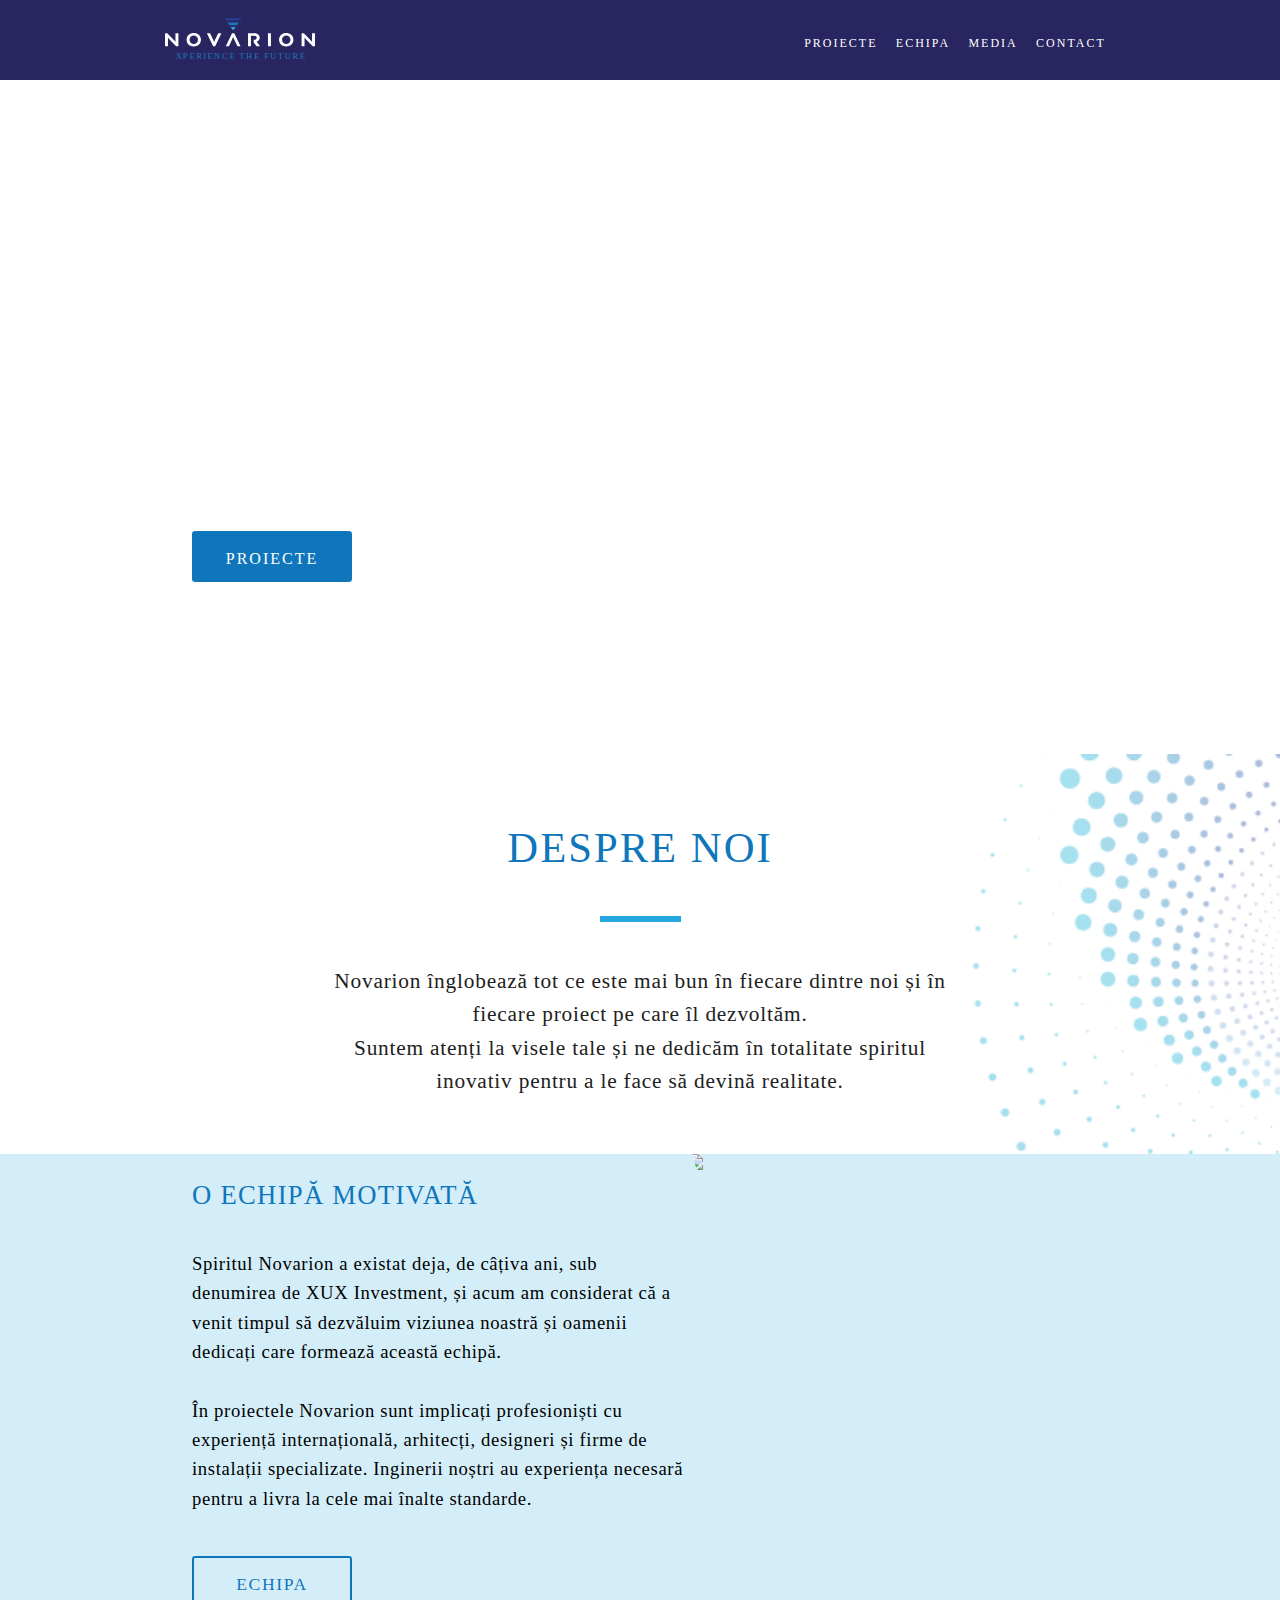
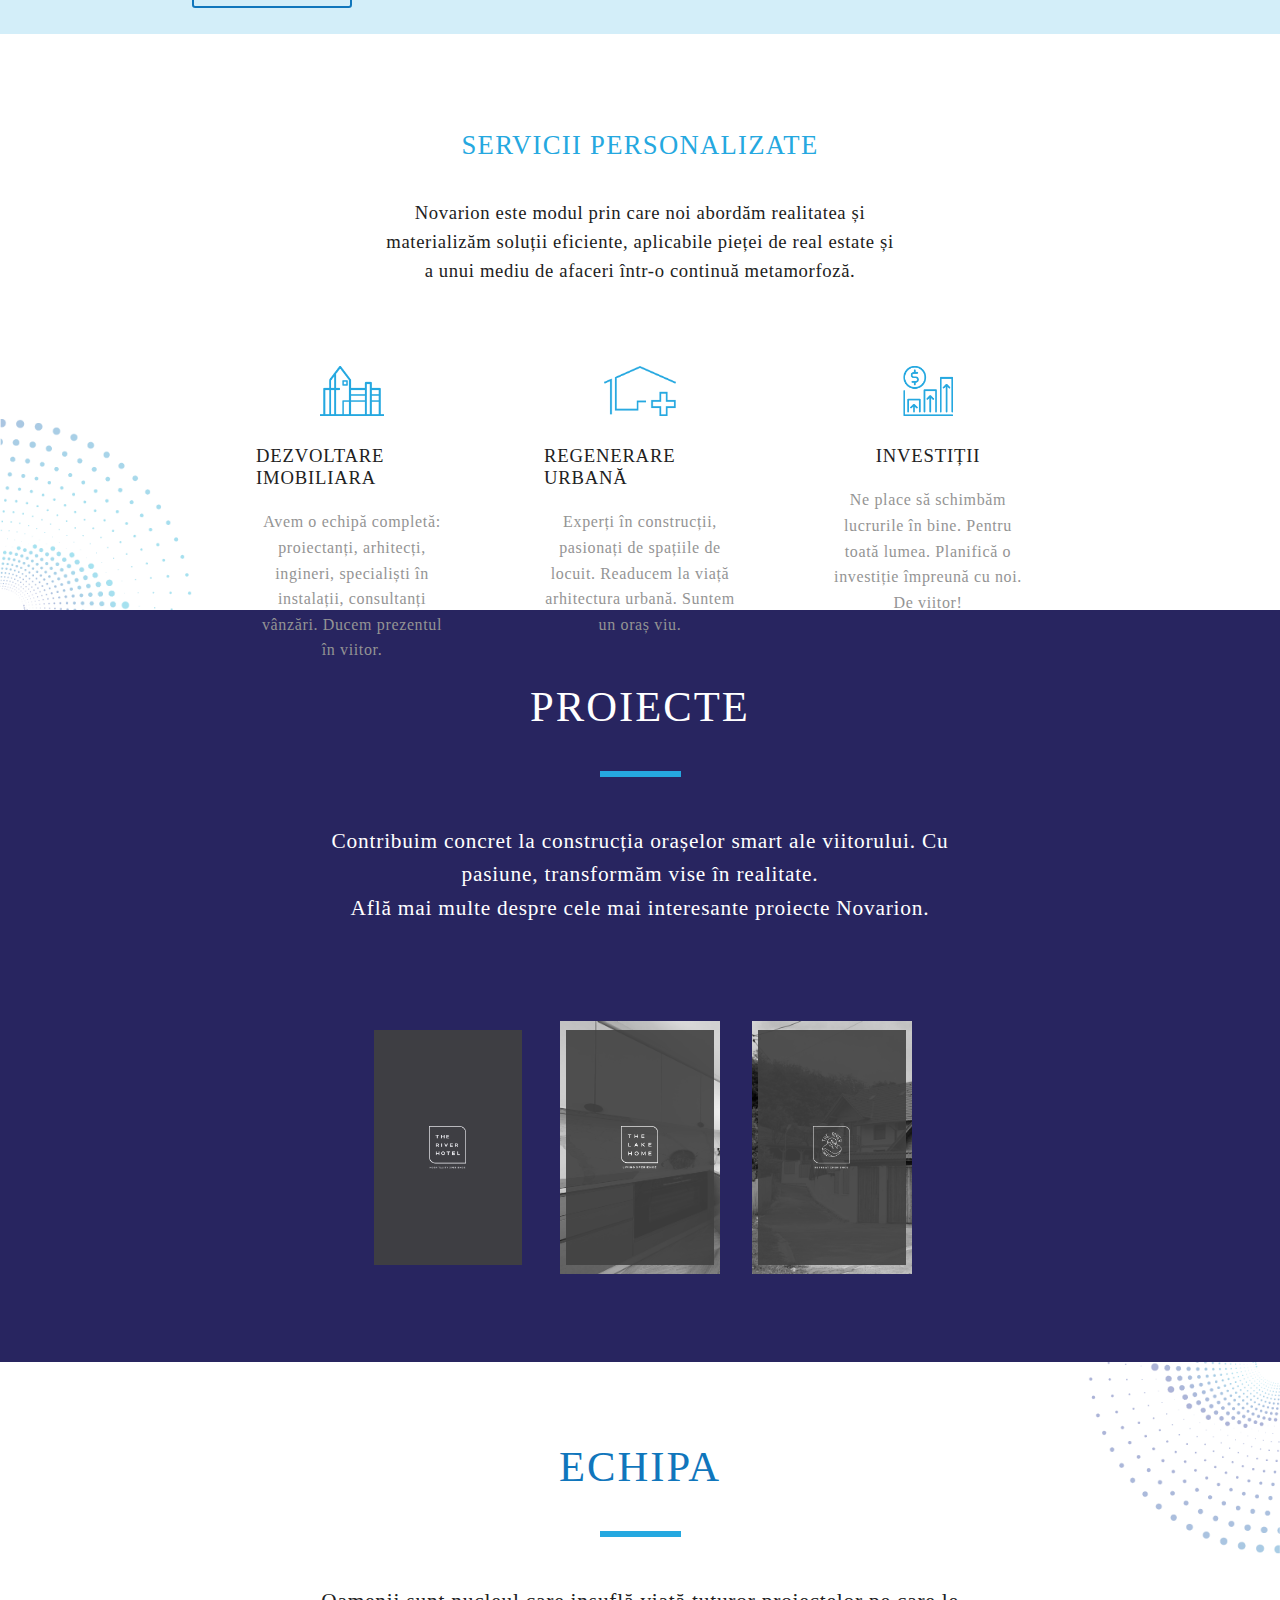
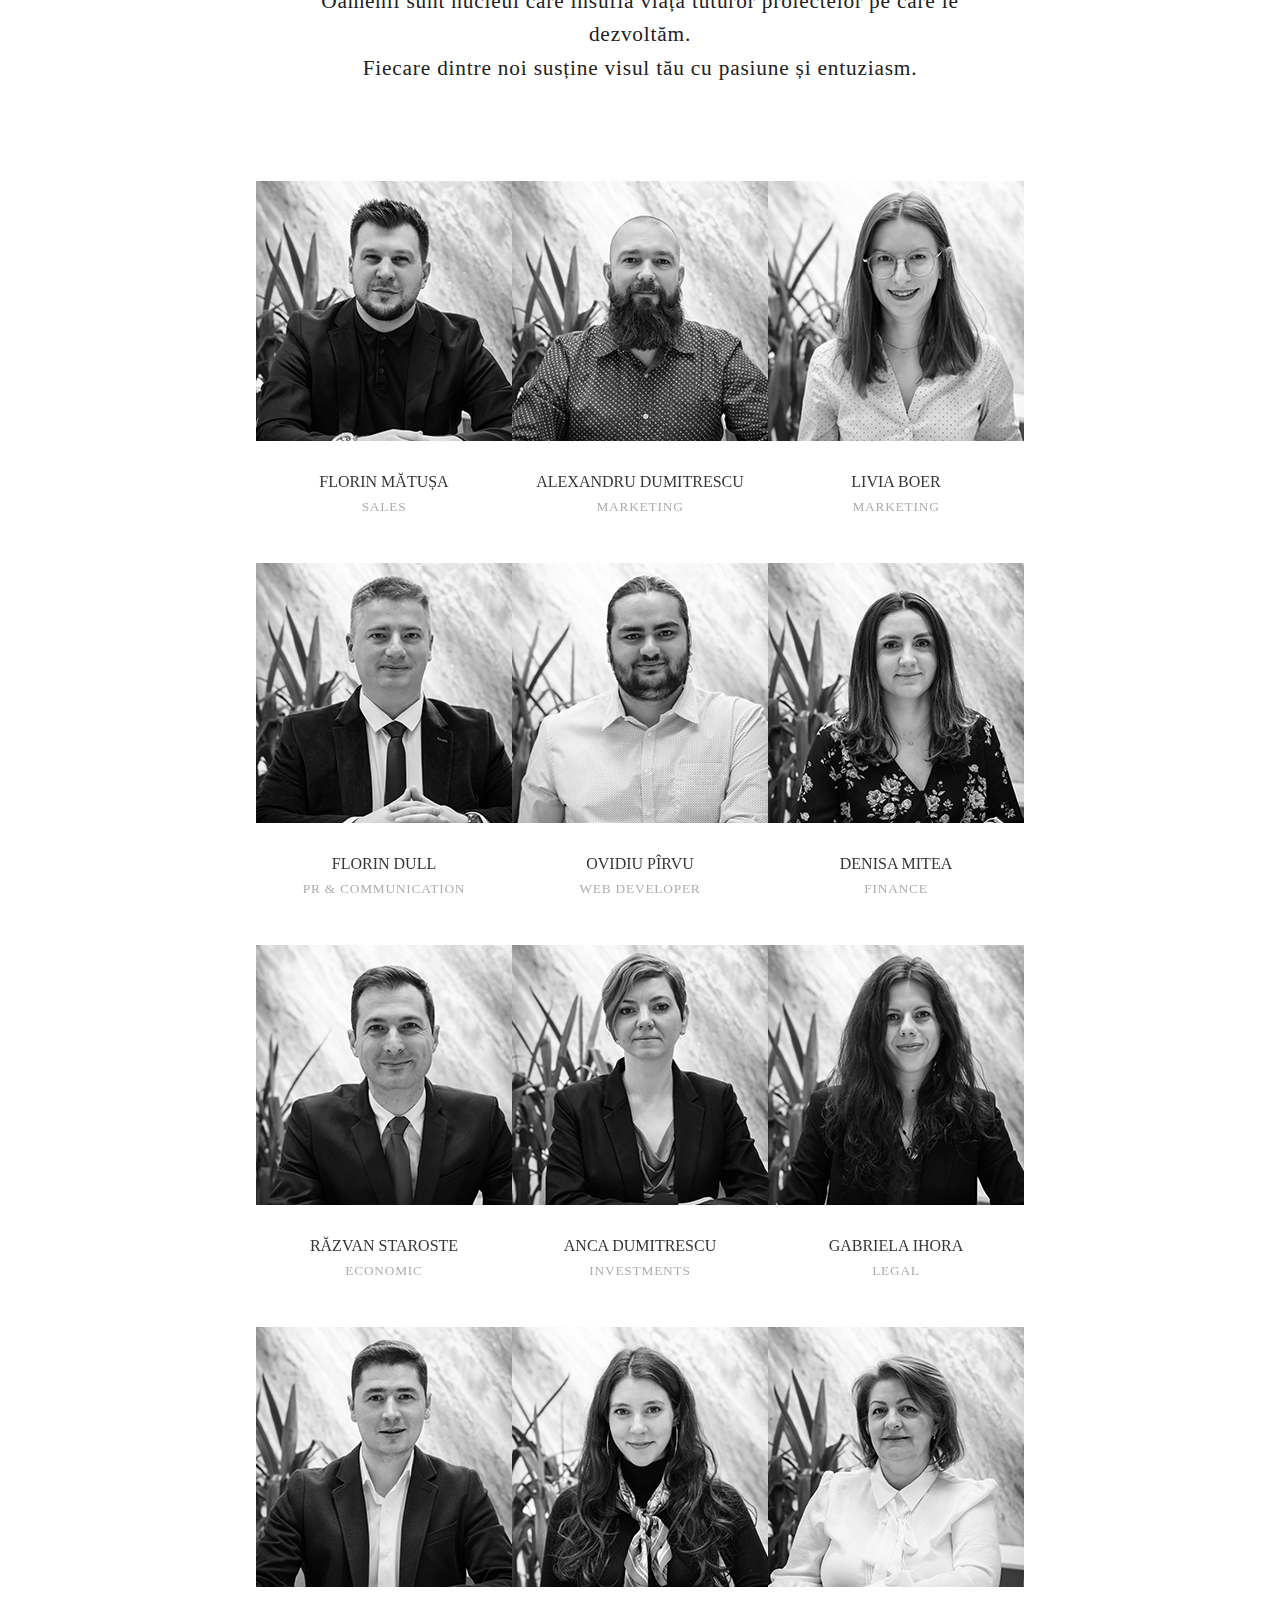
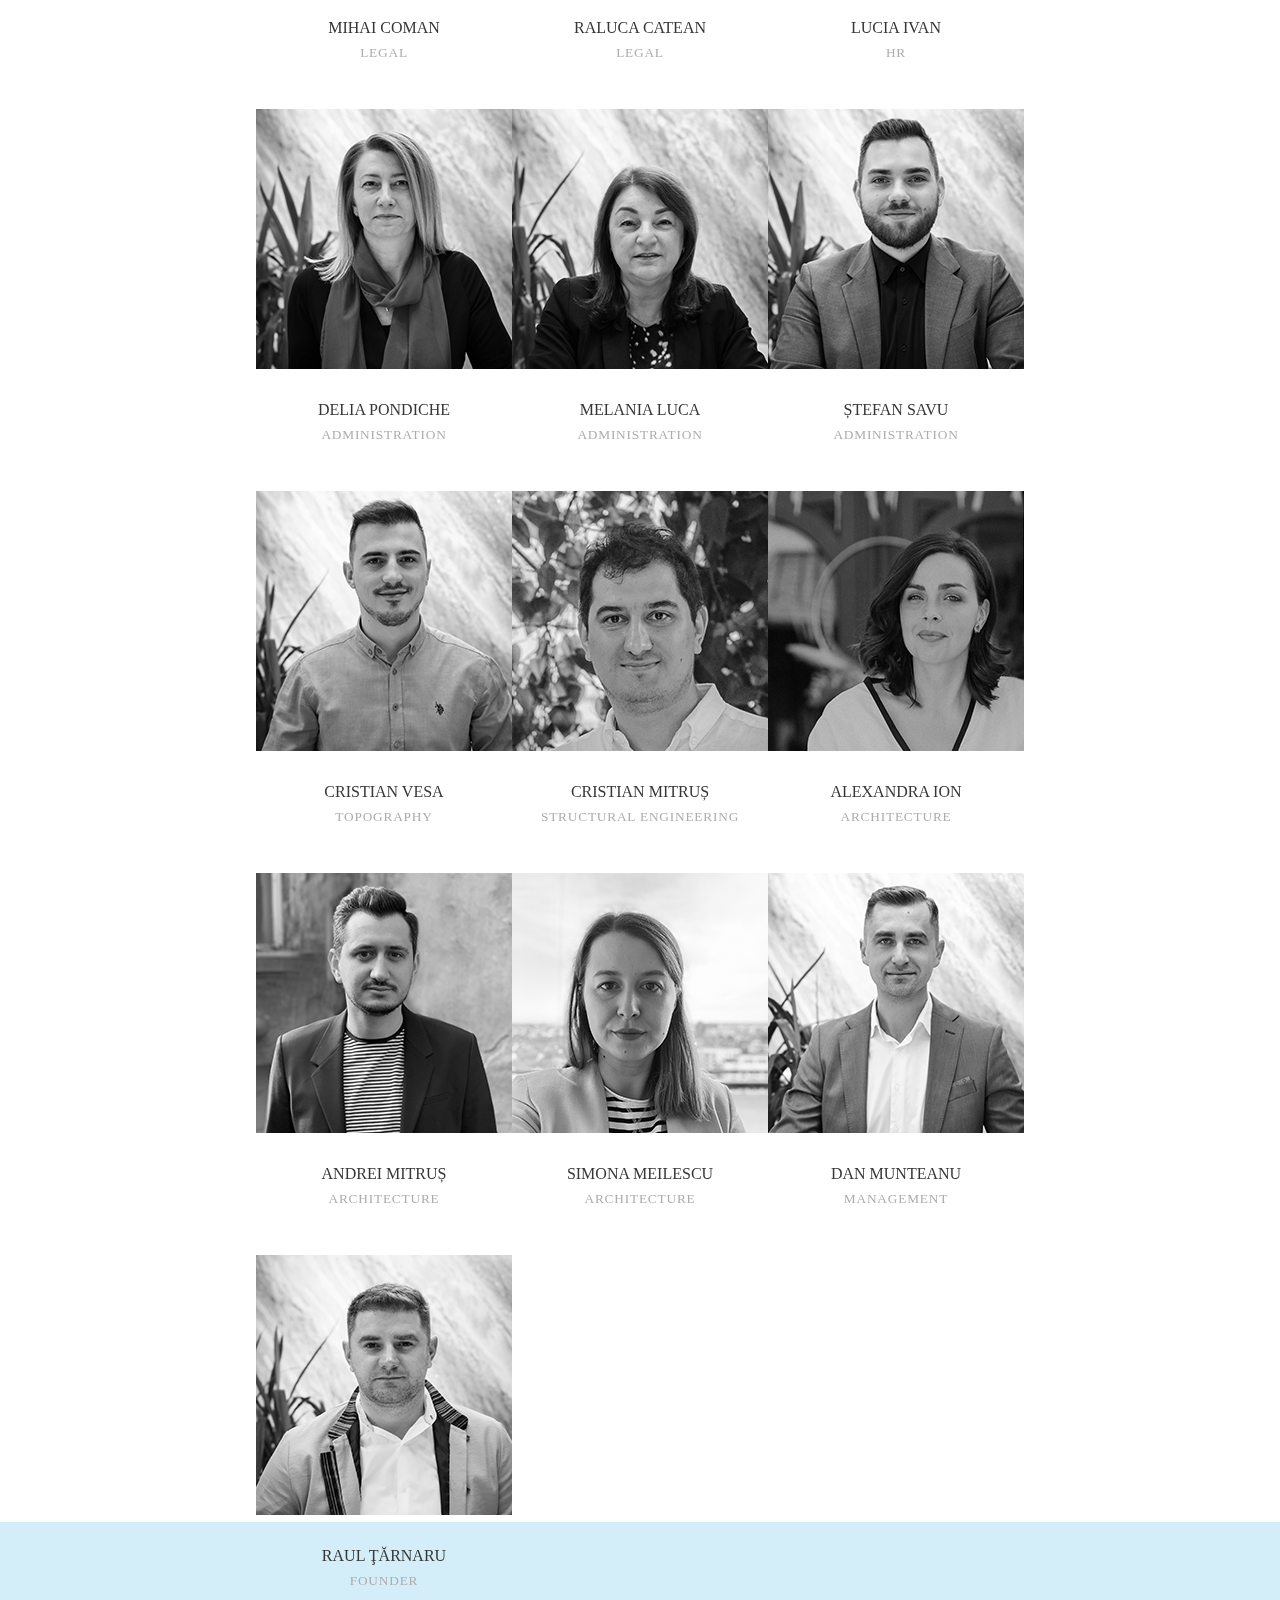
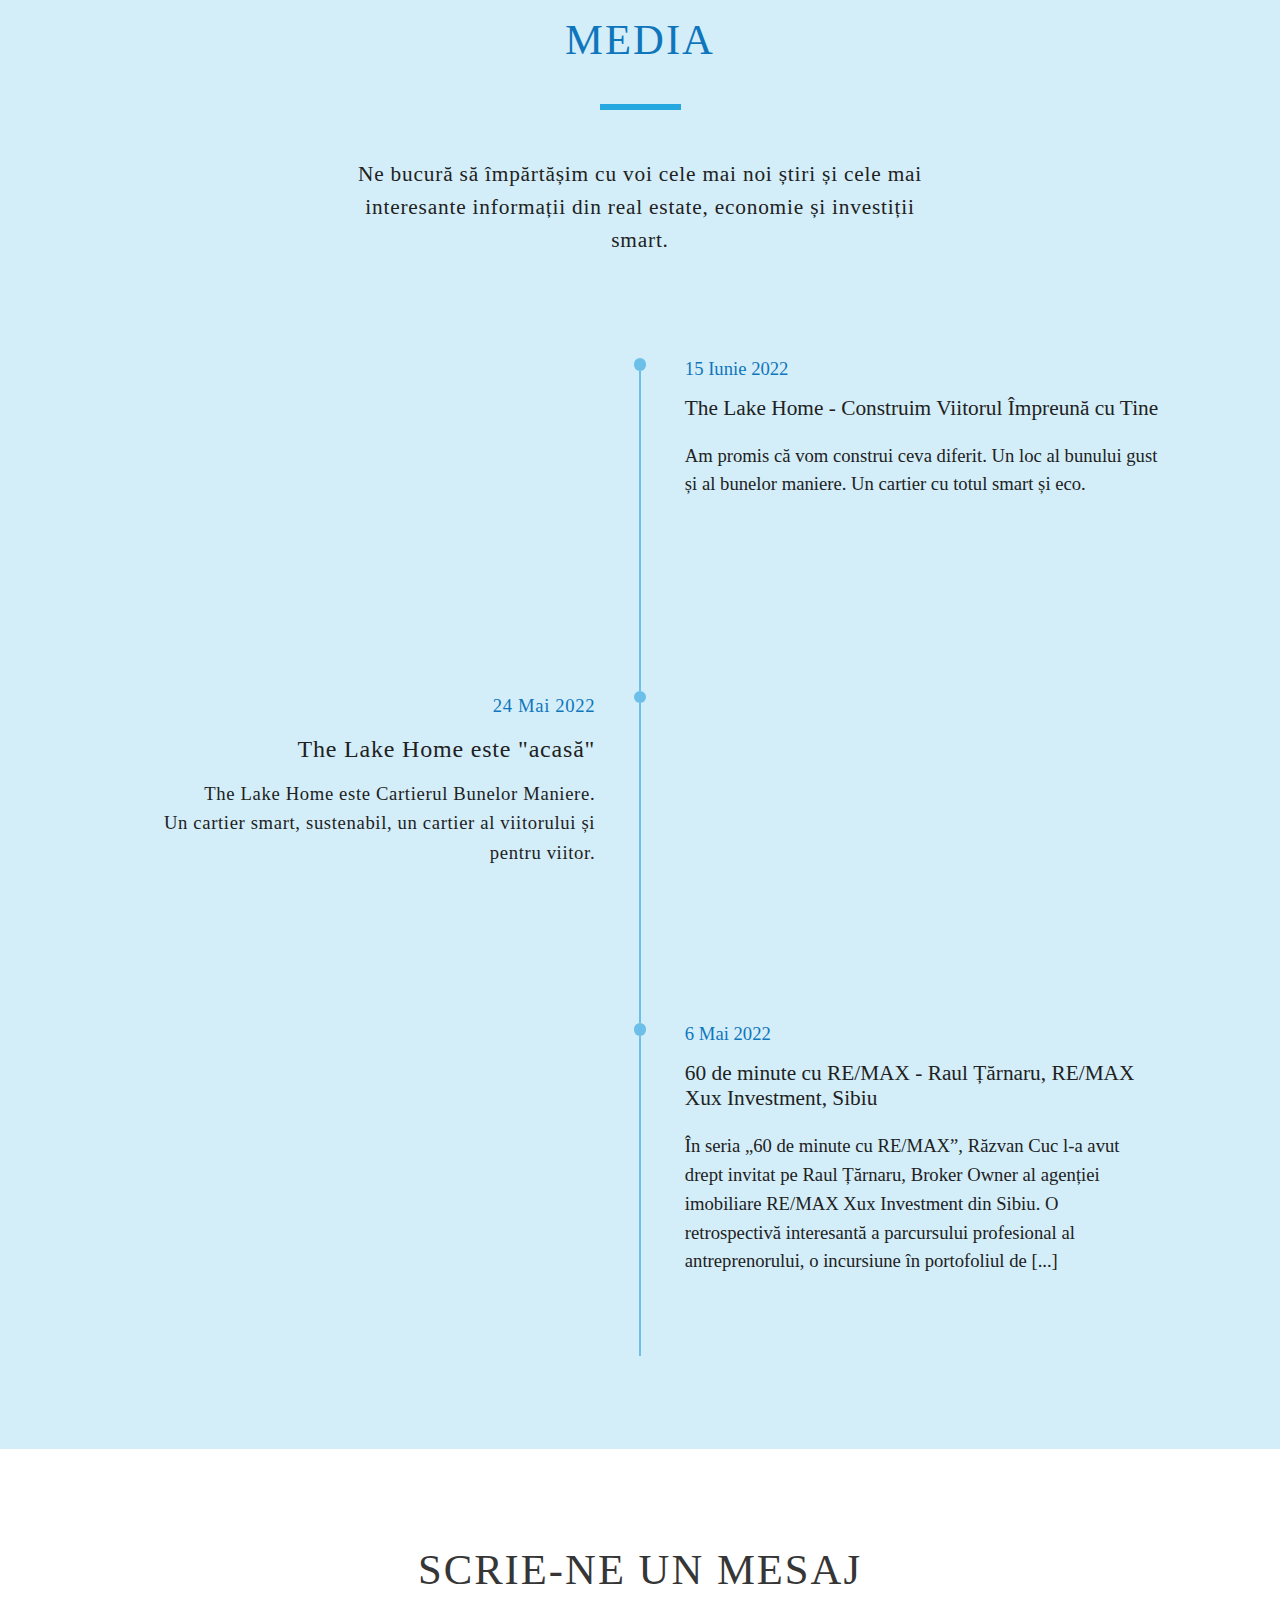
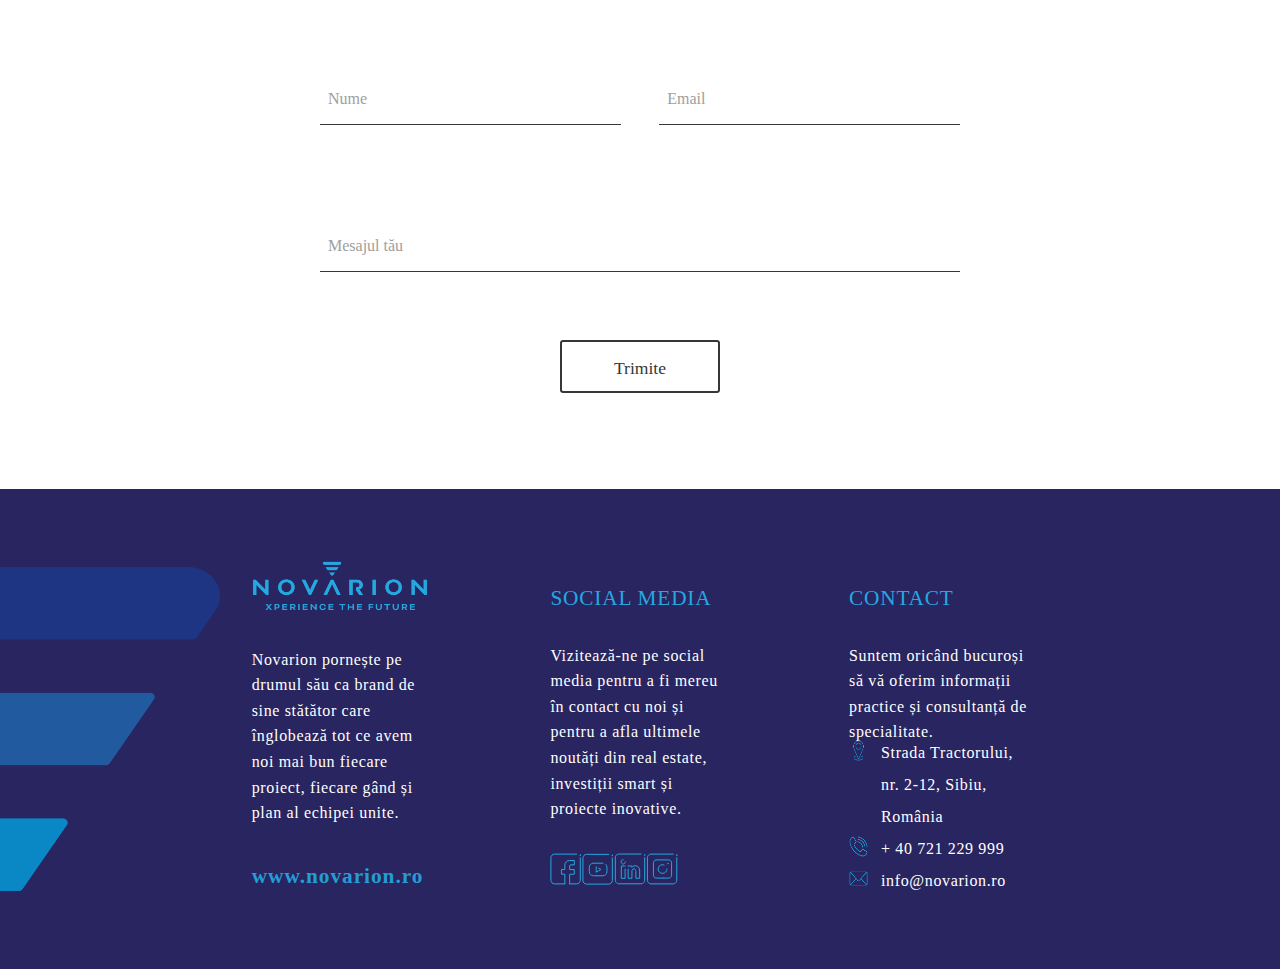
==== main.html @ 921be876 "changed 21 06 last" ====
<!DOCTYPE html>
<html>
<link rel="stylesheet" href = "style.css"></link>
<head><link rel="preconnect" href="https://fonts.googleapis.com">
	<link rel="preconnect" href="https://fonts.gstatic.com" crossorigin>
	<link href="https://fonts.googleapis.com/css2?family=Poppins&display=swap" rel="stylesheet">
	<title> Novarion </title>
</head>

<body>

	<nav>
	  <div class="logo">
		<img src="/media/sigla_negative.svg" >
	  </div>
	  <ul class="navlinks">
		<li><a href="#projects">PROIECTE</a><div class="barHover"></div></li>
		<li><a href="#echipa">ECHIPA</a><div class="barHover"></div></li>
		<li><a href="#media">MEDIA</a><div class="barHover"></div></li>
		<li><a href="#Form">CONTACT</a><div class="barHover"></div></li>
	  </ul>
	  <div class="burger">
		<div class="line1"></div>
		<div class="line2"></div>
		<div class="line3"></div>
	  </div>
	</nav>

	<header class="header">
		<div class="headerImg"></div>
		<div class="wrapperHeader">
			<h3>SUNTEM VIZIUNE. RESPIRĂM INOVAȚIE.</h3>
			<h1>CONSTRUIM VIITORUL</h1> <h1 class="marg1">ÎMPREUNĂ CU TINE </h1>
			<a href="#projects"><button class="btnProjects">PROIECTE</button></a>
		</div>
	</header>


	<section class="aboutUs">
		<h4>DESPRE NOI</h4>
		<div class="blueBar"></div>
		<p>Novarion înglobează tot ce este mai bun în fiecare dintre noi și în fiecare proiect pe care îl dezvoltăm. <br>
		Suntem atenți la visele tale și ne dedicăm în totalitate spiritul inovativ pentru a le face să devină realitate.</p>
	</section>

	<section class="echipaMotivata"> 
		<div class="content">
			<h4>O ECHIPĂ MOTIVATĂ</h4>
			<p>Spiritul Novarion a existat deja, de câțiva ani, sub denumirea de 	
				XUX Investment, și acum am considerat că a venit timpul să dezvăluim viziunea noastră și oamenii dedicați care formează această echipă.
				<br>
				<br>
				În proiectele Novarion sunt implicați profesioniști cu experiență internațională, arhitecți, designeri și firme de instalații specializate. 
				Inginerii noștri au experiența necesară pentru a livra la cele mai înalte standarde.
			</p>
			<a href="#echipa"><button class="goToTeam">ECHIPA</button></a>
		</div>
		<img src="/media/Team-4.jpg"  class="secondImg">
	</section>

	<section class="services">
		<h4>Servicii personalizate</h4>
		<p>Novarion este modul prin care noi abordăm realitatea și	materializăm soluții eficiente, aplicabile pieței de real estate și a unui mediu de afaceri într-o continuă metamorfoză.</p>
		<div class="theServices">
			<div class="ser">
				<div class="serImg">
					<img src="/media/imobiliaria.png" >
				</div>
				<h3 class="specialH">DEZVOLTARE IMOBILIARA</h4>
				<p>Avem o echipă completă: proiectanți, arhitecți, ingineri, specialiști în instalații, consultanți vânzări. Ducem prezentul în viitor.</p>
			</div>

			<div class="ser">
				<div class="serImg">
					<img src="/media/architecture_icon.png" >
				</div>
				<h3>regenerare urbană</h4>
				<p>Experți în construcții, pasionați de spațiile de locuit. Readucem la viață arhitectura urbană.
					Suntem un oraș viu.</p>
			</div>

			<div class="ser">
				<div class="serImg">
					<img src="/media/investitii.png">
				</div>	
				<h3>investiții</h4>
				<p>Ne place să schimbăm lucrurile în bine. Pentru toată lumea. Planifică o investiție împreună cu noi. De viitor!</p>
			</div>
		</div>
	</section>

	<section class="projects" id="projects">
		<h4>PROIECTE</h4>
		<div class="blueBar"></div>
		<p>Contribuim concret la construcția orașelor smart ale viitorului. Cu pasiune, transformăm vise în realitate. <br> Află mai multe despre cele mai interesante proiecte Novarion.
		</p>
		<div class="threeProjects" >
			<div class="projectsBtns1" id="riverHotel" onclick="NewTabHotel()"> 
				
					<div class="aGreyBlock1" alt="ImageName"></div>
				
			</div>
			
			<div class="projectsBtns2" id="thelake" onclick="NewTabLake()"> 
				<div class="aGreyBlock2"></div>
			</div>
			
			<div class="projectsBtns3" onclick="NewTabRiver()"> 
				<div class="aGreyBlock3"></div>
			</div>
		</div>
	</section>

	<section class="echipa" id="echipa">
		
		<h4>ECHIPA</h4>
		<div class="blueBar"></div>
		<p class="ppl">Oamenii sunt nucleul care insuflă viață tuturor proiectelor pe care le dezvoltăm. <br> Fiecare dintre noi susține visul tău cu pasiune și entuziasm.</p>
		<div id="Exitclick">
			<div class="teamTable">
				<div class="onerow" >
						<div class="memberBox" id="memberBox" >
							<img src="/media/Photos/Florin M.jpg"  id="showmore" >
							<p  id="showless" class="description"> Omul potrivit la locul potrivit nu este un simplu proverb, este mai degrabă o teoremă a vieții lui Florin, el îndeplinind o serie de roluri în domeniul real estate și management operațional.</p>
							<div  id="showmore" class="nameJob">
									<h5 class="name">FLORIN MĂTUȘA</h5> 
									<p class="Job">Sales</p>
							</div>
						</div>

					<div class="memberBox"  id="memberBoxAlex">
						<img src="/media/Photos/Alex.jpg" id="showmoreAlex" >
						<p class="description" id="showlessA" name="Alex">Alex este producătorul celor mai frumoase și expresive efecte vizuale, fiind pasionat de fotografie, în esența sa cea mai puternică unealtă estetică. În echipa noastră, are locul său unic, fiind și consultant de imagine.</p>
						<div class="nameJob" id="showmoreAlex" >
							<h5 class="name">Alexandru dumitrescu</h5>
							<p class="Job">marketing</p>
						</div>
					</div>

					<div class="memberBox" id="memberBoxLiv">
						<img src="/media/Photos/Livia.jpg" id="showmoreLiv">
						<p class="description" id="showlessLiv">Livia reprezintă un element-cheie în echipa noastră și, în același timp, o prezență plăcută pe care suntem bucuroși să o avem. A adus în mijlocul nostru energia și dezinvoltura din Brazilia, țara sa natală, și datorită ei, avem o deschidere culturală și mai mare decât înainte.</p>
						<div class="nameJob" id="showmoreLiv">
							<h5 class="name">LIVIA Boer</h5>
							<p class="Job">marketing</p>
						</div>
					</div>

					<div class="memberBox"  id="memberBoxFlo">
						<img src="/media/Photos/Florin D.jpg" id="showmoreFlo">
						<p id="showlessFlo" class="description">Florin are rolul său bine definit în echipa noastră, e un liant între suflete și idei, între concept și profilare, fiind mereu în căutare de oameni deosebiți, povești de viață care trăiesc visele.</p>
						<div id="showmoreFlo" class="nameJob">
							<h5 class="name">FLORIN dull</h5>
							<p class="Job">pr & communication</p>
						</div>
					</div>

					<div class="memberBox" id="memberBoxOvi">
						<img src="/media/Photos/Ovidiu.jpg" id="showmoreOvi">
						<p class="description" id="showlessOvi" >Ovidiu este cel care „vorbește” limbajele pe care majoritatea dintre noi nu le cunoaștem. A absolvit Facultatea de Informatică din Pitești și este specializat în dezvoltare de aplicații și aplicații software cu specific targetat.</p>
						<div class="nameJob" id="showmoreOvi">
							<h5 class="name">OVIDIU PÎRVU</h5>
							<p class="Job">WEB DEVELOPER</p>
						</div>
					</div>

					<div class="memberBox" id="memberBoxDen">
						<img src="/media/Photos/Denisa.jpg" id="showmoreDen" >
						<p class="description" id="showlessDen">Denisa se potrivește perfect în echipa noastră, și ne dă, zi de zi, un exemplu de atitudine proactivă și abordare complexă, în ceea ce privește activitățile aflate pe agenda de lucru.</p>
						<div class="nameJob" id="showmoreDen">
							<h5 class="name">DENISA MITEA</h5>
							<p class="Job">FINANCE</p>
						</div>
					</div>

					<div class="memberBox" id="memberBoxRaz">
						<img src="/media/Photos/Razvan.jpg" id="showmoreRaz">
						<p class="description" id="showlessRaz"> Răzvan este omul care trăiește o viață de investiții, la propriu. Investește timp de calitate în mijlocul familiei, investește timp special dedicat prietenilor și relațiilor interumane, în general. </p>
						<div class="nameJob" id="showmoreRaz">
							<h5 class="name">RĂZVAN STAROSTE</h5>
							<p class="Job">ECONOMIC</p>
						</div>
					</div>

					<div class="memberBox" id="memberBoxAnc">
						<img src="/media/Photos/Anca.jpg" id="showmoreAnc">
						<p class="description" id="showlessAnc"> Anca este una dintre persoanele care știu, cu adevărat, ce vor de la viață. Are o vastă experiență în domeniul investițiilor internaționale, în ultimii 7 ani făcând parte dintr-o echipă de Investor Services în cadrul unei companii canadiene.</p>
						<div class="nameJob" id="showlessAnc">
							<h5 class="name">anca dumitrescu</h5>
							<p class="Job">investments</p>
						</div>
					</div>

					<div class="memberBox"id="memberBoxGab"> 
						<img src="/media/Photos/Gabriela.jpg" id="showmoreGab">
						<p class="description" id="showlessGab" > Gabriela se transpune într-o multitudine de roluri. Datorită flexibilității și prezenței de spirit, ea contribuie mereu la reușitele noastre, ale tuturor. Este gata să întindă o mână de ajutor, fiind persoana care știe să deslușească totul, mai puțin sensul a două cuvinte: „Nu pot”. </p>
						<div class="nameJob" id="showmoreGab">
							<h5 class="name">GABRIELA IHORA</h5>
							<p class="Job">LEGAL</p>
						</div>
					</div>

					<div class="memberBox" id="memberBoxMih">
						<img src="/media/Photos/Mihai C.jpg" id="showmoreMih">
						<p class="description" id="showlessMih" >Mereu concentrat, dedicat acestui domeniu foarte complex și interesant, Mihai a căutat să găsească întotdeauna o soluție optimă, etică și eficientă, bazându-se pe prevederile legale ca sursă primară și care, pentru el, reprezintă bornele de orientare.</p>
						<div class="nameJob" id="showmoreMih">
							<h5 class="name">MIHAI COMAN</h5>
							<p class="Job">LEGAL</p>
						</div>
					</div>

					<div class="memberBox" id="memberBoxRal">
						<img src="/media/Photos/Raluca-1.jpg" id="showmoreRal">
						<p class="description" id="showlessRal">Raluca este mare iubitoare de câini și membru activ al Centrului Chinologic
							Sibiu. Ne arată mereu că este posibil să gândești liber, să pui în practică orice plan, indiferent cât de greu ar părea, pentru că, la final, experiența contează.</p>
						<div class="nameJob" id="showmoreRal">
							<h5 class="name">RALUCA CATEAN</h5>
							<p class="Job">LEGAL</p>
						</div>
					</div>

					<div class="memberBox" id="memberBoxLuc">
						<img src="/media/Photos/Lucia.jpg" id="showmoreLuc">
						<p class="description" id="showlessLuc">Lucia este un om de comunicare, mai înainte de toate. Ne completăm prin comunicare, ne sușținem și ne bucurăm de momentele petrecute la birou, acest timp prețios pe care îl valorificăm mai ales prin acea implicare creativă, oricare ne-ar fi anii din câmpul muncii.</p>
						<div class="nameJob" id="showmoreLuc">
							<h5 class="name">LUCIA IVAN</h5>
							<p class="Job">HR</p>
						</div>
					</div>

					<div class="memberBox" id="memberBoxDel">
						<img src="/media/Photos/Delia.jpg" id="showmoreDel">
						<p class="description" id="showlessDel" >Delia are o vastă experiență în domeniul administrativ, precum și o capacitate uimitoare de a organiza și sistematiza. Pentru echipă, contează foarte mult să avem specialiștii potriviți, la locul potrivit, în clipele potrivite.</p>
						<div class="nameJob" id="showmoreDel">
							<h5 class="name">DELIA PONDICHE</h5>
							<p class="Job">ADMINISTRATION</p>
						</div>
					</div>

					<div class="memberBox" id="memberBoxMel">
						<img src="/media/Photos/Melania.jpg" id="showmoreMel">
						<p class="description"  id="showlessMel">Experiența Melaniei ne-a propulsat și motivat mereu. Activitatea notarială, cu care este familiarizată, ne este extrem de utilă în activitatea pe care o desfășurăm și, totodată, ne bazăm pe expertiza ei, în ceea ce privește procesul de dezvoltare imobiliară, per ansamblu.</p>
						<div class="nameJob" id="showmoreMel">
							<h5 class="name">MELANIA LUCA</h5>
							<p class="Job">ADMINISTRATION</p>
						</div>
					</div>

					<div class="memberBox" id="memberBoxSte">
						<img src="/media/Photos/Stefan.jpg" id="showmoreSte">
						<p class="description" id="showlessSte" >Ștefan este cel la care ne gândim atunci când trebuie să organizăm diverse activități. Are o experiență solidă în relații publice și comunicare, care acum se dovedește foarte utilă în cadrul echipei Novarion.</p>
						<div class="nameJob" id="showmoreSte"> 
							<h5 class="name">ȘTEFAN SAVU</h5>
							<p class="Job">ADMINISTRATION</p>
						</div>
					</div>

					<div class="memberBox" id="memberBoxCri">
						<img src="/media/Photos/Cristi V.jpg" id="showmoreCri">
						<p class="description"  id="showlessCri">Cristian face parte din grupul de specialiști pe care l-am creat cu viziune și pasiune. Aici ne ocupăm timpul cu ceea ce am ales să facem, am adus în companie energia bună, entuziasmul, însuflețirea.</p>
						<div class="nameJob" id="showmoreCri">
							<h5 class="name">CRISTIAN VESA</h5>
							<p class="Job">TOPOGRAPHY</p>
						</div>
					</div>

					<div class="memberBox" id="memberBoxCrs">
						<img src="/media/Photos/Cristian Mitrus.jpg" id="showmoreCrs">
						<p class="description"  id="showlessCrs">Profesionist în acest domeniu, Cristian Mitruș s-a dedicat cu multă ambiție acestei meserii, , învățând de la mai mulți experți și remarcându-se prin calitatea proiectelor predate.</p>
						<div class="nameJob" id="showmoreCrs">
							<h5 class="name">CRISTIAN MITRUȘ</h5>
							<p class="Job">STRUCTURAL ENGINEERING</p>
						</div>
					</div>

					<div class="memberBox" id="memberBoxAle">
						<img src="/media/Photos/Alexandra Ion.jpg" id="showmoreAle">
						<p class="description"  id="showlessAle">La capitolul design interior, Novarion are șansa unică de a colabora cu unul dintre cei mai talentați specialiști în domeniu, arhitectul Alexandra Ion.</p>
						<div class="nameJob" id="showmoreAle">
							<h5 class="name">ALEXANDRA ION</h5>
							<p class="Job">ARCHITECTURE</p>
						</div>
					</div>

					<div class="memberBox" id="memberBoxAnd">
						<img src="/media/Photos/Andrei Mitrus.jpg" id="showmoreAnd">
						<p class="description"  id="showlessAnd">Andrei Mitruș este cofondatorul AAIM și un vizionar pasionat mereu de ceea ce face, dedicându-se în întregime celor mai interesante selecții de proiecte, cu multă energie și entuziasm.</p>
						<div class="nameJob" id="showmoreAnd">
							<h5 class="name">ANDREI MITRUȘ</h5>
							<p class="Job">ARCHITECTURE</p>
						</div>
					</div>

					<div class="memberBox" id="memberBoxSim">
						<img src="/media/Photos/Simona Meilescu.jpeg" id="showmoreSim">
						<p class="description"  id="showlessSim">Simona Meilescu este un nume cu rezonanță în peisajul românesc al arhitecturii și design-ului de interior, cu care Novarion are acum, iată, onoarea să lucreze.</p>
						<div class="nameJob" id="showmoreSim">
							<h5 class="name">SIMONA MEILESCU</h5>
							<p class="Job">ARCHITECTURE</p>
						</div>
					</div>

					<div class="memberBox" id="memberBoxDan">
						<img src="/media/Photos/Dan.jpg" id="showmoreDan">
						<p class="description"  id="showlessDan">Dan este unul dintre primii membri ai echipei noastre, cel care a pus, la propriu, umărul la construcția business-ului și care continuă, cu aceeași pasiune și determinare, consolidarea. Dezvoltarea afacerilor și proiectarea soluțiilor viabile sunt punctele forte ale lui Dan, pe a cărui expertiză ne bazăm.</p>
						<div class="nameJob" id="showmoreDan">
							<h5 class="name">DAN MUNTEANU</h5>
							<p class="Job">MANAGEMENT</p>
						</div>
					</div>

					<div class="memberBox" id="memberBoxRau">
						<img src="/media/Photos/Raul.jpg" id="showmoreRau">
						<p class="description" id="showlessRau">Raul este promotorul și sufletul companiei, pe care a visat-o și a construit-o cu multă pasiune. Îi place să proiecteze idei de business, le dă contur și le conferă un statut aparte, prin faptul că reușește să imprime o amprentă unică, de originalitate și clasă.</p>
							<div class="nameJob" id="showmoreRau">
								<h5 class="name">RAUL ŢĂRNARU</h5>
								<p class="Job">FOUNDER</p>
						</div>
					</div>

					<div class="memberBox" id="memberBoxInv">
					</div>

					<div class="memberBox" id="memberBoxInv">
					</div>
				</div>
			</div>
		</div>
		<!-- -->

	</section>	


	<section class="media" id="media">
		<h4>MEDIA</h4>
		<div class="blueBar"></div>
		<p class="introP">Ne bucură să împărtășim cu voi cele mai noi știri și cele mai interesante informații din real estate, economie și investiții smart.</p>
		
		<div class="timeline">

			<div class="leftBar">
				<div class="box">
					<iframe width="475" height="266" src="https://www.youtube.com/embed/EaS7lAThn4Q" title="YouTube video player" frameborder="0" allow="accelerometer; autoplay; clipboard-write; encrypted-media; gyroscope; picture-in-picture" allowfullscreen></iframe>
				</div>
				<div class="box">
					<h3>24 Mai 2022</h3>
					<h2>The Lake Home este "acasă"</h2>
					<p>The Lake Home este Cartierul Bunelor Maniere. <br>
						Un cartier smart, sustenabil, un cartier al viitorului
						și pentru viitor.</p>
				</div>
				<div class="box">
					<iframe width="475" height="266" src="https://www.youtube.com/embed/zA06uaYQaMk" title="YouTube video player" frameborder="0" allow="accelerometer; autoplay; clipboard-write; encrypted-media; gyroscope; picture-in-picture" allowfullscreen></iframe>
				</div>
			</div>

			<div class="middleBar">
				<div class="circle1"></div>
				<div class="actualBar1"></div>
				<div class="circle2"></div>
				<div class="actualBar2"></div>
				<div class="circle3"></div>
				<div class="actualBar3"></div>
			</div>

			<div class="rightBar">
				<div class="box">
					<h3>15 Iunie 2022</h3>
					<h2>The Lake Home - Construim Viitorul Împreună cu Tine</h2>
					<p>Am promis că vom construi ceva diferit. Un loc al bunului gust și al bunelor maniere. Un cartier cu totul smart și eco. </p>
				</div>
				<div class="box">
					<iframe width="475" height="266" src="https://www.youtube.com/embed/72oIX5aHKT4" title="YouTube video player" frameborder="0" allow="accelerometer; autoplay; clipboard-write; encrypted-media; gyroscope; picture-in-picture" allowfullscreen></iframe>
				</div>
				<div class="box">
					<h3>6 Mai 2022</h3>
					<h2>60 de minute cu RE/MAX - Raul Țărnaru, RE/MAX Xux Investment, Sibiu</h2>
					<p>În seria „60 de minute cu RE/MAX”, Răzvan Cuc l-a avut 
						drept invitat pe Raul Țărnaru, Broker Owner al agenției 
						imobiliare RE/MAX Xux Investment din Sibiu.
						O retrospectivă interesantă a parcursului profesional al
						antreprenorului, o incursiune în portofoliul de [...]
					</p>
				</div>
			</div>
		</div>
	</section>
	
	<form class="Form" id="Form" onsubmit="sendEmail(); reset();">
		<h4>SCRIE-NE UN MESAJ</h4>
		<div class="persInfo">
			<input type="text" placeholder="Nume" required>
			<input type="email" placeholder="Email" required id="email">
		</div>
		<div class="mesajul">
		<input type="text" placeholder="Mesajul tău" required>
		</div>
		<button>Trimite</button>
			
	</form>
	
	<section class="footer" id="footer">
		<div class="wrapperFooter">
			<div class="footer1">
				<img src="media/sigla_dark_blue-01.png" alt="">
				<p>Novarion pornește pe drumul său ca brand de sine stătător care înglobează tot ce avem noi mai bun fiecare proiect, fiecare gând și plan al echipei unite.</p>
				<a href="www.novarion.ro" target="_blank">www.novarion.ro</a>
			</div>
			<div class="footer2">
				<div class="TITLE2">
					<h3>SOCIAL MEDIA</h3>
				</div>	
				<p>Vizitează-ne pe social media pentru a fi mereu în contact cu noi și pentru a afla ultimele noutăți din real estate, investiții smart și proiecte inovative.</p>
				<div class="socialIcons">
					<a href="https://www.facebook.com/novarionromania" target="_blank"><img src="media/facebook_icon-01.svg" alt=""></a>
					<a href="https://www.youtube.com/channel/UCjExjuoQ-Oui73BCi9WjQsg" target="_blank"><img src="media/youtube_icon-01.svg" alt=""></a>
					<a href="https://www.linkedin.com/company/novarion-romania/mycompany/" target="_blank"><img src="media/linkedin_icon-01.svg" alt=""></a>
					<a href="https://www.instagram.com/novarionromania/" target="_blank"><img src="media/instagram_icon-01.svg" alt=""></a>
				</div>
			</div>
			<div class="footer3">
				<div class="TITLE">
					<h3>CONTACT</h3>
				</div>	
				<p class="Suntem">Suntem oricând bucuroși să vă oferim informații practice și consultanță de specialitate.</p>
				<div class="Contact">
						<div class="contactInfo">
							<img src="media/contactIcons-02.png" alt="">
							<a href="https://goo.gl/maps/WJXZRg23LtyvHVXp7" target="_blank">Strada Tractorului, nr. 2-12, Sibiu, România</a>
						</div>
						<div class="contactInfo">		
							<img src="media/contactIcons-04.png" alt="">
							<a href="tel:+40721229999">+ 40 721 229 999</a>

						</div>
						<div class="contactInfo">
							<img src="media/contactIcons-03.png" alt="">
							<a href="mailto:info@novarion.ro">info@novarion.ro</a>
						</div>	
				</div>	
			</div>
			<a class="hiddenLink" href="www.novarion.ro" target="_blank">www.novarion.ro</a>
		</div>
	</section>

	<script src="app.js"></script>
	<script src="https://smtpjs.com/v3/smtp.js"></script>
</body>
</html>
---- style.css ----
@font-face {
    font-family: Bicyclette;
    src: url(fonts/Bicyclette-Light.ttf);
    font-weight: lighter;
}
@font-face {
    font-family: Bicyclette;
    src: url(fonts/Bicyclette-Regular.ttf);
    font-weight: normal;
}
@font-face {
    font-family: Bicyclette;
    src: url(fonts/Bicyclette-Bold.ttf);
    font-weight: bolder;
}

*{
    margin: 0px;
    padding: 0px;
    box-sizing: border-box;
    font-family: 'Bicyclette';
}
html{
    scroll-behavior: smooth;
}

nav{
    display: flex;
    justify-content: space-around;
    align-items: center;
    padding-top: 0.2rem;
    height: 5rem;
    background-color: #282560;
    font-weight: normal;
}

nav img{
    width: 50%;
}

.navlinks{
    display: flex;
    width: 25%;
    justify-content: space-around;
}

.navlinks a{
    display: inline-block;
    position: relative;
    color: #ffffff;
    text-decoration: none;
    letter-spacing: 0.125rem;
    font-size: 9pt;
    transition: 0.5s;

}

.navlinks a:after{
    content: '';
    position: absolute;
    width: 100%;
    transform: scaleX(0);
    height: 4.5px;

    left: 0;
    background-color: #1076bc;
    transform-origin: bottom right;
    transition: transform 0.25s ease-out;
    bottom: -0.7rem;
}

.navlinks a:hover:after{
    transform: scaleX(1);
    transform-origin: bottom left;
}

.navlinks li{
    list-style: none;

}







.burger{
    display: none;
}
.burger div{
    width: 25px;
    height: 2px;
    background-color: #ffffff;
    margin: 5px;
    transition: all 0.2s ease;
}




.header{
    height: 42.125rem;
    width: 100%;
    display: flex;
    flex-direction: column;
    justify-content: center;
    align-items: center;
    background-position: center bottom;
    background-image:url(/media/NOVARION_theme\ photo_1.png);   
    background-size: cover;
}

/*.headerImg{
    height: 42.125rem;
    width: 100%;
    position:static;
    background-position: center bottom;
    background-image:url(/media/NOVARION_theme\ photo_1.png);   
    background-size: cover;
    opacity: 90%;
}*/
.wrapperHeader{
    display: flex;
    flex-direction:column;
    justify-content: start;
    align-items: left;
    width: 70%;
}
.header h3{
    color: #ffffff;
    font-family: 'Bicyclette', sans-serif;
    font-weight: lighter;
    font-size: 20pt;
    letter-spacing: 0.125rem;
}


header h1{
    color: #ffffff;
    font-size: 50pt;
    letter-spacing: 0.125rem;
    padding-top: 2rem;
}
.marg1{
    padding-top: 1.5rem;
    margin-bottom: 2.5rem;
    margin-left: 0.5rem;
}

header .btnProjects{
    font-weight: normal;
    font-size: 1.10rem;
    width: 10rem;
    background-color: #1076bc;
    border: none;
    border-radius: 0.20rem;
    padding: 1.2rem 2rem 0.9rem;
    color: white;
    font-size: 12pt;
    letter-spacing: 0.125rem;
    transition: all 0.25s;
}


header .btnProjects:hover{
    cursor: pointer;
    transform: translatey(-0.25em);
}



.aboutUs{
    display: flex;
    flex-direction: column;
    justify-content: center !important;
    align-items: center;
    height: 25rem;
    background-image: url(/media/Asset\ 2.png);
    background-position: right;
    background-repeat: no-repeat;
    background-size: contain;
}

.aboutUs h4{
    color: #1076bc;    
    font-size: 32pt;
    letter-spacing:0.125rem ;
    font-weight: lighter;
    text-align: center;
    padding: 0.3em;
}

.aboutUs .blueBar{
margin-top:2rem ;
    border-color: none;
    background-color:#25a8e0;
    height: 6px;
    width: 81px;
}

.aboutUs p{
    color: #212121;
    font-weight: lighter;
    padding-top: 2em;
    font-size: 16pt;
    text-align: center;
    line-height: 25pt;
    letter-spacing:0.05rem;
    width: 50%;
}


.echipaMotivata{
    width: 100%;
    height: 30rem;
    background-color: #d3eef9;
    display: flex;
    flex-direction:row;
    justify-content: space-around;
}

.content{
    display: flex;
    flex-direction: column;
    justify-content: center;
    margin-left: 15%;
    width: 50%;
}

.echipaMotivata h4{
    font-weight: normal;
    font-size: 20pt;
    letter-spacing: 0.08rem;
    color: #1076bc;
    margin-bottom: 2.375rem;
}

.echipaMotivata p{
    font-weight: lighter;
    font-size: 14pt;
    line-height: 22pt;
    color: black;
    margin-bottom: 2.688rem;
    letter-spacing:0.04rem;

}

.echipaMotivata button{
    font-weight: normal;
    font-size: 1.10rem;
    color: #1076bc;
    width: 10rem;
    padding: 1rem 2rem 0.7rem;
    background: none;
    border: solid #1076bc 0.125rem;
    letter-spacing: 0.1rem;
    border-radius: 0.20rem;
    transition: all 0.25s;
}

.echipaMotivata button:hover{
    cursor: pointer;
    transform: translatey(-0.25em);
}

.secondImg{
    width: 60%;
    align-content: flex;
    justify-content: end;
    object-fit: cover;
    clip-path: polygon(1% 0, 100% 0, 100% 100%, 22% 100%);
}



.services{
    margin-top:6rem;
    display: flex;
    flex-direction: column;
    align-items: center;
    justify-content: start;
    height: 30rem;
    background-image: url(/media/Asset\ 3.png);
    background-position: bottom 0% left;
    background-repeat: no-repeat;
    background-size: 12rem;
}
.services h4{
    font-weight: normal;
    font-size: 20pt;
    letter-spacing: 0.08rem;
    text-transform: uppercase;
    color: #25a8e0;
    padding-bottom: 2.3rem;
}

.services p{

    text-align: center;
    width: 40%;

    font-weight: lighter;
    font-size: 14pt;
    line-height: 22pt;
    color: #212121;
    letter-spacing:0.04rem;
}

.theServices{
    display: flex;
    flex-direction: row ;
    justify-content: space-between;
    align-items: top;
    padding-top: 5rem;
    width: 60%;
    height: auto;
}

.theServices h3{
    font-weight: normal;
    font-size: 14pt;
    letter-spacing: 0.05rem;
    text-transform: uppercase;
    color:#212121;
    padding-bottom: 1.3rem;
}

.theServices p{
    width: 100%;
    font-weight: lighter;
    font-size: 12pt;
    padding: 0;
    color:#949494;
    line-height: 1.6rem;
}   

.ser{
    display: flex;
    flex-direction: column;
    align-items: center;
    width: 25%;
}

.serImg{
    align-items: top;
    height: 3.125rem;
    width: rem;
    margin-bottom: 1.8rem;
}

.ser img{
    object-fit: cover;
    width: 100%;
    height: 100%;
}



.projects{
    display: flex;
    flex-direction: column;
    align-items: center;
    justify-content: center; 
    height: 47rem;
    background:#282560;
}
.projects .blueBar{
    margin-top:2rem ;
    border-color: none;
    background-color:#25a8e0;
    height: 6px;
    width: 81px;
}

.projects a{
    display:none;
}

.projects h4{
    color: white;    
    font-size: 32pt;
    letter-spacing:0.125rem ;
    font-weight: lighter;
    text-align: center;
    margin-bottom: 0.5rem;
    margin-top:3rem ;
}

.projects p{
    margin-top: 3rem;
    margin-bottom: 5rem;
    width: 58%;

    color: white;
    font-weight: lighter;
    font-size: 16pt;
    text-align: center;
    line-height: 25pt;
    letter-spacing:0.05rem;
    width: 50%;
}

.threeProjects{
    display: flex;
    flex-direction: row ;
    justify-content: space-between;
    align-items: center;
    width: 45%;
    margin-bottom: 3rem;
}

.projectsBtns1{
    display: flex;
    flex-direction: column;
    align-items: center;
    justify-content: center;
    height: 15.8rem;
    width: 15.8rem;
    background-image: url("media/The\ River\ Hotel_preview.jpg");
    background-size: cover; 
    filter: grayscale(100%);
    transition: all 0,5s;
    margin: min(1rem);
}
.projectsBtns1 .aGreyBlock1{
    height: 93%;
    width: 93%;
    background-color: #414141;
    opacity: 90%;
    background-image: url("/media/Logos/the\ river\ hotel\ logo_white.png");
    background-size: 25%;
    background-repeat: no-repeat;
    background-position: center;
    transition: all 0.7s;

}

.projectsBtns1:hover{
    filter: grayscale(0%);
    cursor: pointer;
}
.projectsBtns1 .aGreyBlock1:hover{
    background-color: #ffffff;
    background-image: url("/media/Logos/the\ river\ hotel\ logo.png")
}

.projectsBtns2{
    display: flex;
    flex-direction: column;
    align-items: center;
    justify-content: center;
    height: 15.8rem;
    width: 15.8rem;
    background-image: url("media/The\ Lake\ Home_preview.jpg");
    background-size: cover; 
    filter: grayscale(100%);
    margin: min(1rem);
}
.aGreyBlock2{
    height: 93%;
    width: 93%;
    background-color: #414141;
    opacity: 90%;
    background-image: url("/media/Logos/the\ leke\ home\ logo_white.png");
    background-size: 25%;
    background-repeat: no-repeat;
    background-position: center;
    transition: all 0.7s;

}

.projectsBtns2:hover{
    filter: grayscale(0%);
    cursor: pointer;

}
.projectsBtns2 .aGreyBlock2:hover{
    background-color: #ffffff;
    background-image: url("/media/Logos/the\ leke\ home\ logo.png")
}

.projectsBtns3{
    display: flex;
    flex-direction: column;
    align-items: center;
    justify-content: center;
    height: 15.8rem;
    width: 15.8rem;
    background-image: url("media/The\ River\ Chalet_preview.jpg");
    background-size: cover; 
    filter: grayscale(100%);
    margin: min(1rem);
}
.aGreyBlock3{
    height: 93%;
    width: 93%;
    background-color: #414141;
    opacity: 90%;
    background-image: url("/media/Logos/the\ river\ chalet\ logo_white.png");
    background-size: 25%;
    background-repeat: no-repeat;
    background-position: center;
    transition: all 0.7s;

}

.projectsBtns3:hover{
    filter: grayscale(0%);
    cursor: pointer;

}
.projectsBtns3 .aGreyBlock3:hover{
    background-color: #ffffff;
    background-image: url("/media/Logos/the\ river\ chalet\ logo.png")
}


.echipa{
    position: relative;
    display: flex;
    flex-direction: column;
    align-items: center;
    height: 167rem;
    padding-top: 5rem;
    background-image: url(/media/Asset\ 4.png);
    background-position: top 0% right;
    background-repeat: no-repeat;
    background-size: 12rem;
}

.echipa .blueBar{
    margin-top:2rem ;
    border-color: none;
    background-color:#25a8e0;
    height: 6px;
    width: 81px;
}

.echipa h4{
    margin-bottom: 0.5rem;
    color: #1076bc;    
    font-size: 32pt;
    letter-spacing:0.125rem ;
    font-weight: lighter;
    text-align: center;
}

.ppl{
    margin-top: 3rem;
    color: #212121;
    font-weight: lighter;
    font-size: 16pt;
    text-align: center;
    line-height: 25pt;
    letter-spacing:0.05rem;
    width: 50%;
}


.teamTable{
    display: flex;
    flex-direction: column;
    justify-content: space-betwee;
    align-items: center;
}
.onerow{
    position: absolute;
    z-index: 10;
    margin-top: 3rem;
    display: flex;
    flex-wrap: wrap;
    width: 60%;
    justify-content: space-between;
}

.nameJob h5{
    margin-top: 2rem;
    font-weight: normal;
    font-size: 12pt;
    text-transform: uppercase;
    text-align: center;
    color: #363636;
}
.nameJob p{
    margin-top: 0.5rem;
    font-weight: normal;
    font-size: 10pt;
    text-transform: uppercase;
    color: #adadad;
    letter-spacing: 0.05rem;
    text-align: center;
}

p.description{
    display: none;
    padding: 0;
    margin: 0;
}





/*when clicked*/
#memberBox ,#memberBoxAlex, #memberBoxLiv, #memberBoxFlo , #memberBoxOvi , #memberBoxDen , #memberBoxRaz, #memberBoxAnc, #memberBoxGab, #memberBoxMih, #memberBoxRal,#memberBoxLuc,#memberBoxDel,#memberBoxMel,#memberBoxSte,
#memberBoxCri,#memberBoxCrs,#memberBoxAle,#memberBoxAnd,#memberBoxSim, #memberBoxDan, #memberBoxRau, #memberBoxInv  {
    display: flex;
    flex-direction: column;
    flex: 1 0 21%;
    align-items: center;
    width: 16.25rem;
    max-height: 24rem;
    padding-top: 3rem;
    overflow: hidden;
    filter: grayscale(100%);
    /* transition open member box*/
    -webkit-transition: all 0.7s;
    -moz-transition: all 0,7s;
    transition: all 0,7s;
}

#memberBox.open, #memberBoxAlex.open,  #memberBoxLiv.open , #memberBoxFlo.open,  #memberBoxOvi.open , #memberBoxDen.open , #memberBoxRaz.open, #memberBoxAnc.open, #memberBoxGab.open, #memberBoxMih.open, #memberBoxRal.open,#memberBoxLuc.open,#memberBoxDel.open,#memberBoxMel.open,#memberBoxSte.open,
#memberBoxCri.open, #memberBoxDan.open, #memberBoxRau.open {
    cursor: pointer;
    filter: grayscale(0%);
}

#memberBox.open img, #memberBoxAlex.open img ,  #memberBoxLiv.open img, #memberBoxFlo.open img,  #memberBoxOvi.open img, #memberBoxDen.open img, #memberBoxRaz.open img, #memberBoxAnc.open img, #memberBoxGab.open img, #memberBoxMih.open img, #memberBoxRal.open img ,#memberBoxLuc.open img ,#memberBoxDel.open img,#memberBoxMel.open img,#memberBoxSte.open img,
#memberBoxCri.open img, #memberBoxDan.open img, #memberBoxRau.open img{
    opacity: 0.5;
    filter: grayscale(100%);
}

#memberBoxDan.open .description, #memberBoxRau.open .description,#memberBoxSte.open .description,#memberBox.open .description, #memberBoxAlex.open .description ,#memberBoxLiv.open .description, #memberBoxFlo.open .description, #memberBoxOvi.open .description , #memberBoxDen.open .description , #memberBoxRaz.open .description, #memberBoxAnc.open .description, #memberBoxGab.open .description, #memberBoxMih.open .description, #memberBoxRal.open .description,#memberBoxLuc.open .description,#memberBoxDel.open .description,#memberBoxMel.open .description,
#memberBoxCri.open .description,#memberBoxCrs.open .description,#memberBoxAle.open .description,#memberBoxAnd.open .description,#memberBoxSim.open .description {
    display: flex;
    justify-content: center;
    align-items: center;
    position: absolute;
    width: 16.25rem;
    height: 16.25rem;
    z-index: 1;
    background-color: #ffffff;
    opacity: 90%;
    line-height: 1.2rem;
    padding: 0 1.7rem 0 1.7rem; 

    font-weight: lighter;
    font-size: 11.5pt;
    color:#212121;
    line-height: 1.35rem;
}

#memberBox.open .nameJob, #memberBoxAlex.open .nameJob,  #memberBoxLiv.open .nameJob, #memberBoxFlo.open .nameJob,  #memberBoxOvi.open .nameJob, #memberBoxDen.open .nameJob, #memberBoxRaz.open .nameJob, #memberBoxAnca .open.nameJob,#memberBoxAnc.open .nameJob ,#memberBoxAnc.open .nameJob , #memberBoxGab.open .nameJob ,  #memberBoxMih.open .nameJob , #memberBoxRal.open .nameJob ,#memberBoxLuc.open .nameJob ,#memberBoxDel.open .nameJob ,#memberBoxMel.open .nameJob ,#memberBoxSte.open .nameJob ,
#memberBoxCri.open .nameJob ,#memberBoxCrs.open .nameJob ,#memberBoxAle.open .nameJob ,#memberBoxAnd.open .nameJob ,#memberBoxSim.open .nameJob, #memberBoxDan.open .nameJob, #memberBoxRau.open .nameJob {
    width: 100%;
    height: 100%;

}
#memberBox img, #memberBoxAlex img, #memberBoxLiv img, #memberBoxFlo img, #memberBoxOvi img, #memberBoxDen img, #memberBoxRaz img, #memberBoxAnca img, #memberBox img,#memberBoxAnc img,  #memberBoxAnc img, #memberBoxGab img, #memberBoxMih img, #memberBoxRal img,#memberBoxLuc img,#memberBoxDel img,#memberBoxMel img,#memberBoxSte img,
#memberBoxCri img,#memberBoxCrs img,#memberBoxAle img,#memberBoxAnd img,#memberBoxSim img, #memberBoxDan img,#memberBoxRau img {
    height: 16.25rem;
    width: 16.25rem;
    object-fit: cover;
    object-position: 100% 20%;
}
#memberBox:hover, #memberBoxAlex:hover, #memberBoxLiv:hover, #memberBoxFlo:hover , #memberBoxOvi:hover , #memberBoxDen:hover , #memberBoxRaz:hover , #memberBoxAnca:hover, #memberBoxAnc:hover, #memberBoxAnc:hover, #memberBoxGab:hover, #memberBoxMih:hover, #memberBoxRal:hover,#memberBoxLuc:hover,#memberBoxDel:hover,#memberBoxMel:hover,#memberBoxSte:hover,
#memberBoxCri:hover,#memberBoxCrs:hover,#memberBoxAle:hover,#memberBoxAnd:hover,#memberBoxSim:hover,#memberBoxDan:hover,#memberBoxRau:hover {
    cursor: pointer;
    filter: grayscale(0%)
}

/*Stefan*/

/*fifth row*/  
#memberBoxCrs.open,#memberBoxAle.open,#memberBoxAnd.open,#memberBoxSim.open{
    cursor: pointer;
    filter: grayscale(0%);
    max-height: 47rem;
}
/*sixth row*/  



#memberBox.opacity, #memberBoxAlex.opacity, #memberBoxLiv.opacity, #memberBoxFlo.opacity , #memberBoxOvi.opacity , #memberBoxDen.opacity , #memberBoxRaz.opacity, #memberBoxAnc.opacity, 
#memberBoxGab.opacity, #memberBoxMih.opacity,#memberBoxRal.opacity,#memberBoxLuc.opacity,#memberBoxDel.opacity,#memberBoxMel.opacity,#memberBoxSte.opacity,#memberBoxCri.opacity,
#memberBoxCrs.opacity,#memberBoxAle.opacity,#memberBoxAnd.opacity,#memberBoxSim.opacity,#memberBoxDan.opacity, #memberBoxRau.opacity{
    opacity: 0.5;
    pointer-events: none;
    
}


.read-more-container{
    display: flex;
    flex-direction: column;
    color: #111;
    gap: 1rem;
}

.container{
    padding: 2rem;
    background-color: #fff;
    border-radius: 2px;
    line-height: 1.4rem;
    box-shadow: 0 0 1rem rgba(0,0,0,.1);
}

#Exitclick.open{
    width: 100%;
    height: 100%;
}

/*MEDIA*/
.media{
    display: flex;
    flex-direction: column;
    align-items: center;
    justify-content: center;
    padding-top: 5.8rem;
    background-color: #d3eef9;
    padding-bottom: 5.8rem;
}
.media .blueBar{
    margin-top:2rem ;
    border-color: none;
    background-color:#25a8e0;
    height: 6px;
    width: 81px;
}

.media h4{
    color: #1076bc;    
    font-size: 32pt;
    letter-spacing:0.125rem ;
    font-weight: lighter;
    text-align: center;
    margin-bottom: 0.5rem;
}

.introP{
    margin-top: 3rem;
    color: #212121;
    font-weight: lighter;
    font-size: 16pt;
    text-align: center;
    line-height: 25pt;
    letter-spacing:0.05rem;
    width: 45%;
    margin-bottom: 6.25rem;
}


.timeline {
    display: flex;
    flex-direction: row;
    align-items: top;
    justify-content: space-between;
    width: 70%;
}

.middleBar{
    width: 10%;
    display: flex;
    flex-direction: column;
    align-items: center;
    justify-content: top;
}
.circle1{
    width: 0.8rem;
    height: 0.8rem;
    background-color: #6bbfe8;
    border-radius: 50%;
}

.actualBar1{
    width: 0.08rem;
    height: 20rem;
    background-color: #6bbfe8;
}
.circle2{
    width: 0.8rem;
    height: 0.8rem;
    background-color: #6bbfe8;
    border-radius: 50%;
}
.actualBar2{
    width: 0.08rem;
    height: 20rem;
    background-color: #6bbfe8;
}
.circle3{
    width: 0.8rem;
    height: 0.8rem;
    background-color: #6bbfe8;
    border-radius: 50%;
}
.actualBar3{
    width: 0.08rem;
    height: 20rem;
    background-color: #6bbfe8;
}

.box{
    width: 29.6rem;
    height: 20.8rem;
}

.leftBar{
    display: flex;
    flex-direction: column;
    justify-content: end;
    align-items: end;
    width: 45%;
}

.leftBar iframe{
    width: 29.6rem;
    height: 16.6rem;
}

.leftBar h3{
    color: #1076bc;

    font-weight: lighter;
    font-size: 14pt;
    text-align: right;
    line-height: 22pt;
    letter-spacing:0.04rem;
}

.leftBar h2{
    font-size: 16pt;
    color: #212121;
    text-align: right;
    font-weight: normal;
    font-size: 18pt;
    letter-spacing: 0.05rem;
    margin-bottom: 1rem;
    margin-top: 1rem;
}

.leftBar p{
    font-weight: lighter;
    font-size: 14pt;
    color: #212121;
    text-align: right;
    line-height: 22pt;
    letter-spacing:0.04rem;
}

.rightBar{
    display: flex;
    flex-direction: column;
    justify-content: start;
    align-items: start;
    width: 45%;
}

.rightBar iframe{
    width: 29.6rem;
    height: 16.6rem;
    justify-content: start;
    align-items: start;
}

.rightBar h3{
    font-weight: lighter;
    font-size: 14pt;
    color: #1076bc;
    margin-bottom: 1rem;
    text-align: left;
}

.rightBar h2{
    font-weight: normal;
    font-size: 16pt;
    color: #212121;
    text-align: left;
    align-content: start;
}

.rightBar p{
    font-weight: lighter;
    font-size: 14pt;
    line-height: 1.8rem;
    color: #212121;
    text-align: left;
    margin: 0;
    padding-top: 1.3rem;
}



.Form{
    display: flex;
    flex-direction: column;
    align-items: center;
    justify-content: center;
    height: 40rem;
}

.Form h4{
    color: #363636;    
    font-size: 32pt;
    letter-spacing:0.125rem ;
    font-weight: lighter;
    text-align: center;
    margin-bottom: 5rem;
}

.persInfo input{
    border: 0;
    border-bottom: 0.08rem solid #363636;
    outline: 0;
    color: #363636;
    font-size: 12pt;
    font-weight: lighter;
    text-align: left;
    padding: 1rem 1rem 1rem 0.5rem;
    width: 47%;
}
.persInfo{
    display: flex;
    flex-direction: row;
    justify-content: space-between;
    width: 50%;
}

.mesajul{
    width: 50%;
    display: flex;
    align-content: left;
}
.mesajul input{
    border: 0;
    border-bottom: 0.08rem solid #363636;
    outline: 0;
    color: #363636;
    font-size: 12pt;
    font-weight: lighter;
    text-align: left;
    margin-top: 6rem;
    padding: 1rem 1rem 1rem 0.5rem;
    width: 100%;
}

::placeholder{
    color: #9e9e9e;
}

.Form button{
    margin-top: 4.25rem;
    font-weight: normal;
    font-size: 1.10rem;
    color: #363636;
    width: 10rem;
    padding: 1rem 2rem 0.7rem;
    background: none;
    border: solid #363636 0.125rem;
    border-radius: 0.20rem;
    transition: all 0.25s;
}

.Form button:hover{
    cursor: pointer;
    transform: translatey(-0.25em);
}



.footer{
    display: flex;
    flex-direction: row;
    justify-content: center;
    align-items: center;
    background-color: #282560;
    background-image: url(media/FooterImg-01.png);
    background-position: center left;
    background-repeat: no-repeat;
    background-size: 20rem;
    width: 100%;
    height:30rem;
}
.wrapperFooter{
    width: 70%;
    display: flex;
    flex-direction: row;
    justify-content: space-around;
}

.footer1{
    height: 20.5rem;
    position: relative;
    width: 20%;
    color: white;
    font-weight: normal;
    font-size: 12pt;

}

.footer1 img{
    width: 11rem;
    height: 3.1rem;
    align-content: bottom;
}
.footer1 p{
    color: white;
    font-weight: lighter;
    font-size: 12pt;
    line-height: 1.6rem;
    letter-spacing: 0.04rem;
    padding-top: 2rem;
}
.footer1 a{
    position: absolute;
    bottom:0;
    font-size: 16pt;
    font-weight: bolder;
    color: #259cd4;
    text-decoration: none;
    letter-spacing:0.06rem;

}

.footer2{
    height: 20.5rem;
    position: relative;
    width: 20%;
}
.TITLE2{
    height: 3.1rem;
    position:relative;
}
.TITLE2 h3{
    position: absolute;
    bottom:0;
    color: #25a8e0;
    font-weight: lighter;
    font-size: 16pt;
    letter-spacing:0.05rem;
}
.footer2 p{
    color: white;
    padding-top: 2rem;
    font-weight: lighter;
    font-size: 12pt;
    line-height: 1.6rem;
    letter-spacing: 0.04rem;
}
.socialIcons{
    display: flex;
    flex-direction: row;
    justify-content: space-between;
    position:absolute;
    bottom: 0;
    width: 70%;
}

.socialIcons img{
    height: 2rem;
    position: relative;
    bottom: 0;
}

.footer3{
    height: 21rem;
    position: relative;
    width: 20%;
}

.TITLE{
    height: 3.1rem;
    position:relative;
}
.TITLE h3{
    position: absolute;
    bottom:0;
    color: #25a8e0;
    font-weight: lighter;
    font-size: 16pt;
    letter-spacing:0.05rem;
}

.Suntem{
    color: white;
    font-weight: lighter;
    font-size: 12pt;
    line-height: 1.6rem;
    letter-spacing: 0.04rem;
    padding-top: 2rem;
}
.Contact{
    position: absolute;
    bottom: 0;
    justify-content: space-between;
}
.contactInfo{
    display: flex;
    flex-direction: row;  
    justify-content: left;
}
.contactInfo img{
    margin-top: 0.2rem;
    height: 1.3rem;
    width: 1.2rem;
    
}
.contactInfo a{

    color: white;
    font-weight: lighter;
    font-size: 12pt;
    line-height: 2rem;
    letter-spacing: 0.04rem;
    padding-left: 0.8rem;
    text-decoration: none;
}
.hiddenLink{
    display: none;
}


@media screen and (max-width:1200px){
    .specialH{
       text-align: center;
    }
}

@media screen and (max-width:1750px){
    .echipa{
        height: 210rem;
    }


    #memberBox ,#memberBoxAlex, #memberBoxLiv, #memberBoxFlo , #memberBoxOvi , #memberBoxDen , #memberBoxRaz, #memberBoxAnc, #memberBoxGab, #memberBoxMih, #memberBoxRal,#memberBoxLuc,#memberBoxDel,#memberBoxMel,#memberBoxSte,
    #memberBoxCri,#memberBoxCrs,#memberBoxAle,#memberBoxAnd,#memberBoxSim, #memberBoxDan, #memberBoxRau, #memberBoxInv  {
    display: flex;
    flex-direction: column;
    flex: 1 0 33%;
    }
    #memberBoxDan.open .description, #memberBoxRau.open .description,#memberBoxSte.open .description,#memberBox.open .description, #memberBoxAlex.open .description ,#memberBoxLiv.open .description, #memberBoxFlo.open .description, #memberBoxOvi.open .description , #memberBoxDen.open .description , #memberBoxRaz.open .description, #memberBoxAnc.open .description, #memberBoxGab.open .description, #memberBoxMih.open .description, #memberBoxRal.open .description,#memberBoxLuc.open .description,#memberBoxDel.open .description,#memberBoxMel.open .description,
    #memberBoxCri.open .description,#memberBoxCrs.open .description,#memberBoxAle.open .description,#memberBoxAnd.open .description,#memberBoxSim.open .description {
    font-size: 12pt;
    }
}
@media screen and (max-width:1200px){
    .echipa{
        height: 280rem;
    }

    #memberBox ,#memberBoxAlex, #memberBoxLiv, #memberBoxFlo , #memberBoxOvi , #memberBoxDen , #memberBoxRaz, #memberBoxAnc, #memberBoxGab, #memberBoxMih, #memberBoxRal,#memberBoxLuc,#memberBoxDel,#memberBoxMel,#memberBoxSte,
    #memberBoxCri,#memberBoxCrs,#memberBoxAle,#memberBoxAnd,#memberBoxSim, #memberBoxDan, #memberBoxRau, #memberBoxInv  {
    display: flex;
    flex-direction: column;
    flex: 1 0 40%;
}
}

@media screen and (max-width:1100px){
    .navlinks{
        display: flex;
        width: 50%;
        justify-content: space-around;
    }
    .header h3{
        font-size: 20pt;
    }
    .header h1{
        font-size: 33pt;
        line-height: 3rem;
    }
    .aboutUs{
        background-image:none !important;
        height: 20rem;
        padding-bottom: 1rem;
        margin-bottom: 0 !important;
    }
    .aboutUs p{
        width: 78%;
        font-size: 16pt;
    }

    .echipaMotivata{
        height: 30rem;
        margin: 0 !important;
        padding: 0 !important;
    }

    .content{
        display: flex;
        flex-direction:column !important;
        justify-content: center !important;
        align-items: center !important;
        margin: 0 !important;
        padding: 0 !important;
        width: 80%!important;
    }

    .secondImg{
        display: none;
    }

    .services{
        display: flex;
        flex-direction: column;
        align-items: center !important;
        justify-content: center !important;
        height: 40rem !important;
        margin-top: 0 !important;
        padding-top: 0 !important;
        background-position: bottom -4% left -10% ;
    }
    .services p{
        width: 80% !important;
    }

    .ser{
        display: flex;
        flex-direction: column;
        justify-content: top;
        align-items: center !important;
        text-align: center;
        width: 30%;
    }
    .projects{
        height: 38rem !important;
    }
    .projects p{
        width: 80%;
        font-size: 16pt;
        margin-top: 2rem;
    }
    .threeProjects{
        width: 90%;
        justify-content: space-between;
    }
    .projectsBtns1{
        height: 14rem !important;
        width: 14rem !important;
        margin: min(0.5rem);

    }
    .projectsBtns2{
        height: 14rem !important;
        width: 14rem !important;
        margin: min(0.5rem);
    }
    .projectsBtns3{
        height: 14rem !important;
        width: 14rem !important;
        margin: min(0.5rem);
    }

    .echipa{
        height: 280rem;
    }
    #memberBox ,#memberBoxAlex, #memberBoxLiv, #memberBoxFlo , #memberBoxOvi , #memberBoxDen , #memberBoxRaz, #memberBoxAnc, #memberBoxGab, #memberBoxMih, #memberBoxRal,#memberBoxLuc,#memberBoxDel,#memberBoxMel,#memberBoxSte,
    #memberBoxCri,#memberBoxCrs,#memberBoxAle,#memberBoxAnd,#memberBoxSim, #memberBoxDan, #memberBoxRau, #memberBoxInv  {
    display: flex;
    flex-direction: column;
    flex: 1 0 40%;
    }

    .ppl{
        width: 60%;
        font-size: 16pt;
    }
    .nameJob h5{
        font-size: 9pt;
    }
    .echipa .nameJob .Job{
        padding-top: 0.5rem;
        font: 9pt !important;
        line-height: 1.2rem;
    }


    .media{
        padding-top: 2rem;
    }
    .timeline{
        padding-bottom: 2rem;
    }
    .introP{
        margin-top: 1rem;
        margin-bottom: 5rem;
        width: 70%;
    }
    .timeline{
        width: 80%;
    }
    .box{
        width: 100%;
    }
    .media iframe{
        width: 100% ;
        height: 65%;
    }

    .Form{
        height: 35rem;
    }
    .persInfo input{
        width: 47%;
    }
    .mesajul input{
        margin-top: 3rem;
    }

    .footer{
        background-image: none;
    }
    .wrapperFooter{
        width: 95%;
    }
    .footer1{
        width: 27%;
    }
    .footer2{
        width: 27%;
    }
    .socialIcons{
        width: 90%;
    }
    .footer3{
        width: 27%;
    }
    .contactInfo{
        padding-right:0 !important;
    }    
}


@media screen and (max-width:760px){
    body{
        overflow-x:hidden ;
    }
    .navlinks{
        position: absolute;
        right: 0px;
        height: 20rem;
        top: 5rem;
        background-color: #282560;
        opacity: 100%;
        display: flex;
        flex-direction: column;
        align-items: center;
        width: 45%;
        transform: translate(100%);
        transition: transform 0.5s ease-in;
    }
    .navlinks li{
        opacity: 0;
    }
    .burger{
        display: block;
        cursor: pointer;
    }
    .header h3{
        font-size: 1rem;
    }
    .header h1{
        font-size: 2rem;
        line-height: 2rem;  
    }

    .aboutUs{
        width: 98%;
        margin-top: 1rem;
        background-image:none !important;
        height: 20rem !important;
    }
    .aboutUs h4{
        font-size: 2rem !important;
    }
    .aboutUs p{
        font-size: 1rem !important;
        padding: none !important;
    }
    .content h4{
        font-size: 1.5rem !important;
        margin-bottom: 1rem;
    }
    .content p{
        width: 98%;
        font-size: 1rem !important;
        padding: none !important;
        margin-bottom: 1rem;
    }
    .secondImg{
        display: none;
    }
    .echipaMotivata{
        height: 35rem;
    }
    .services{
        width: 98%;
        display: flex;
        flex-direction: column;
        align-items: center;
        justify-content: center;
        height: 65rem !important;
        background-position: bottom -6% left -15% ;
    }
    .services h4{
        font-size: 1.5rem !important;
    }
    .services p{
        font-size: 1rem !important;
        padding: none !important;
    }
    .theServices{
        display: flex !important;
        flex-direction: column !important;
        justify-content: space-between !important;
        padding-top: 0.5rem;
    }
    .ser{
        width: 100% !important;
        margin-top: 2rem;
    }
    
    .projects{
        height: 68rem !important;
    }
    .projects h4{
        font-size: 2rem !important;
    }
    .projects p{
        margin: 0 !important;
        font-size: 1.2rem;
        padding-top:2rem;
        padding-bottom: 2rem;
    }
    .threeProjects{
        display: flex;
        flex-direction: column;
        align-items: center;
        justify-content: center;
    }
    .projectsBtns1{
        width: 90%;
        margin-bottom: 1.5rem;
    }
    .projectsBtns2{
        width: 90%;
        margin-bottom: 1.5rem;
    }
    .projectsBtns3{
        width: 90%;
        margin-bottom: 1.5rem;
    }
    .echipa{
        height: 290rem;
        width: 100%;
    }
    .ppl{
        width: 80%;
        font-size: 1.2rem;
    }
    .onerow{
        width: 80%;
    }

    #memberBox ,#memberBoxAlex, #memberBoxLiv, #memberBoxFlo , #memberBoxOvi , #memberBoxDen , #memberBoxRaz, #memberBoxAnc, #memberBoxGab, #memberBoxMih, #memberBoxRal,#memberBoxLuc,#memberBoxDel,#memberBoxMel,#memberBoxSte,
    #memberBoxCri,#memberBoxCrs,#memberBoxAle,#memberBoxAnd,#memberBoxSim, #memberBoxDan, #memberBoxRau, #memberBoxInv  {
        display: flex;
        flex-direction: column;
        flex: 1 0 50%;
        max-width: 45%;
        padding-top: 0 !important;
    }
    #memberBox img, #memberBoxAlex img, #memberBoxLiv img, #memberBoxFlo img, #memberBoxOvi img, #memberBoxDen img, #memberBoxRaz img, #memberBoxAnca img, #memberBox img,#memberBoxAnc img,  #memberBoxAnc img, #memberBoxGab img, #memberBoxMih img, #memberBoxRal img,#memberBoxLuc img,#memberBoxDel img,#memberBoxMel img,#memberBoxSte img,
    #memberBoxCri img,#memberBoxCrs img,#memberBoxAle img,#memberBoxAnd img,#memberBoxSim img, #memberBoxDan img,#memberBoxRau img {    
        height: 60%;
    }
    #memberBoxDan.open .description, #memberBoxRau.open .description,#memberBoxSte.open .description,#memberBox.open .description, #memberBoxAlex.open .description ,#memberBoxLiv.open .description, #memberBoxFlo.open .description, #memberBoxOvi.open .description , #memberBoxDen.open .description , #memberBoxRaz.open .description, #memberBoxAnc.open .description, #memberBoxGab.open .description, #memberBoxMih.open .description, #memberBoxRal.open .description,#memberBoxLuc.open .description,#memberBoxDel.open .description,#memberBoxMel.open .description,
    #memberBoxCri.open .description,#memberBoxCrs.open .description,#memberBoxAle.open .description,#memberBoxAnd.open .description,#memberBoxSim.open .description {
        font-size: 9pt;
        height: 60%;
        width: fit-content;

     }

    .media h4{
        font-size: 2rem !important;
    }
    .media p{
        font-size: 1.2rem;
        width: 80%;
        margin-bottom: 2.5rem;
    }
    .timeline{
        width: 95%;
        padding-bottom: 8rem;
    }
    .timeline h3{
        font-size: 1rem;
    }
    .timeline h2{
        font-size: 1.2rem;
    }
    .timeline p{
        font-size: 1rem;
        line-height: 1.2rem;
        margin: 0 !important;
    }

    .Form h4{
        font-size: 2rem;
    }
    .persInfo{
        width: 80%;
    }
    .persInfo input{
        width: 45%;
    }
    .mesajul{
        width: 80%;
    }
    

    .footer{
        background-image: none;
        height: 75rem;
    }
    .wrapperFooter{
        display: flex;
        flex-direction: column;
        justify-content: space-between;
        align-items: center;
        width: 100%;
    }
    .wrapperFooter h3{
        font-size: 1.5rem;
    
    }
    .wrapperFooter p{
        text-align: left;
        font-size: 1rem;
        padding-top: 2rem;
        padding-bottom: 3rem;
        line-height: 1.5rem;
    }
    .footer1{
        width: 70%;
        display: flex;
        flex-direction: column;
        justify-content: center;
        align-items: start;
        margin-left: 0 !important;
    }
    .footer1 a{
        display: none;
    }
    .footer1 img{
        width: auto;
        margin-bottom: 1.5rem;
    }
    .footer2{
        width: 70%;
        display: flex;
        flex-direction: column;
        justify-content: center;
        align-items: start;
        padding-bottom: 3rem;
    }
    .TITLE2{
        display: flex;
        flex-direction: column;
        justify-content: center;
        align-items: start;
        width: 100%;
        position: none;
    }
    .socialIcons{
        justify-content: space-around;
        padding-top: 1rem;
        width: 60%;
    }
    .socialIcons img{
        height: 2rem;
    }
    .footer3{
        height: 19rem;
        width: 70%;
        display: flex;
        flex-direction: column;
        justify-content: top;
        align-items: start;
        padding-top: 3rem;
    }
    .TITLE{
        display: flex;
        flex-direction: column;
        justify-content: center;
        align-items: start;
        width: 100%;
        position: none;
    }
    .Contact{
        display: flex;
        flex-direction: column;
        justify-content: start;
        align-items: top;
        padding: 0;
        margin: 0;
    }
    .contactInfo{
        display: flex;
        flex-direction: row;
        margin: 0 !important;

    } 
    .Suntem{
        margin-bottom: 2rem;
    }
    .hiddenLink{
        display: contents;
        text-decoration: none;
        font-size: 16pt;
        font-weight: normal;
        color: #259cd4;
        line-height: 8rem;
        width: 70%;
        display: flex;
        flex-direction: column;
        justify-content: center;
        align-items: start;
    }  

}
.nav-active{
    transform: translate(0%);
}

@keyframes navLinkFade {
    from{
        opacity: 0;
        transform: translate(50px);
    }
    to{
        opacity: 1;
        transform: translate(0px);
    }
}

.toggle .line1{
    transform: rotate(-45deg) translate(-5px, -6px);
}
.toggle .line2{
    opacity: 0;
}
.toggle .line3{
    transform: rotate(45deg) translate(-15px, -5px);
}
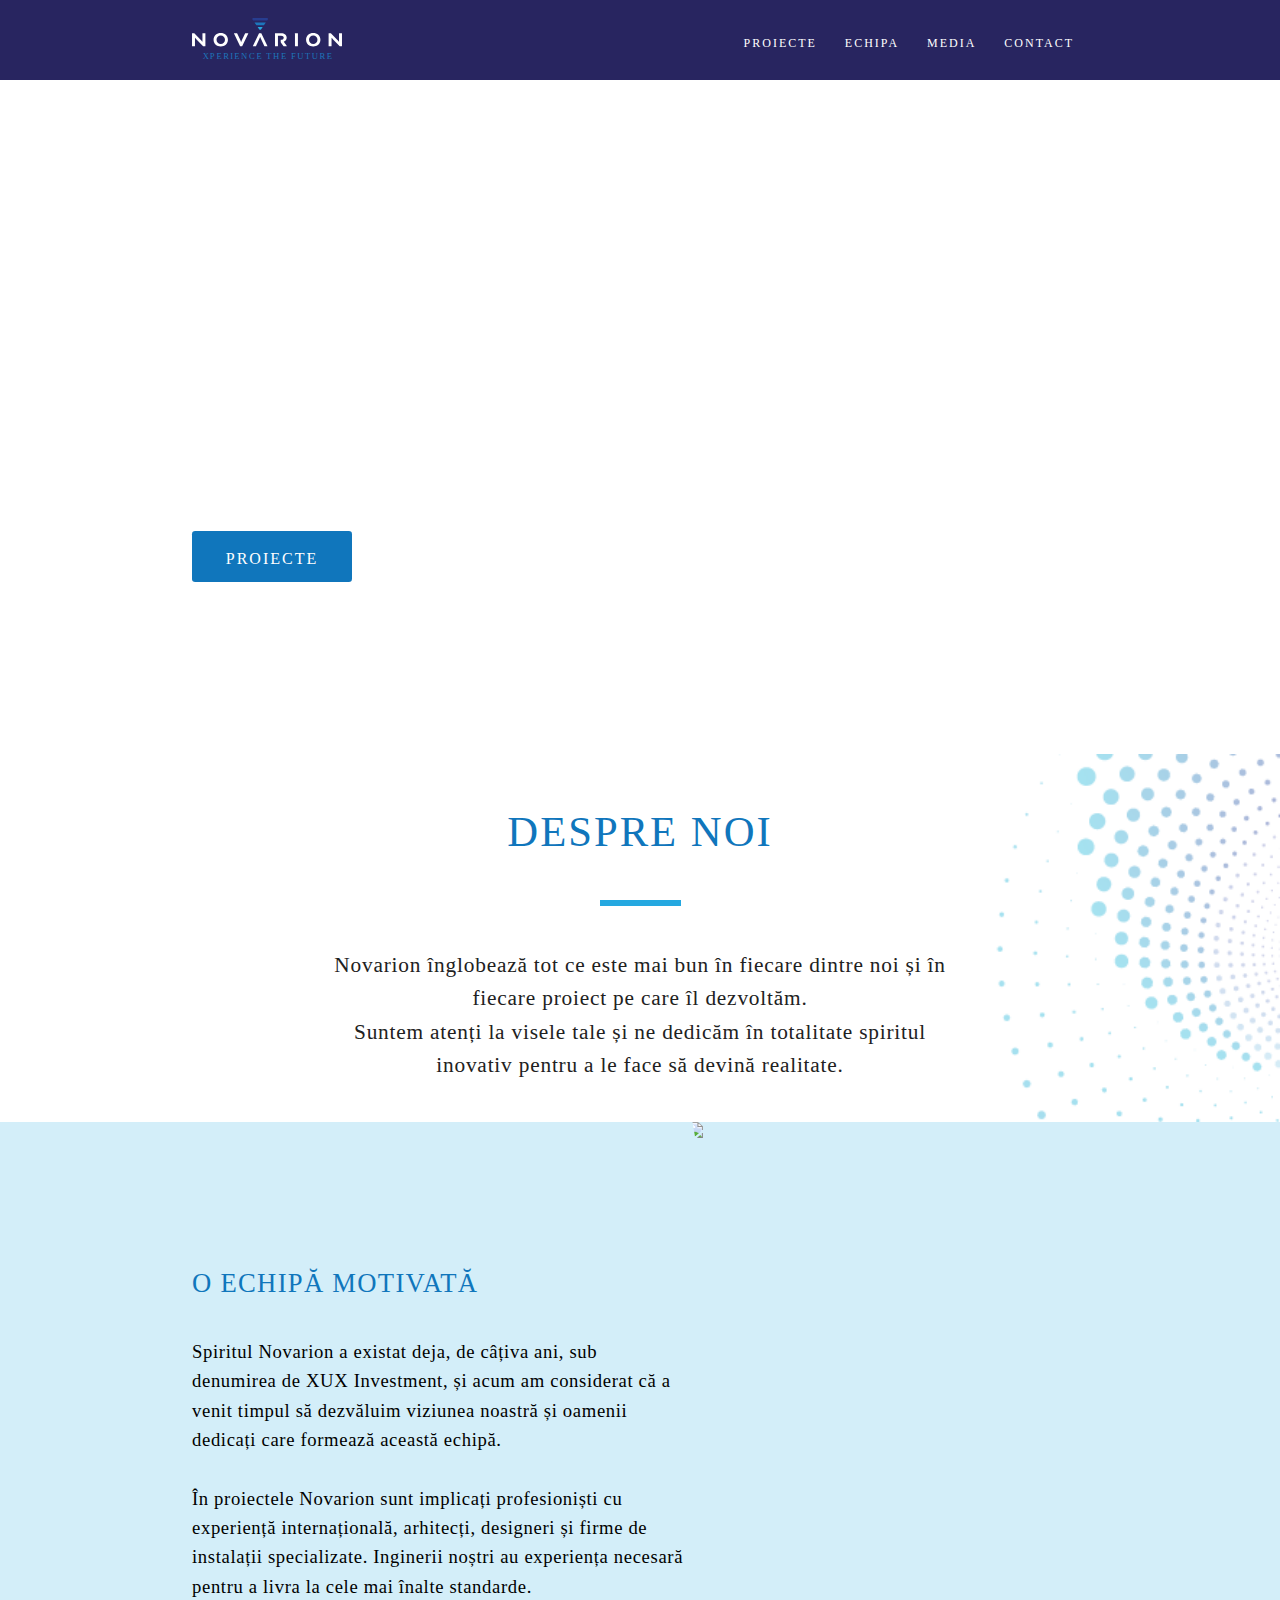
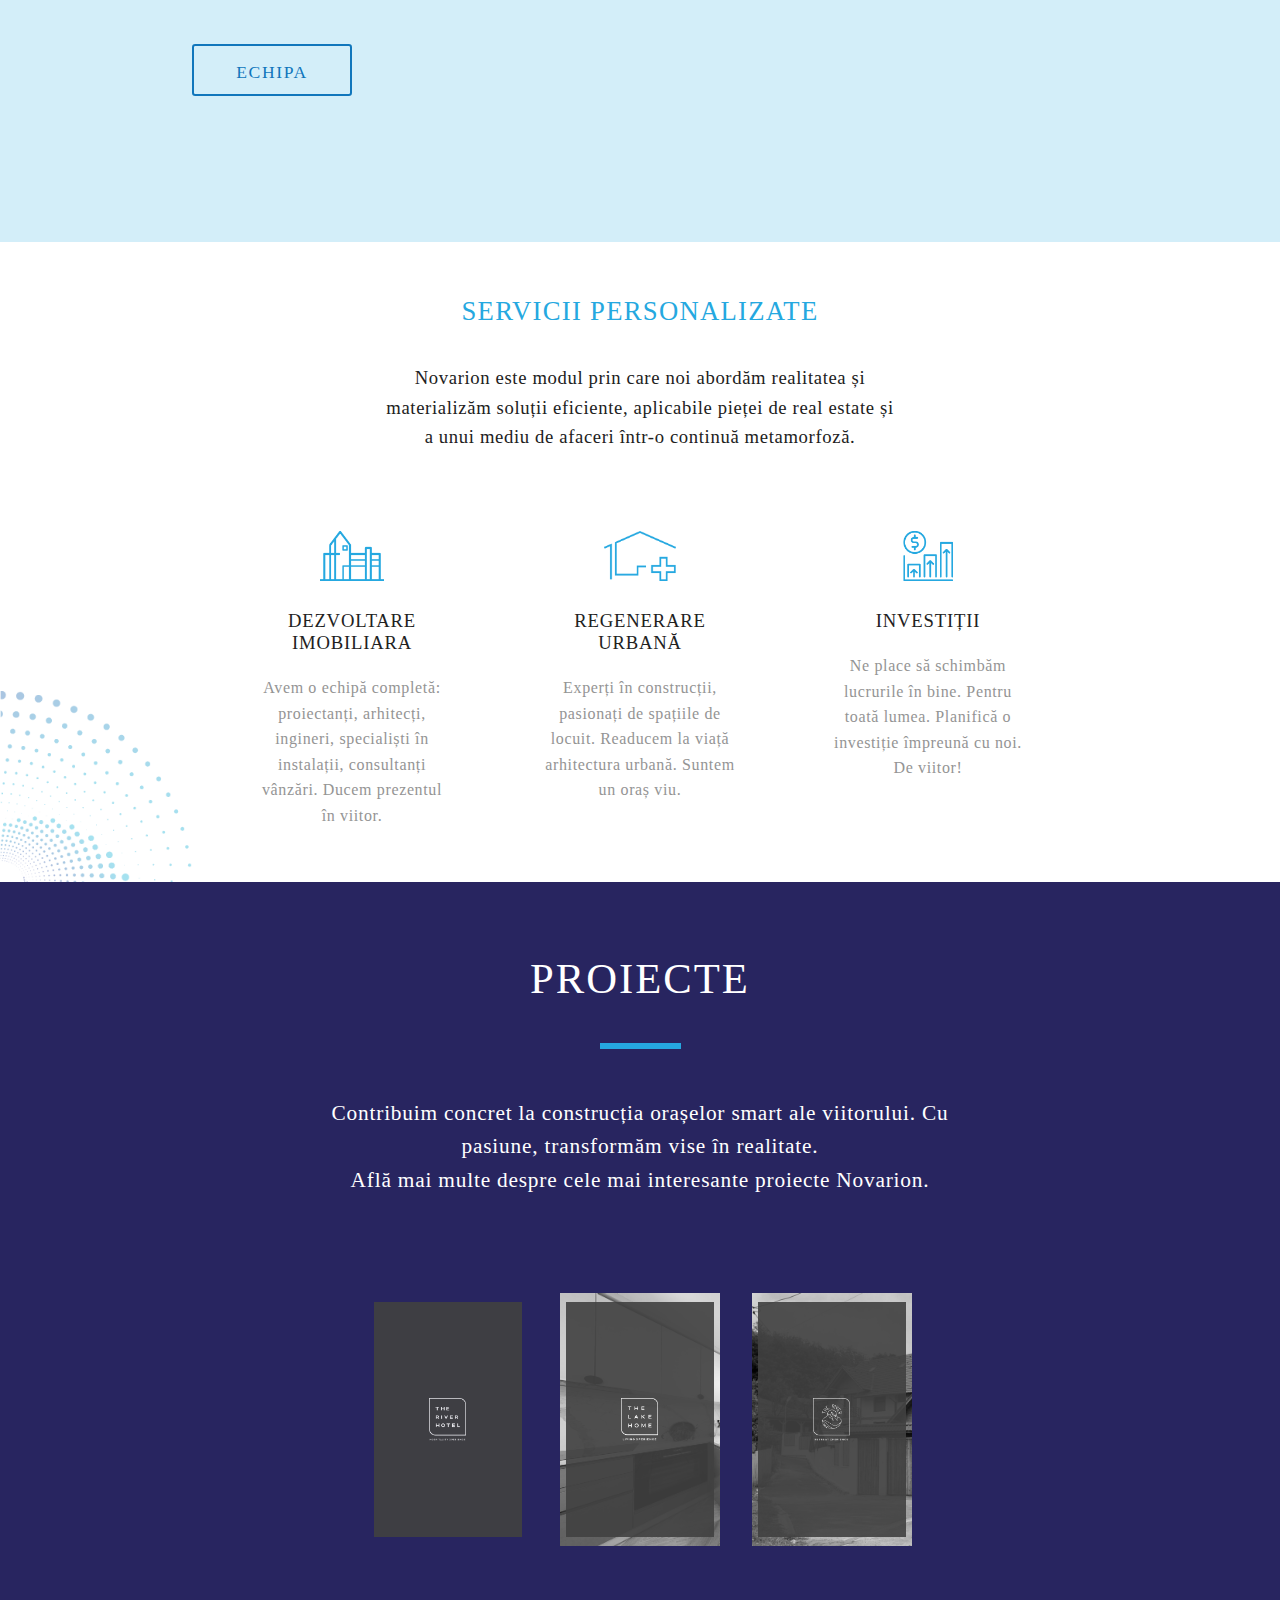
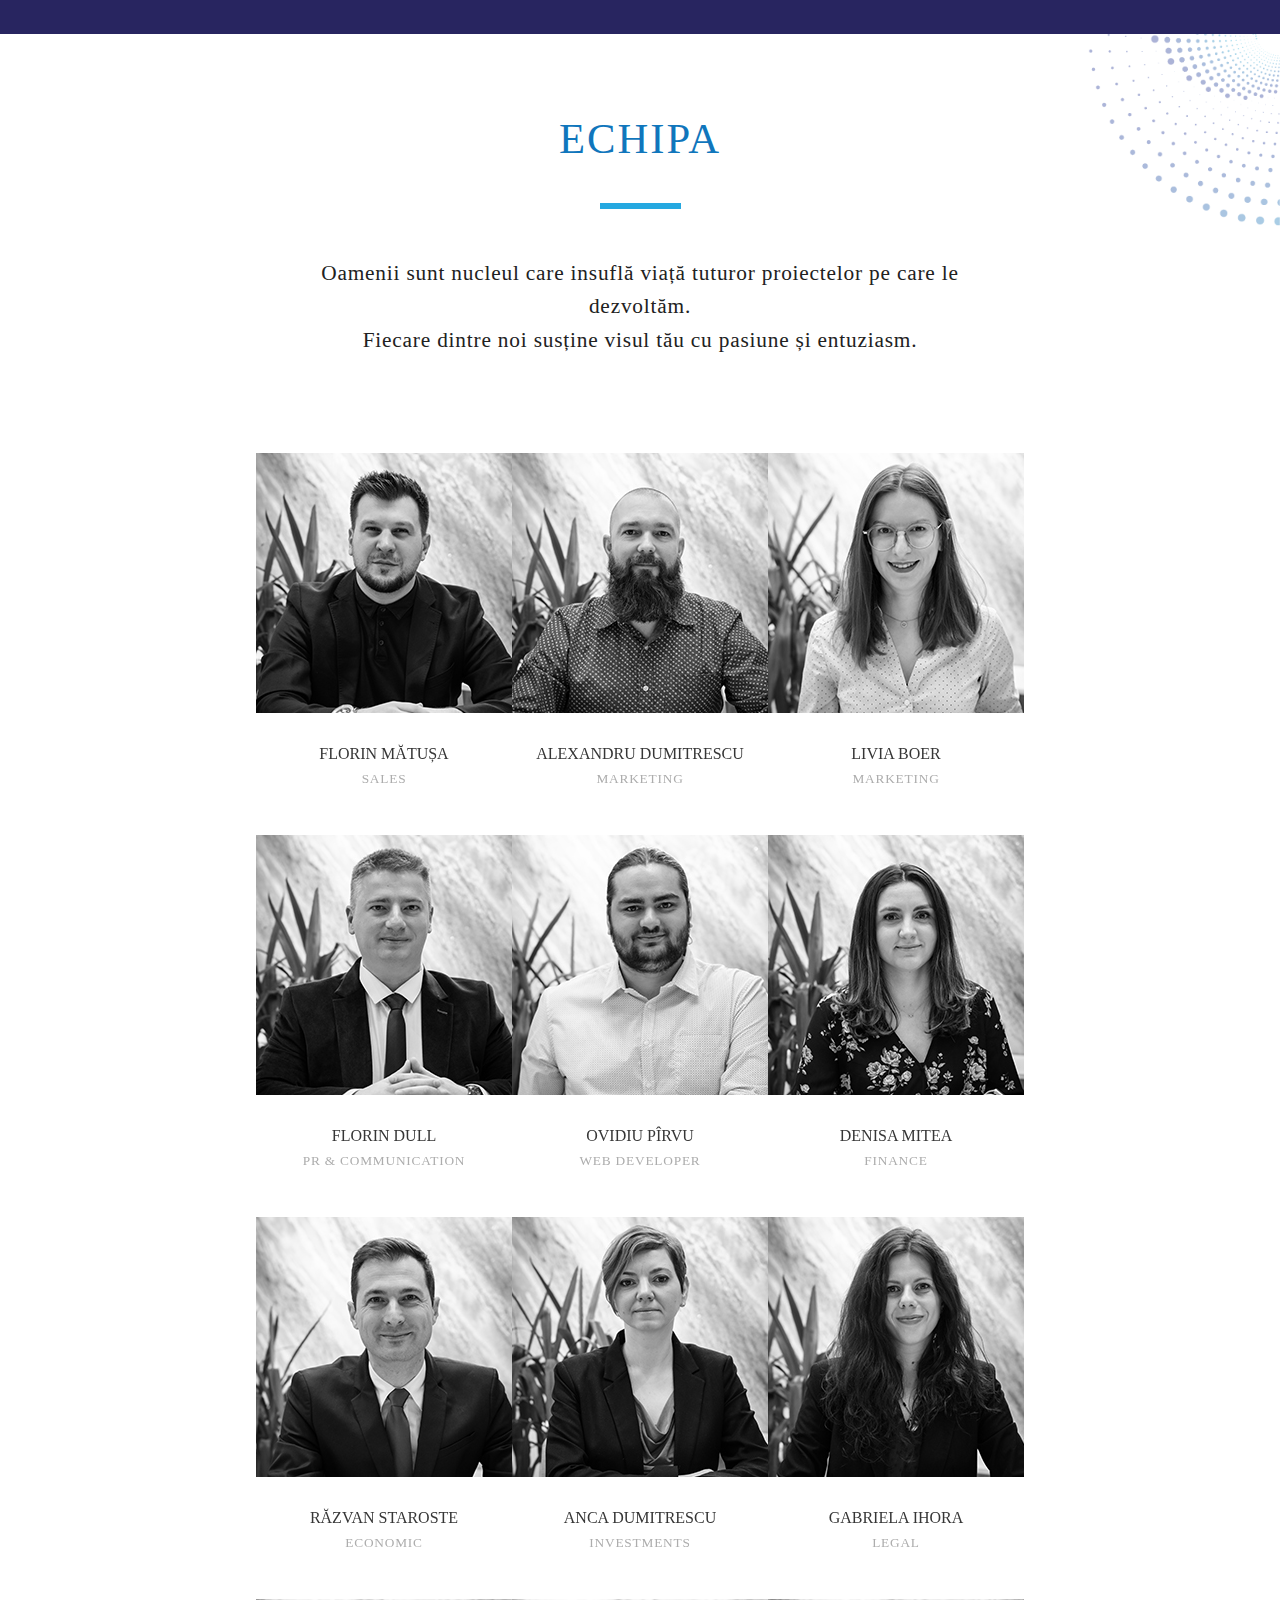
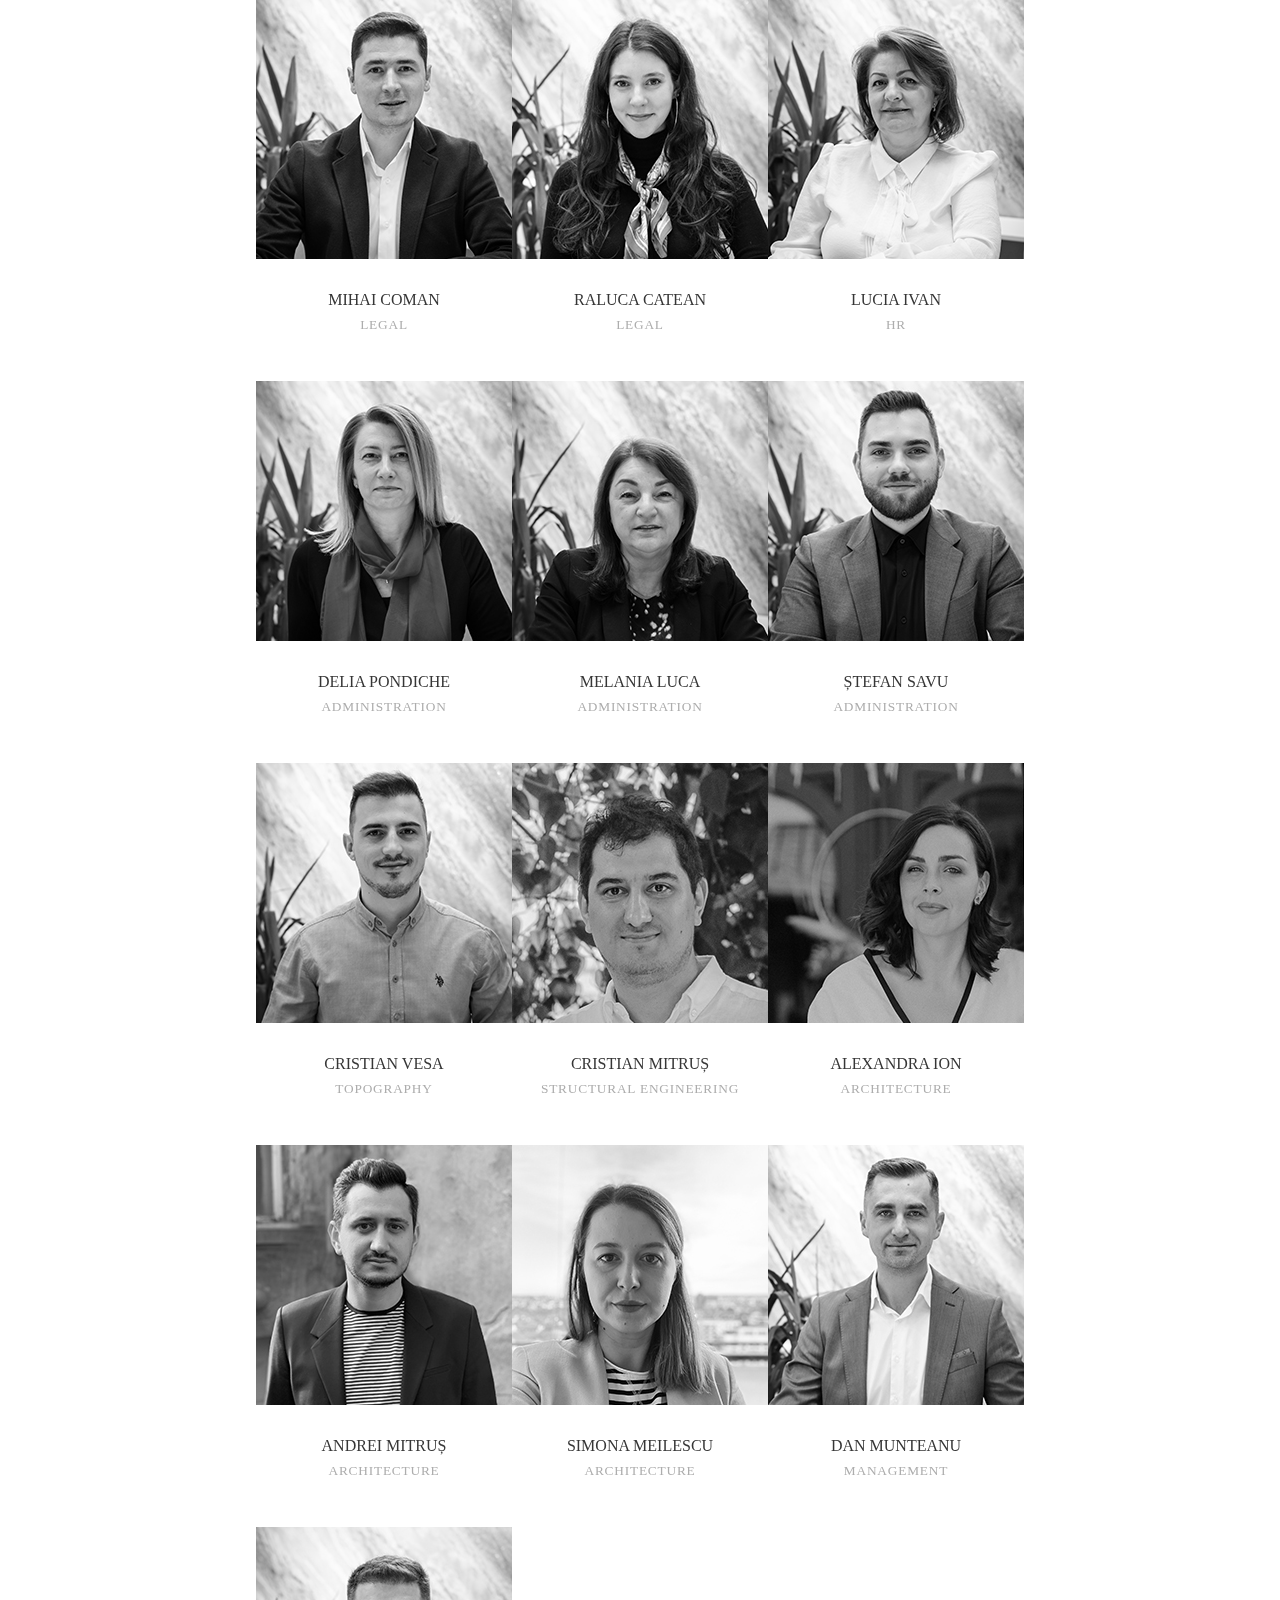
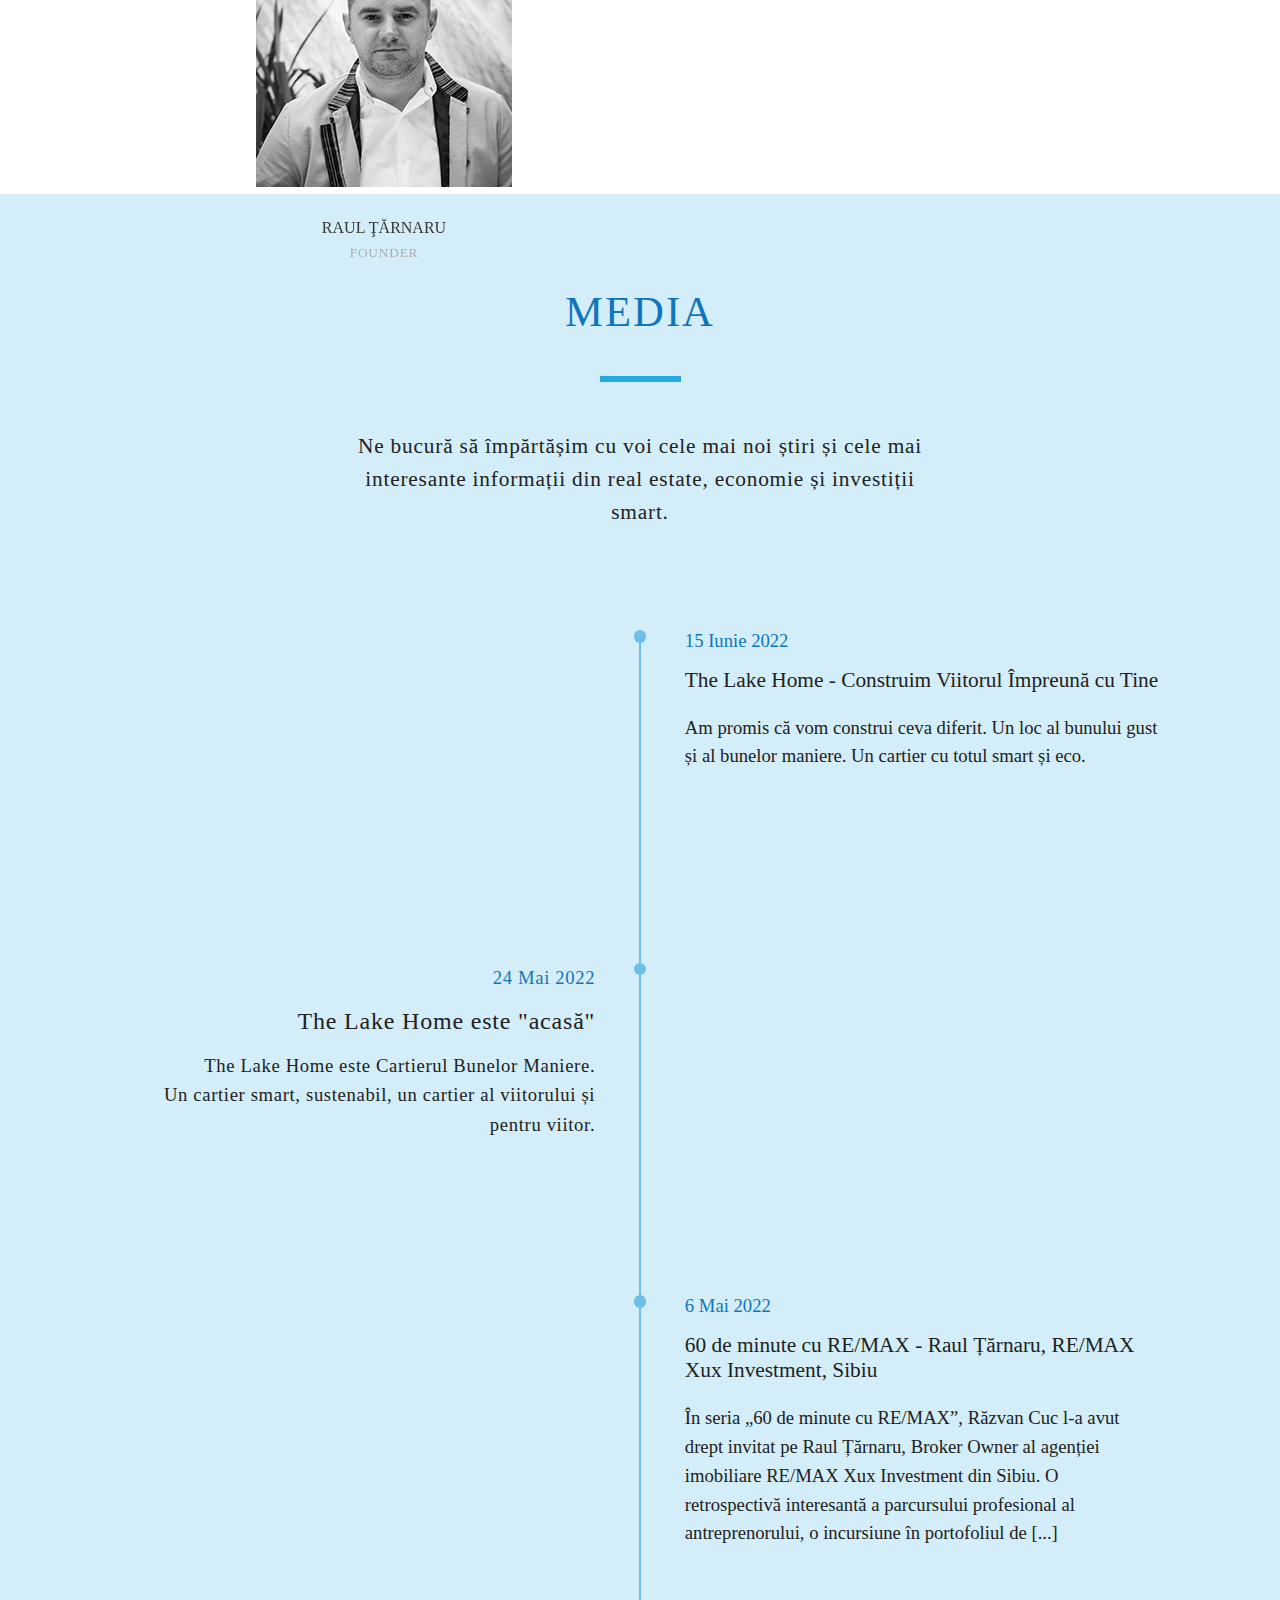
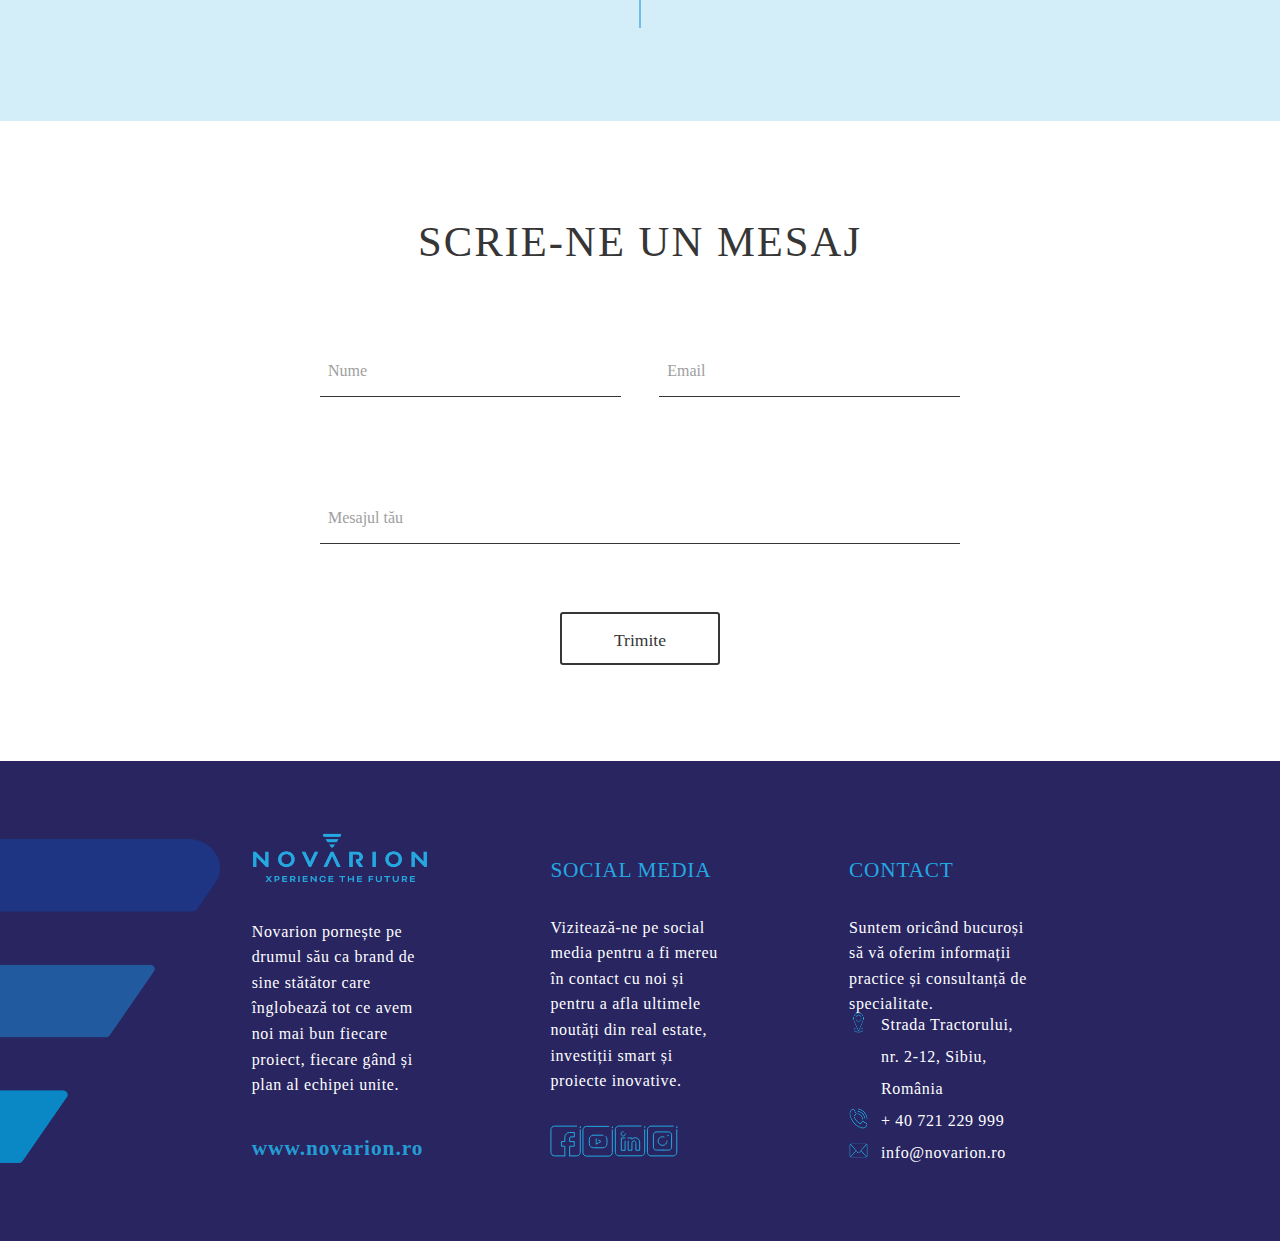
==== commit 15a30c01: "Jun 21_4" ====
--- a/main.html
+++ b/main.html
@@ -10,20 +10,22 @@
 <body>
 
 	<nav>
-	  <div class="logo">
-		<img src="/media/sigla_negative.svg" >
-	  </div>
-	  <ul class="navlinks">
-		<li><a href="#projects">PROIECTE</a><div class="barHover"></div></li>
-		<li><a href="#echipa">ECHIPA</a><div class="barHover"></div></li>
-		<li><a href="#media">MEDIA</a><div class="barHover"></div></li>
-		<li><a href="#Form">CONTACT</a><div class="barHover"></div></li>
-	  </ul>
-	  <div class="burger">
-		<div class="line1"></div>
-		<div class="line2"></div>
-		<div class="line3"></div>
-	  </div>
+		<div class="navWrapper">
+			<div class="logo">
+				<img src="/media/sigla_negative.svg" >
+			</div>
+			<ul class="navlinks">
+				<li><a href="#projects">PROIECTE</a><div class="barHover"></div></li>
+				<li><a href="#echipa">ECHIPA</a><div class="barHover"></div></li>
+				<li><a href="#media">MEDIA</a><div class="barHover"></div></li>
+				<li><a href="#Form">CONTACT</a><div class="barHover"></div></li>
+			</ul>
+			<div class="burger">
+				<div class="line1"></div>
+				<div class="line2"></div>
+				<div class="line3"></div>
+			</div>
+		</div>	
 	</nav>
 
 	<header class="header">
@@ -116,7 +118,7 @@
 		<h4>ECHIPA</h4>
 		<div class="blueBar"></div>
 		<p class="ppl">Oamenii sunt nucleul care insuflă viață tuturor proiectelor pe care le dezvoltăm. <br> Fiecare dintre noi susține visul tău cu pasiune și entuziasm.</p>
-		<div id="Exitclick">
+		
 			<div class="teamTable">
 				<div class="onerow" >
 						<div class="memberBox" id="memberBox" >
@@ -325,7 +327,6 @@
 					</div>
 				</div>
 			</div>
-		</div>
 		<!-- -->
 
 	</section>	
--- a/style.css
+++ b/style.css
@@ -27,11 +27,18 @@
 nav{
     display: flex;
     justify-content: space-around;
+    height: 5rem;
+    width: 100%;
+    background-color: #282560;
+    font-weight: normal;
+}
+.navWrapper{
+    display: flex;
+    justify-content: space-between;
     align-items: center;
     padding-top: 0.2rem;
     height: 5rem;
-    background-color: #282560;
-    font-weight: normal;
+    width: 70%;
 }
 
 nav img{
@@ -40,7 +47,7 @@
 
 .navlinks{
     display: flex;
-    width: 25%;
+    width: 40%;
     justify-content: space-around;
 }
 
@@ -175,7 +182,7 @@
     flex-direction: column;
     justify-content: center !important;
     align-items: center;
-    height: 25rem;
+    height: 23rem;
     background-image: url(/media/Asset\ 2.png);
     background-position: right;
     background-repeat: no-repeat;
@@ -275,12 +282,12 @@
 
 
 .services{
-    margin-top:6rem;
-    display: flex;
-    flex-direction: column;
-    align-items: center;
-    justify-content: start;
-    height: 30rem;
+    margin: 0 !important;
+    display: flex;
+    flex-direction: column;
+    align-items: center;
+    justify-content: center;
+    height: 40rem;
     background-image: url(/media/Asset\ 3.png);
     background-position: bottom 0% left;
     background-repeat: no-repeat;
@@ -318,6 +325,7 @@
 }
 
 .theServices h3{
+    text-align: center;
     font-weight: normal;
     font-size: 14pt;
     letter-spacing: 0.05rem;
@@ -707,10 +715,6 @@
     box-shadow: 0 0 1rem rgba(0,0,0,.1);
 }
 
-#Exitclick.open{
-    width: 100%;
-    height: 100%;
-}
 
 /*MEDIA*/
 .media{
@@ -1128,6 +1132,12 @@
     }
 }
 
+@media screen and (max-width:1690px){
+    .echipaMotivata{
+        height:45rem;
+    }
+}
+
 @media screen and (max-width:1750px){
     .echipa{
         height: 210rem;
@@ -1169,7 +1179,7 @@
     }
     .header h1{
         font-size: 33pt;
-        line-height: 3rem;
+        line-height: 2rem;
     }
     .aboutUs{
         background-image:none !important;
@@ -1192,10 +1202,15 @@
         display: flex;
         flex-direction:column !important;
         justify-content: center !important;
-        align-items: center !important;
         margin: 0 !important;
         padding: 0 !important;
         width: 80%!important;
+    }
+    .echipaMotivata h4{
+        text-align: center;
+    }
+    .echipaMotivata p{
+        margin-bottom: 1.5rem !important;
     }
 
     .secondImg{
@@ -1208,14 +1223,16 @@
         align-items: center !important;
         justify-content: center !important;
         height: 40rem !important;
-        margin-top: 0 !important;
-        padding-top: 0 !important;
+        margin: 0 !important;
+        padding: 0 !important;
         background-position: bottom -4% left -10% ;
     }
     .services p{
         width: 80% !important;
     }
-
+    .theServices{
+        width: 80% !important;
+    }
     .ser{
         display: flex;
         flex-direction: column;
@@ -1332,7 +1349,7 @@
     }    
 }
 
-
+/*PHONE*/
 @media screen and (max-width:760px){
     body{
         overflow-x:hidden ;
@@ -1340,7 +1357,7 @@
     .navlinks{
         position: absolute;
         right: 0px;
-        height: 20rem;
+        height: 30rem;
         top: 5rem;
         background-color: #282560;
         opacity: 100%;
@@ -1359,11 +1376,11 @@
         cursor: pointer;
     }
     .header h3{
-        font-size: 1rem;
+        font-size: 16pt;
     }
     .header h1{
-        font-size: 2rem;
-        line-height: 2rem;  
+        font-size: 26pt;
+        line-height: 1rem;  
     }
 
     .aboutUs{
@@ -1656,4 +1673,3 @@
 .toggle .line3{
     transform: rotate(45deg) translate(-15px, -5px);
 }
-
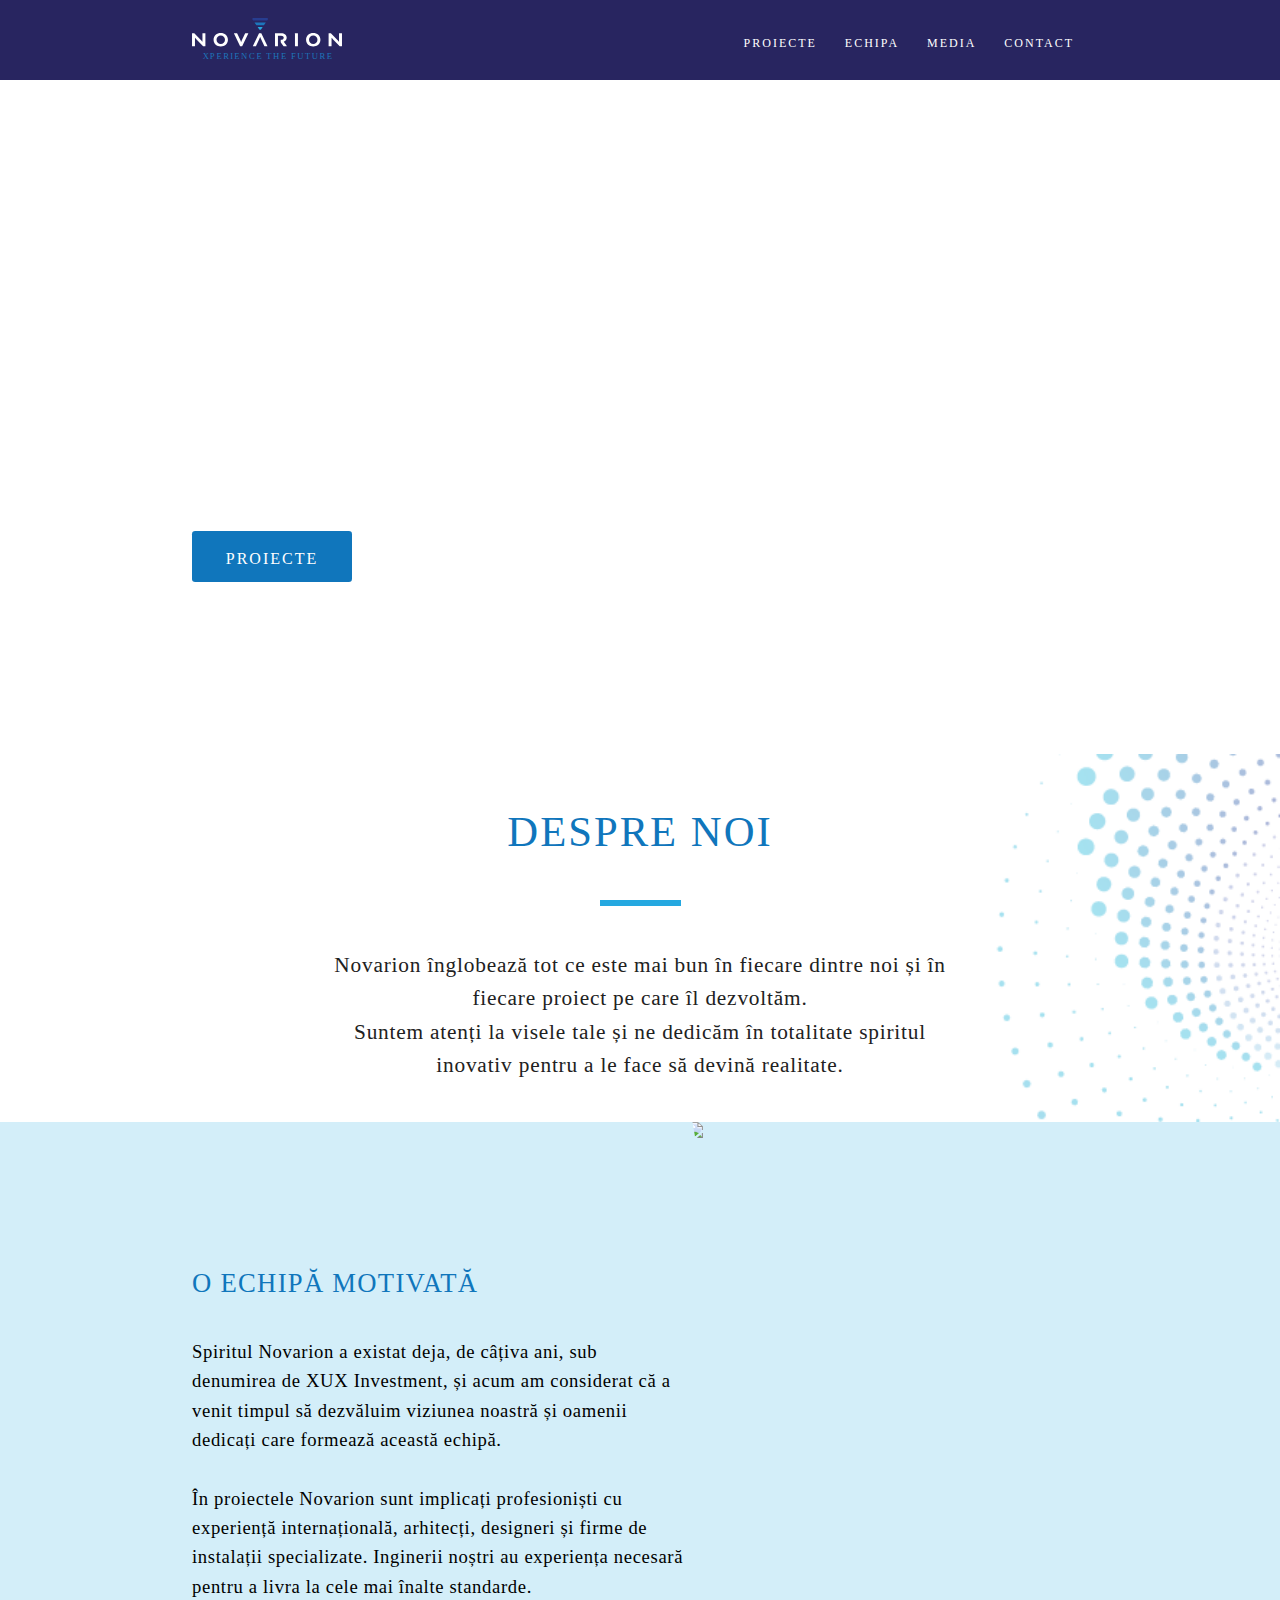
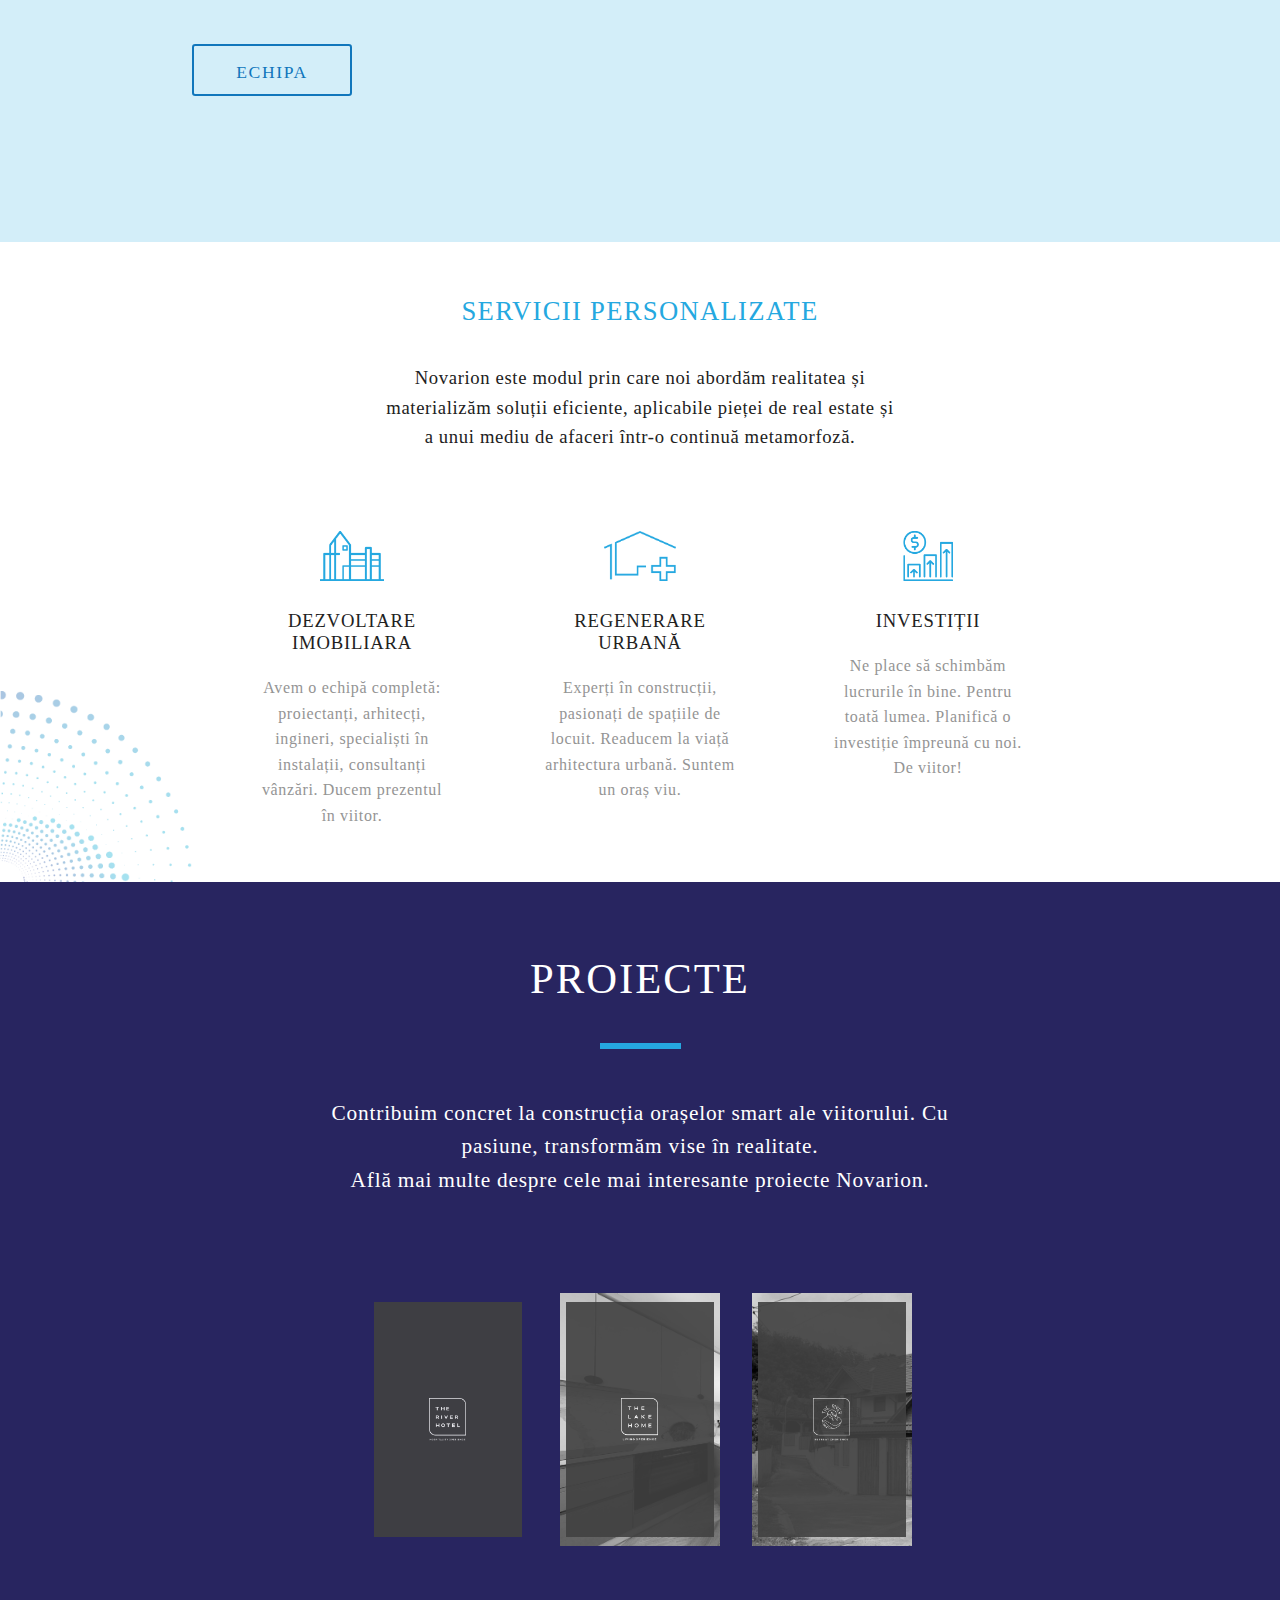
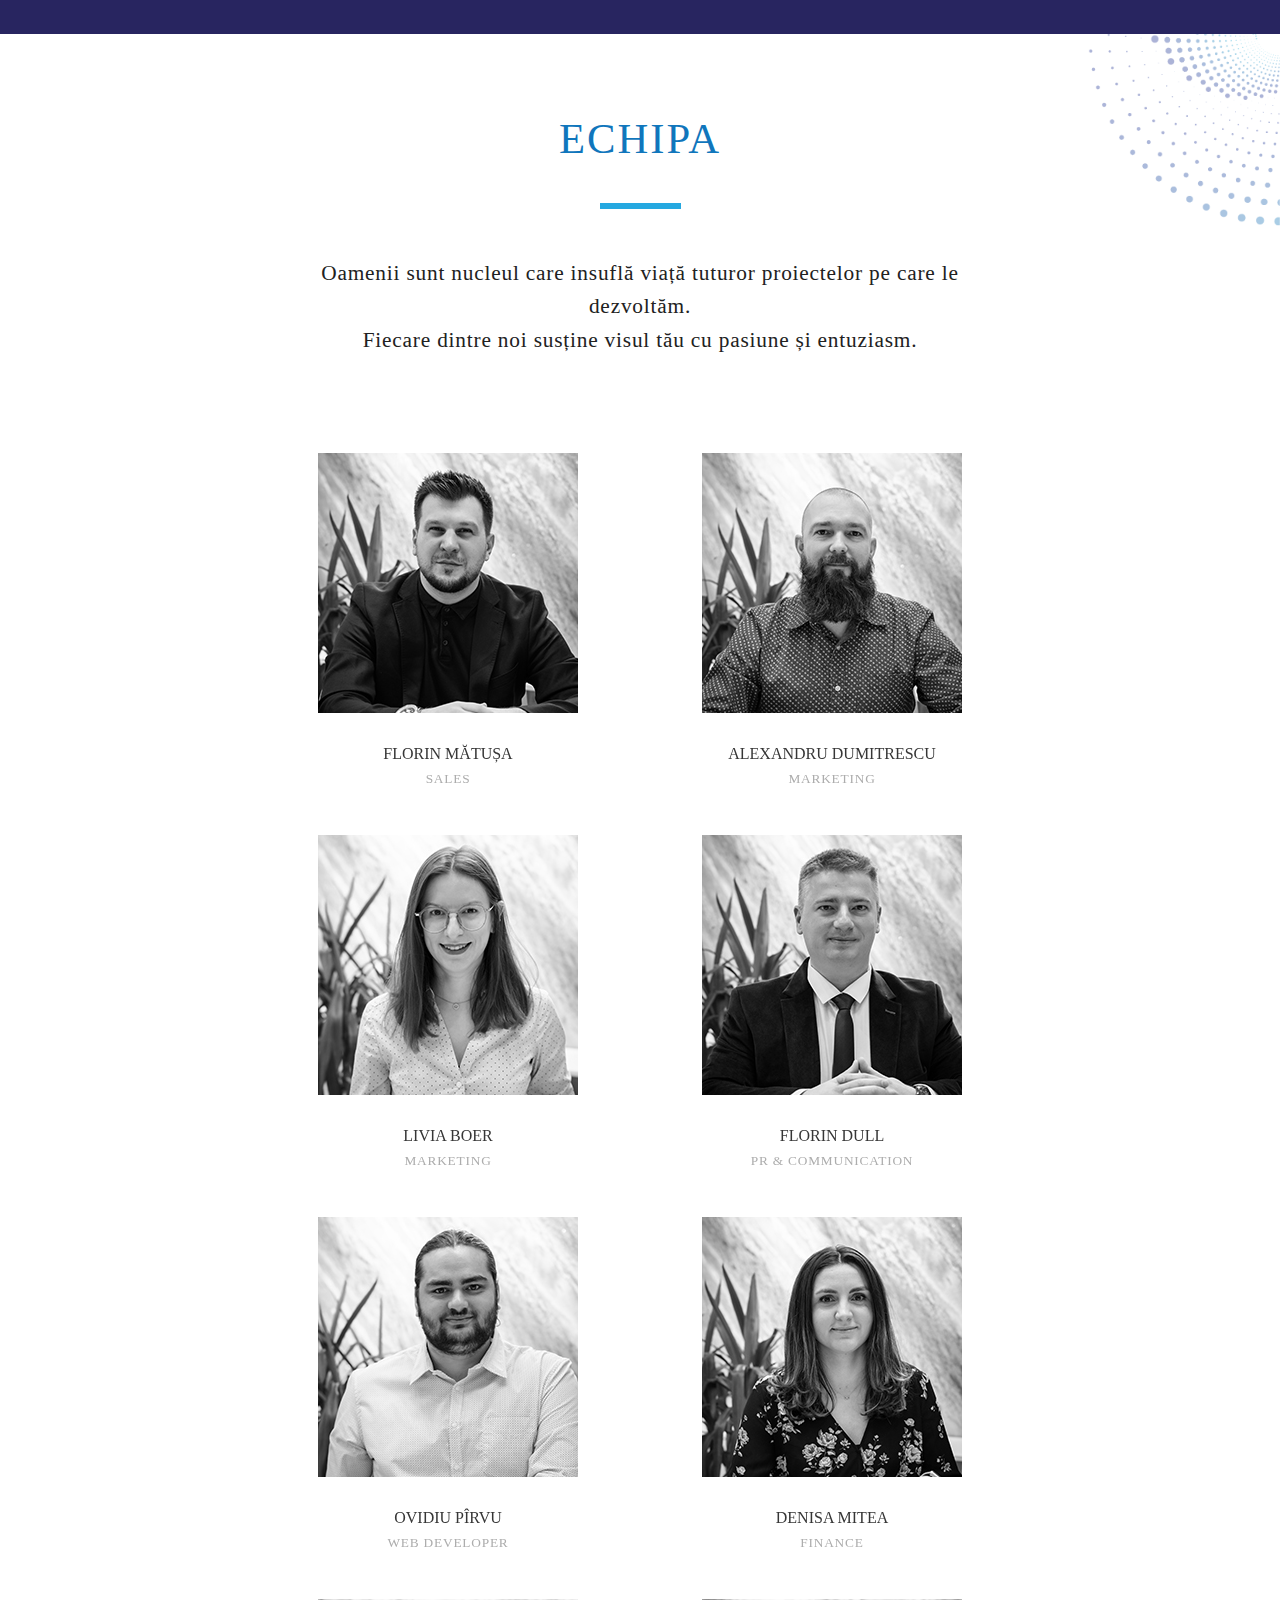
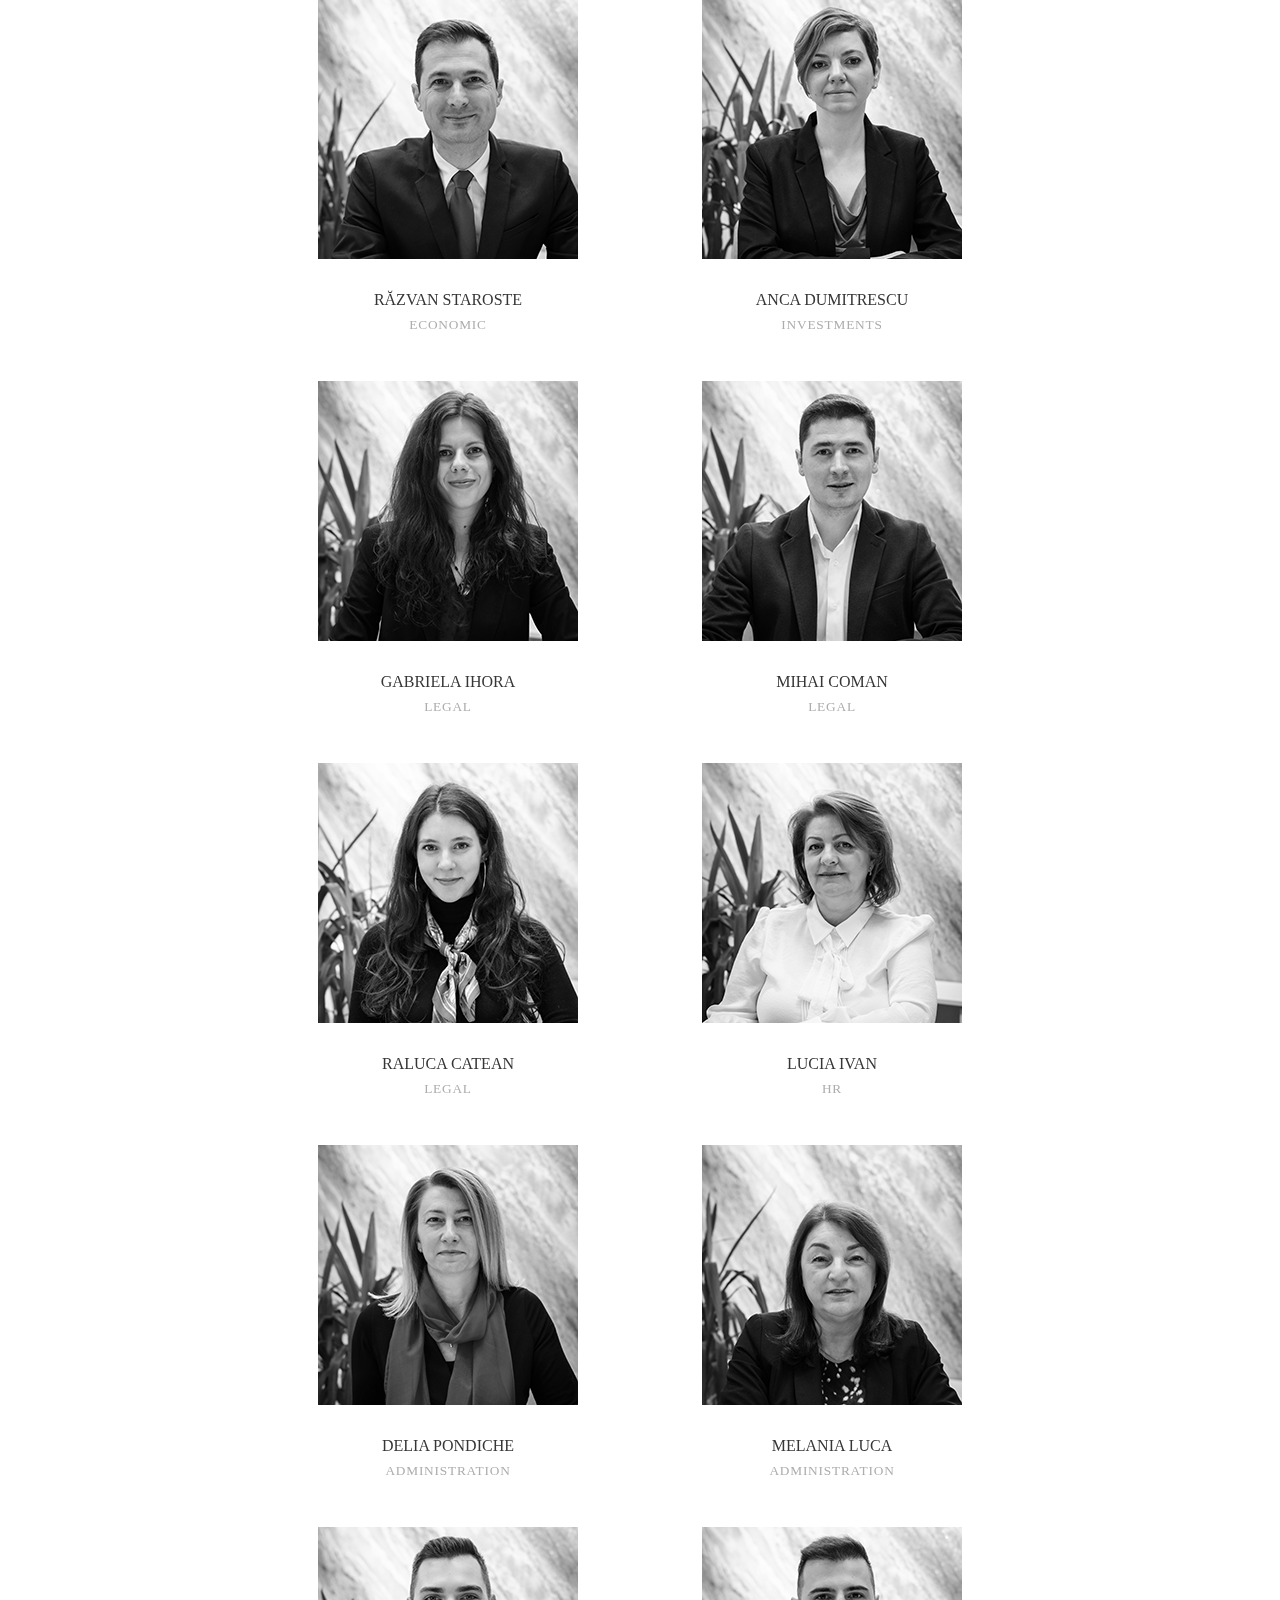
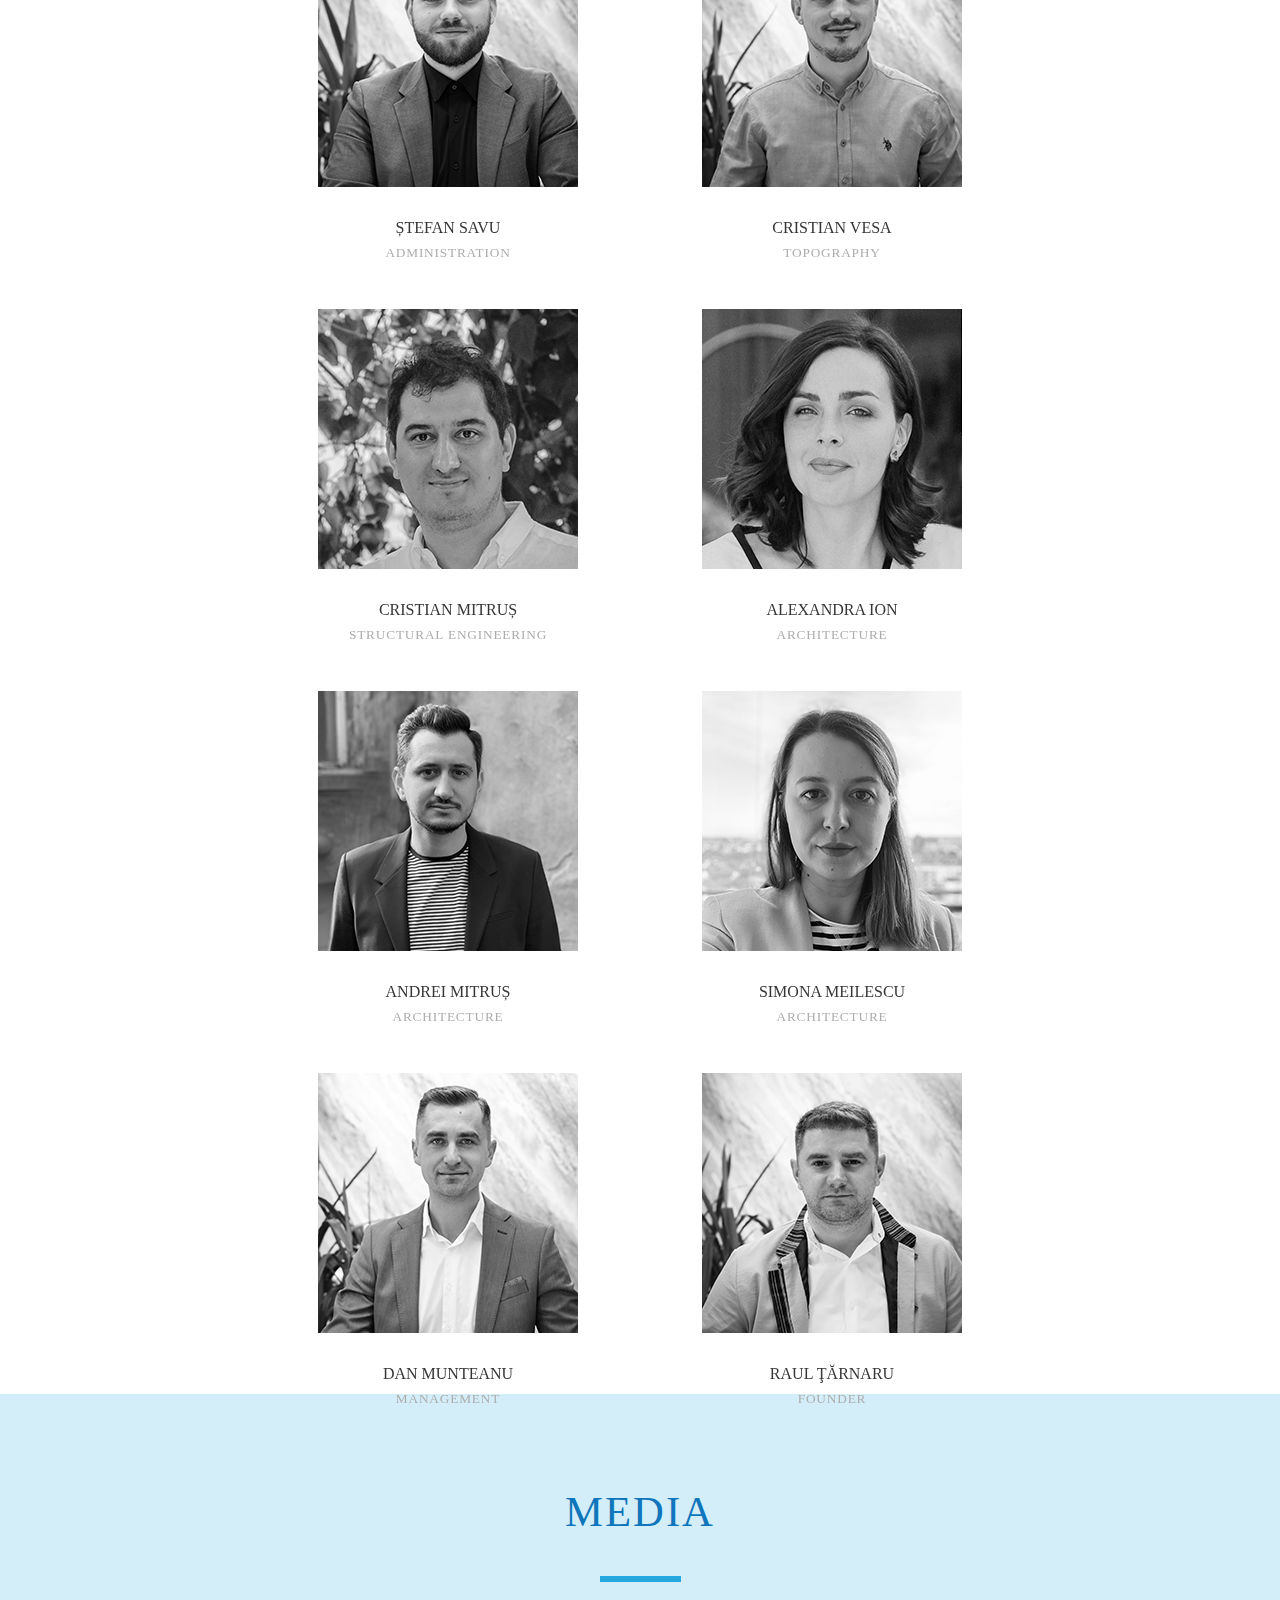
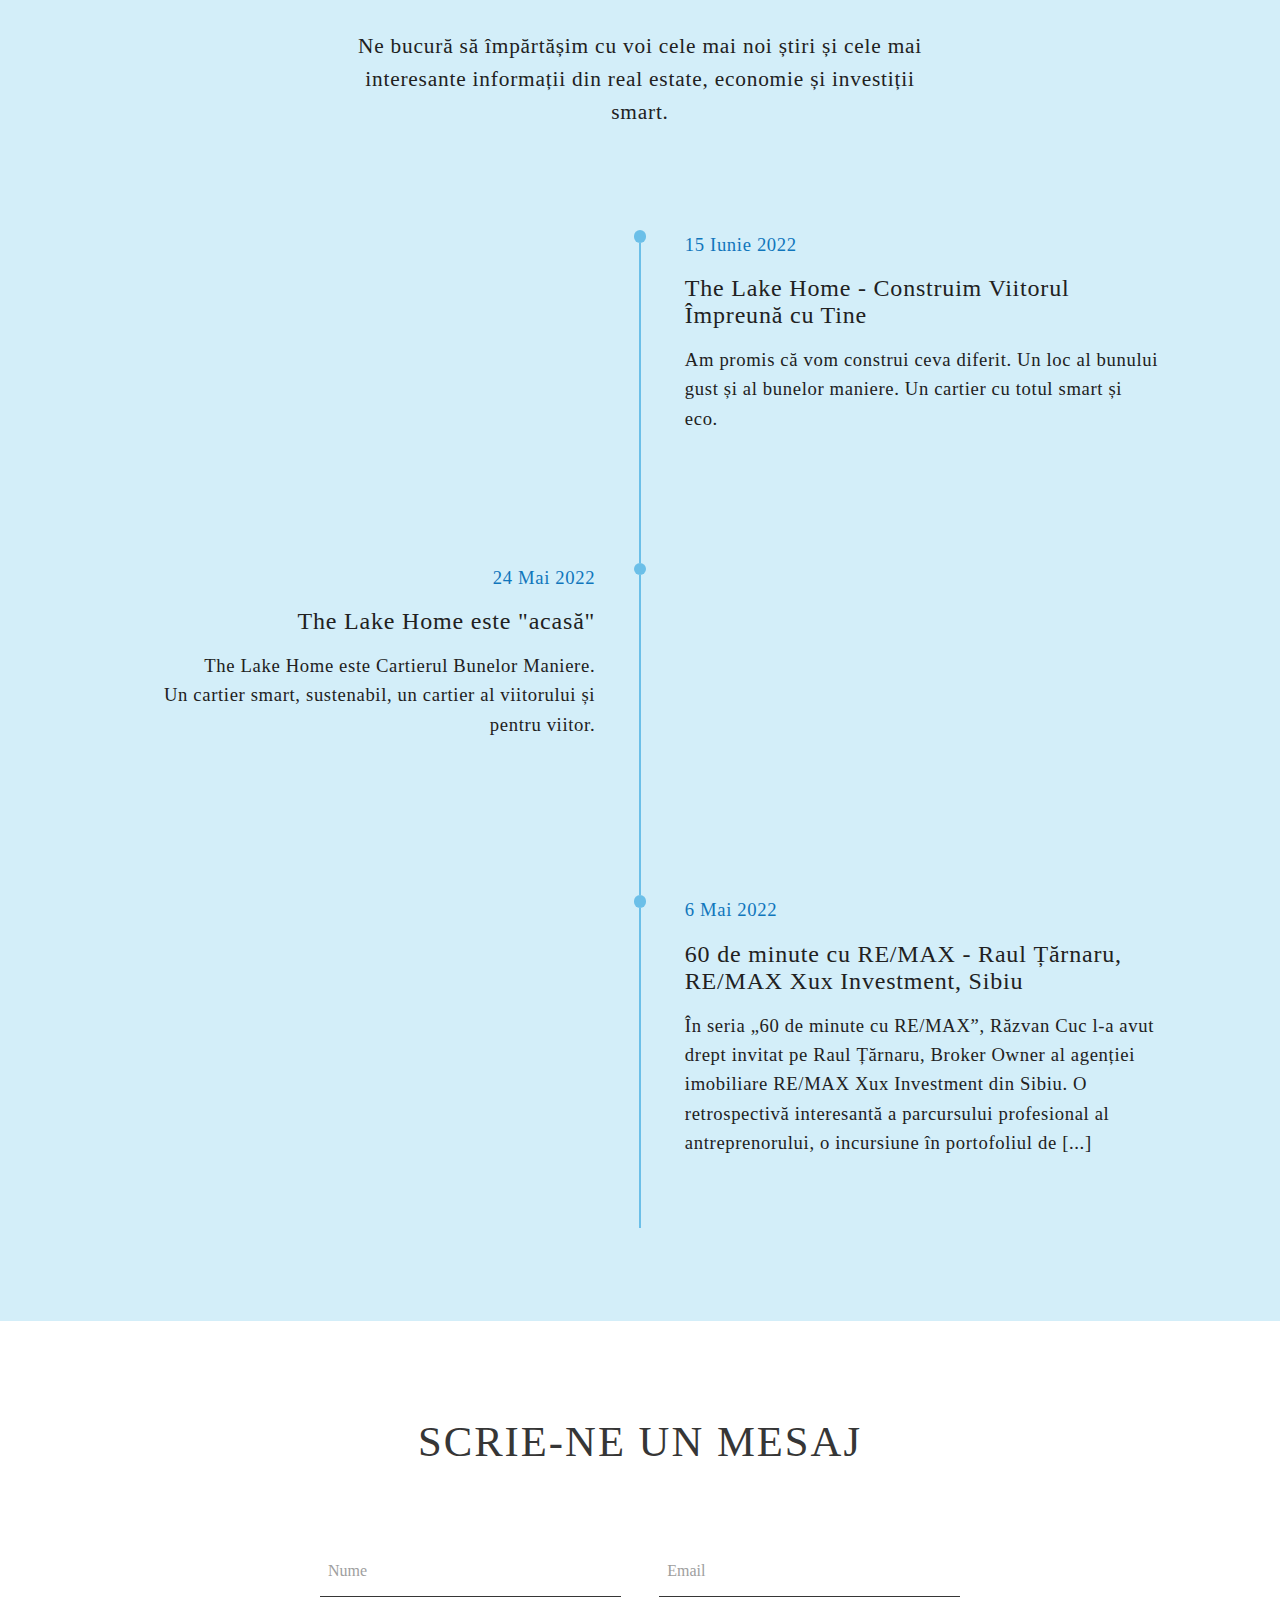
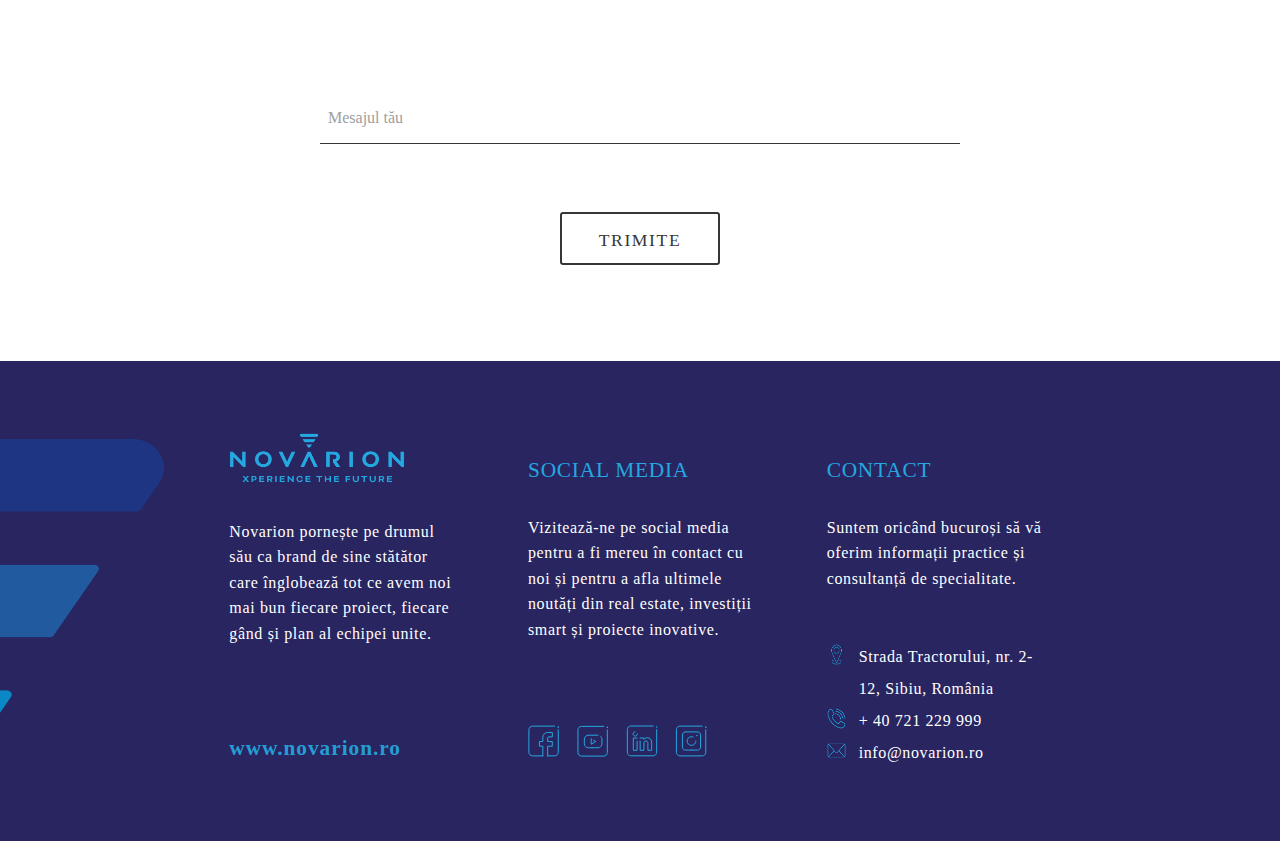
==== commit e90dc6be: "Jun 22_1" ====
--- a/main.html
+++ b/main.html
@@ -118,7 +118,7 @@
 		<h4>ECHIPA</h4>
 		<div class="blueBar"></div>
 		<p class="ppl">Oamenii sunt nucleul care insuflă viață tuturor proiectelor pe care le dezvoltăm. <br> Fiecare dintre noi susține visul tău cu pasiune și entuziasm.</p>
-		
+		<div id="Exitclick">
 			<div class="teamTable">
 				<div class="onerow" >
 						<div class="memberBox" id="memberBox" >
@@ -276,7 +276,7 @@
 					</div>
 
 					<div class="memberBox" id="memberBoxAle">
-						<img src="/media/Photos/Alexandra Ion.jpg" id="showmoreAle">
+						<img src="/media/Photos/Alexandra Ion1.jpg" id="showmoreAle">
 						<p class="description"  id="showlessAle">La capitolul design interior, Novarion are șansa unică de a colabora cu unul dintre cei mai talentați specialiști în domeniu, arhitectul Alexandra Ion.</p>
 						<div class="nameJob" id="showmoreAle">
 							<h5 class="name">ALEXANDRA ION</h5>
@@ -294,7 +294,7 @@
 					</div>
 
 					<div class="memberBox" id="memberBoxSim">
-						<img src="/media/Photos/Simona Meilescu.jpeg" id="showmoreSim">
+						<img src="/media/Photos/Simona Meilescu1.jpg" id="showmoreSim">
 						<p class="description"  id="showlessSim">Simona Meilescu este un nume cu rezonanță în peisajul românesc al arhitecturii și design-ului de interior, cu care Novarion are acum, iată, onoarea să lucreze.</p>
 						<div class="nameJob" id="showmoreSim">
 							<h5 class="name">SIMONA MEILESCU</h5>
@@ -327,6 +327,7 @@
 					</div>
 				</div>
 			</div>
+		</div>
 		<!-- -->
 
 	</section>	
--- a/style.css
+++ b/style.css
@@ -27,6 +27,7 @@
 nav{
     display: flex;
     justify-content: space-around;
+    align-items: start;
     height: 5rem;
     width: 100%;
     background-color: #282560;
@@ -607,9 +608,6 @@
 }
 
 
-
-
-
 /*when clicked*/
 #memberBox ,#memberBoxAlex, #memberBoxLiv, #memberBoxFlo , #memberBoxOvi , #memberBoxDen , #memberBoxRaz, #memberBoxAnc, #memberBoxGab, #memberBoxMih, #memberBoxRal,#memberBoxLuc,#memberBoxDel,#memberBoxMel,#memberBoxSte,
 #memberBoxCri,#memberBoxCrs,#memberBoxAle,#memberBoxAnd,#memberBoxSim, #memberBoxDan, #memberBoxRau, #memberBoxInv  {
@@ -715,6 +713,10 @@
     box-shadow: 0 0 1rem rgba(0,0,0,.1);
 }
 
+#Exitclick.open{
+    width: 100%;
+    height: 100%;
+}
 
 /*MEDIA*/
 .media{
@@ -826,7 +828,6 @@
 
 .leftBar h3{
     color: #1076bc;
-
     font-weight: lighter;
     font-size: 14pt;
     text-align: right;
@@ -870,29 +871,34 @@
 }
 
 .rightBar h3{
+    color: #1076bc;
     font-weight: lighter;
     font-size: 14pt;
-    color: #1076bc;
-    margin-bottom: 1rem;
     text-align: left;
+    line-height: 22pt;
+    letter-spacing:0.04rem;
 }
 
 .rightBar h2{
-    font-weight: normal;
     font-size: 16pt;
     color: #212121;
+    text-align: right;
+    font-weight: normal;
+    font-size: 18pt;
+    letter-spacing: 0.05rem;
+    margin-bottom: 1rem;
+    margin-top: 1rem;
     text-align: left;
     align-content: start;
 }
 
 .rightBar p{
+    text-align: left;
     font-weight: lighter;
     font-size: 14pt;
-    line-height: 1.8rem;
     color: #212121;
-    text-align: left;
-    margin: 0;
-    padding-top: 1.3rem;
+    line-height: 22pt;
+    letter-spacing:0.04rem;
 }
 
 
@@ -955,7 +961,6 @@
 }
 
 .Form button{
-    margin-top: 4.25rem;
     font-weight: normal;
     font-size: 1.10rem;
     color: #363636;
@@ -963,8 +968,11 @@
     padding: 1rem 2rem 0.7rem;
     background: none;
     border: solid #363636 0.125rem;
+    letter-spacing: 0.1rem;
+    text-transform: uppercase;
     border-radius: 0.20rem;
     transition: all 0.25s;
+    margin-top: 4.25rem;
 }
 
 .Form button:hover{
@@ -1126,48 +1134,95 @@
 }
 
 
+
+/*RESPONSIVE*/
 @media screen and (max-width:1200px){
     .specialH{
        text-align: center;
     }
 }
 
+@media screen and (max-width:2100px){
+    .echipa{
+        height: 215rem;
+    }
+
+
+    #memberBox ,#memberBoxAlex, #memberBoxLiv, #memberBoxFlo , #memberBoxOvi , #memberBoxDen , #memberBoxRaz, #memberBoxAnc, #memberBoxGab, #memberBoxMih, #memberBoxRal,#memberBoxLuc,#memberBoxDel,#memberBoxMel,#memberBoxSte,
+    #memberBoxCri,#memberBoxCrs,#memberBoxAle,#memberBoxAnd,#memberBoxSim, #memberBoxDan, #memberBoxRau, #memberBoxInv  {
+    display: flex;
+    flex-direction: column;
+    flex: 1 0 33%;
+    }
+    #memberBoxDan.open .description, #memberBoxRau.open .description,#memberBoxSte.open .description,#memberBox.open .description, #memberBoxAlex.open .description ,#memberBoxLiv.open .description, #memberBoxFlo.open .description, #memberBoxOvi.open .description , #memberBoxDen.open .description , #memberBoxRaz.open .description, #memberBoxAnc.open .description, #memberBoxGab.open .description, #memberBoxMih.open .description, #memberBoxRal.open .description,#memberBoxLuc.open .description,#memberBoxDel.open .description,#memberBoxMel.open .description,
+    #memberBoxCri.open .description,#memberBoxCrs.open .description,#memberBoxAle.open .description,#memberBoxAnd.open .description,#memberBoxSim.open .description {
+    font-size: 12pt;
+    }
+}
+
 @media screen and (max-width:1690px){
     .echipaMotivata{
         height:45rem;
     }
 }
 
-@media screen and (max-width:1750px){
+@media screen and (max-width:1600px){
     .echipa{
-        height: 210rem;
-    }
-
+        height: 285rem;
+    }
 
     #memberBox ,#memberBoxAlex, #memberBoxLiv, #memberBoxFlo , #memberBoxOvi , #memberBoxDen , #memberBoxRaz, #memberBoxAnc, #memberBoxGab, #memberBoxMih, #memberBoxRal,#memberBoxLuc,#memberBoxDel,#memberBoxMel,#memberBoxSte,
     #memberBoxCri,#memberBoxCrs,#memberBoxAle,#memberBoxAnd,#memberBoxSim, #memberBoxDan, #memberBoxRau, #memberBoxInv  {
     display: flex;
     flex-direction: column;
-    flex: 1 0 33%;
-    }
-    #memberBoxDan.open .description, #memberBoxRau.open .description,#memberBoxSte.open .description,#memberBox.open .description, #memberBoxAlex.open .description ,#memberBoxLiv.open .description, #memberBoxFlo.open .description, #memberBoxOvi.open .description , #memberBoxDen.open .description , #memberBoxRaz.open .description, #memberBoxAnc.open .description, #memberBoxGab.open .description, #memberBoxMih.open .description, #memberBoxRal.open .description,#memberBoxLuc.open .description,#memberBoxDel.open .description,#memberBoxMel.open .description,
-    #memberBoxCri.open .description,#memberBoxCrs.open .description,#memberBoxAle.open .description,#memberBoxAnd.open .description,#memberBoxSim.open .description {
-    font-size: 12pt;
-    }
-}
-@media screen and (max-width:1200px){
-    .echipa{
-        height: 280rem;
-    }
-
-    #memberBox ,#memberBoxAlex, #memberBoxLiv, #memberBoxFlo , #memberBoxOvi , #memberBoxDen , #memberBoxRaz, #memberBoxAnc, #memberBoxGab, #memberBoxMih, #memberBoxRal,#memberBoxLuc,#memberBoxDel,#memberBoxMel,#memberBoxSte,
-    #memberBoxCri,#memberBoxCrs,#memberBoxAle,#memberBoxAnd,#memberBoxSim, #memberBoxDan, #memberBoxRau, #memberBoxInv  {
-    display: flex;
-    flex-direction: column;
     flex: 1 0 40%;
-}
-}
-
+    }
+    .socialIcons{
+        width: 80%;
+    }
+}
+
+@media screen and (max-width:1435px){
+    .footer{
+        background-position: center left -3.5rem;
+    }
+    .footer1{
+        width: 25%;
+    }
+    .footer2{
+        width: 25%;
+    }
+    .footer3{
+        width: 25%;
+    }
+}
+
+@media screen and (max-width:1150px){
+    .footer{
+        background-image: none;
+    }
+    .wrapperFooter{
+        width: 95%;
+    }
+    .footer1{
+        width: 27%;
+    }
+    .footer2{
+        width: 27%;
+    }
+    .socialIcons{
+        width: 90%;
+    }
+    .footer3{
+        width: 27%;
+    }
+    .contactInfo{
+        padding-right:0 !important;
+    }    
+    .socialIcons{
+        width: 70%;
+    }
+}
 @media screen and (max-width:1100px){
     .navlinks{
         display: flex;
@@ -1349,6 +1404,18 @@
     }    
 }
 
+@media screen and (max-width:782px){
+    .footer1{
+        height: 23rem !important;
+    }
+    .footer2{
+        height: 23rem !important;
+    }
+    .footer3{
+        height: 23rem !important;
+    }
+}
+
 /*PHONE*/
 @media screen and (max-width:760px){
     body{
@@ -1357,7 +1424,7 @@
     .navlinks{
         position: absolute;
         right: 0px;
-        height: 30rem;
+        height: 20rem;
         top: 5rem;
         background-color: #282560;
         opacity: 100%;
@@ -1562,12 +1629,14 @@
         line-height: 1.5rem;
     }
     .footer1{
+        height: 10rem !important;
         width: 70%;
         display: flex;
         flex-direction: column;
         justify-content: center;
         align-items: start;
         margin-left: 0 !important;
+        margin-bottom: 3rem;
     }
     .footer1 a{
         display: none;
@@ -1576,13 +1645,21 @@
         width: auto;
         margin-bottom: 1.5rem;
     }
+    .footer1 p{
+        width: auto;
+        padding-bottom: 0 !important;
+    }
     .footer2{
+        height: 20rem !important;
         width: 70%;
         display: flex;
         flex-direction: column;
         justify-content: center;
         align-items: start;
-        padding-bottom: 3rem;
+        margin-bottom: 3rem;
+    }
+    .footer2 p{
+        padding-bottom: 0 !important;
     }
     .TITLE2{
         display: flex;
@@ -1593,21 +1670,21 @@
         position: none;
     }
     .socialIcons{
-        justify-content: space-around;
+        justify-content: space-between;
         padding-top: 1rem;
-        width: 60%;
+        width: 50%;
     }
     .socialIcons img{
         height: 2rem;
     }
     .footer3{
-        height: 19rem;
+        height: 17rem !important;
         width: 70%;
         display: flex;
         flex-direction: column;
         justify-content: top;
         align-items: start;
-        padding-top: 3rem;
+        margin-bottom: 5rem;
     }
     .TITLE{
         display: flex;
@@ -1632,22 +1709,35 @@
 
     } 
     .Suntem{
-        margin-bottom: 2rem;
-    }
+        padding-bottom: 0 !important ;
+        margin-bottom: 0 !important;
+    }
+
     .hiddenLink{
+        width: 70%;
         display: contents;
         text-decoration: none;
         font-size: 16pt;
         font-weight: normal;
         color: #259cd4;
-        line-height: 8rem;
-        width: 70%;
+
         display: flex;
         flex-direction: column;
         justify-content: center;
         align-items: start;
     }  
-
+}
+
+@media screen and (max-width:510px){
+    .socialIcons{
+        width:60%;
+    }
+    .footer2{
+        height: 23rem;
+    }
+    .footer3{
+        height: 21rem !important;
+    }
 }
 .nav-active{
     transform: translate(0%);
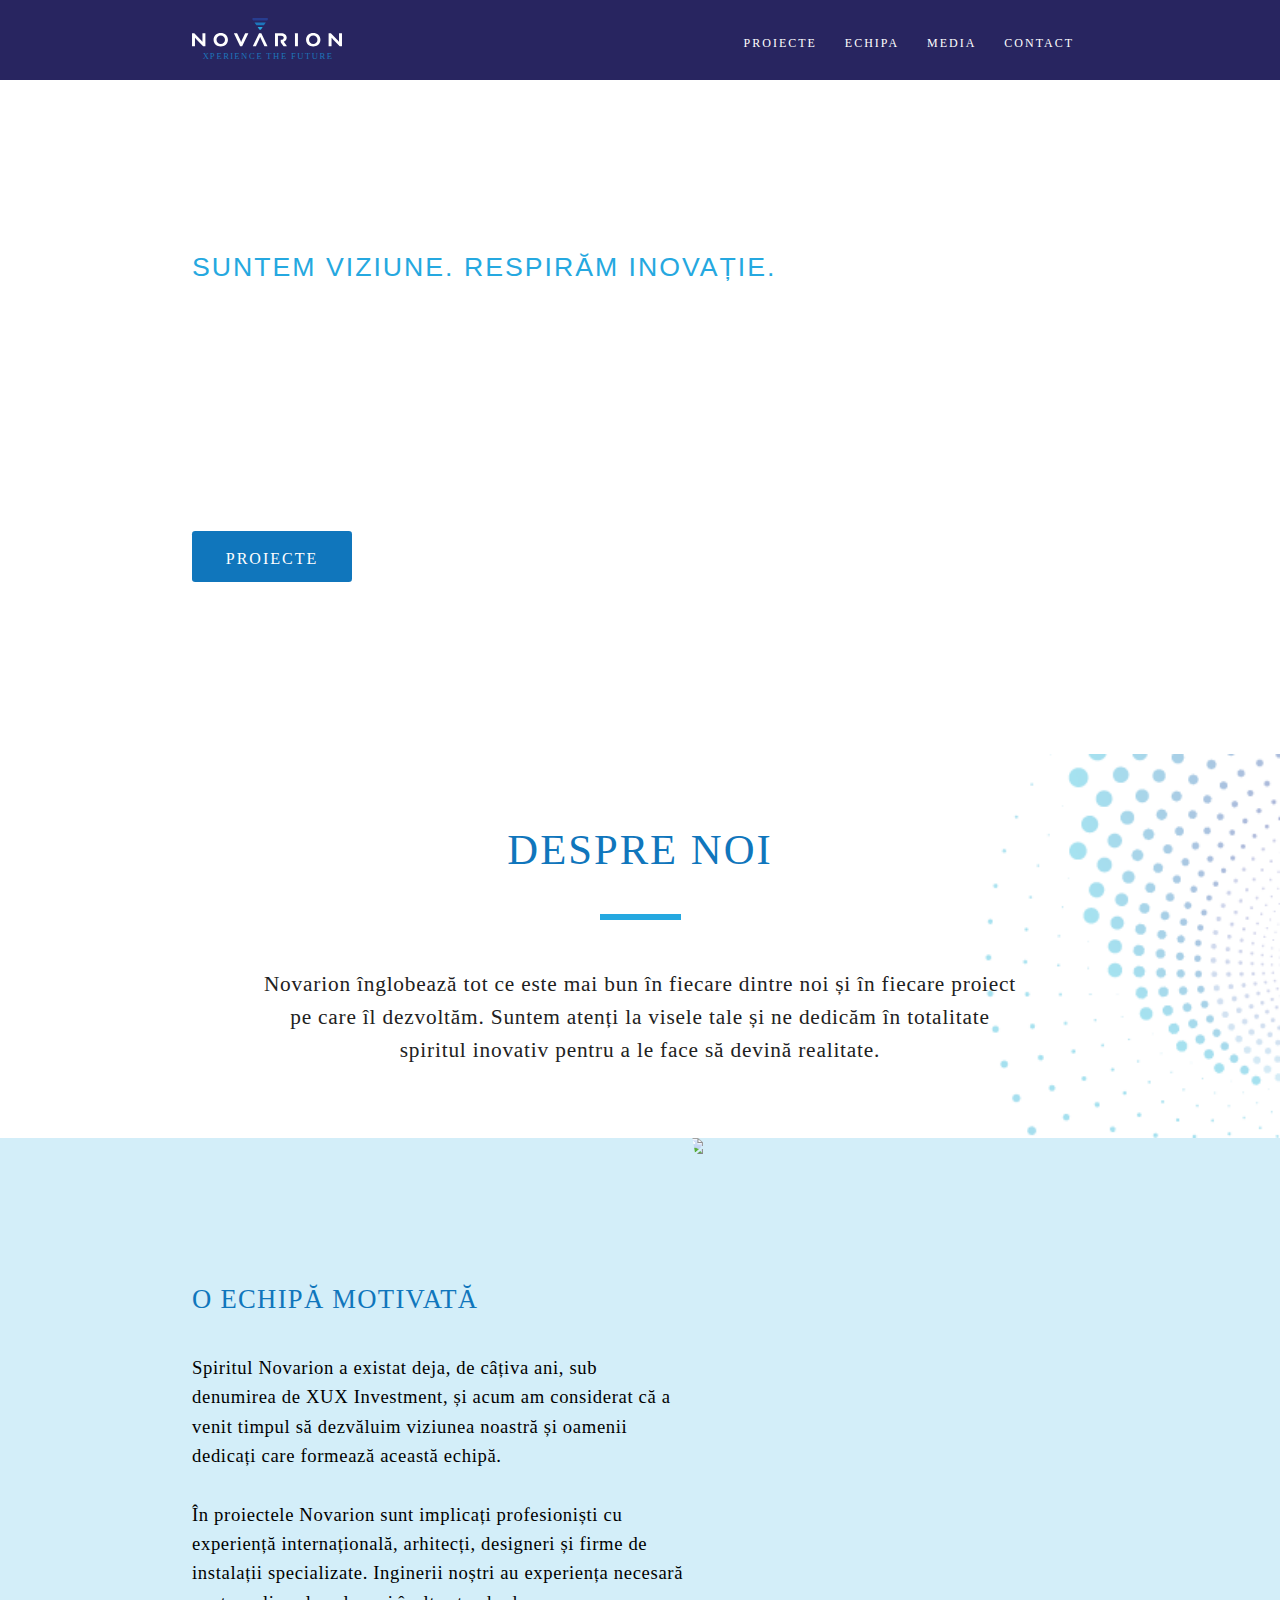
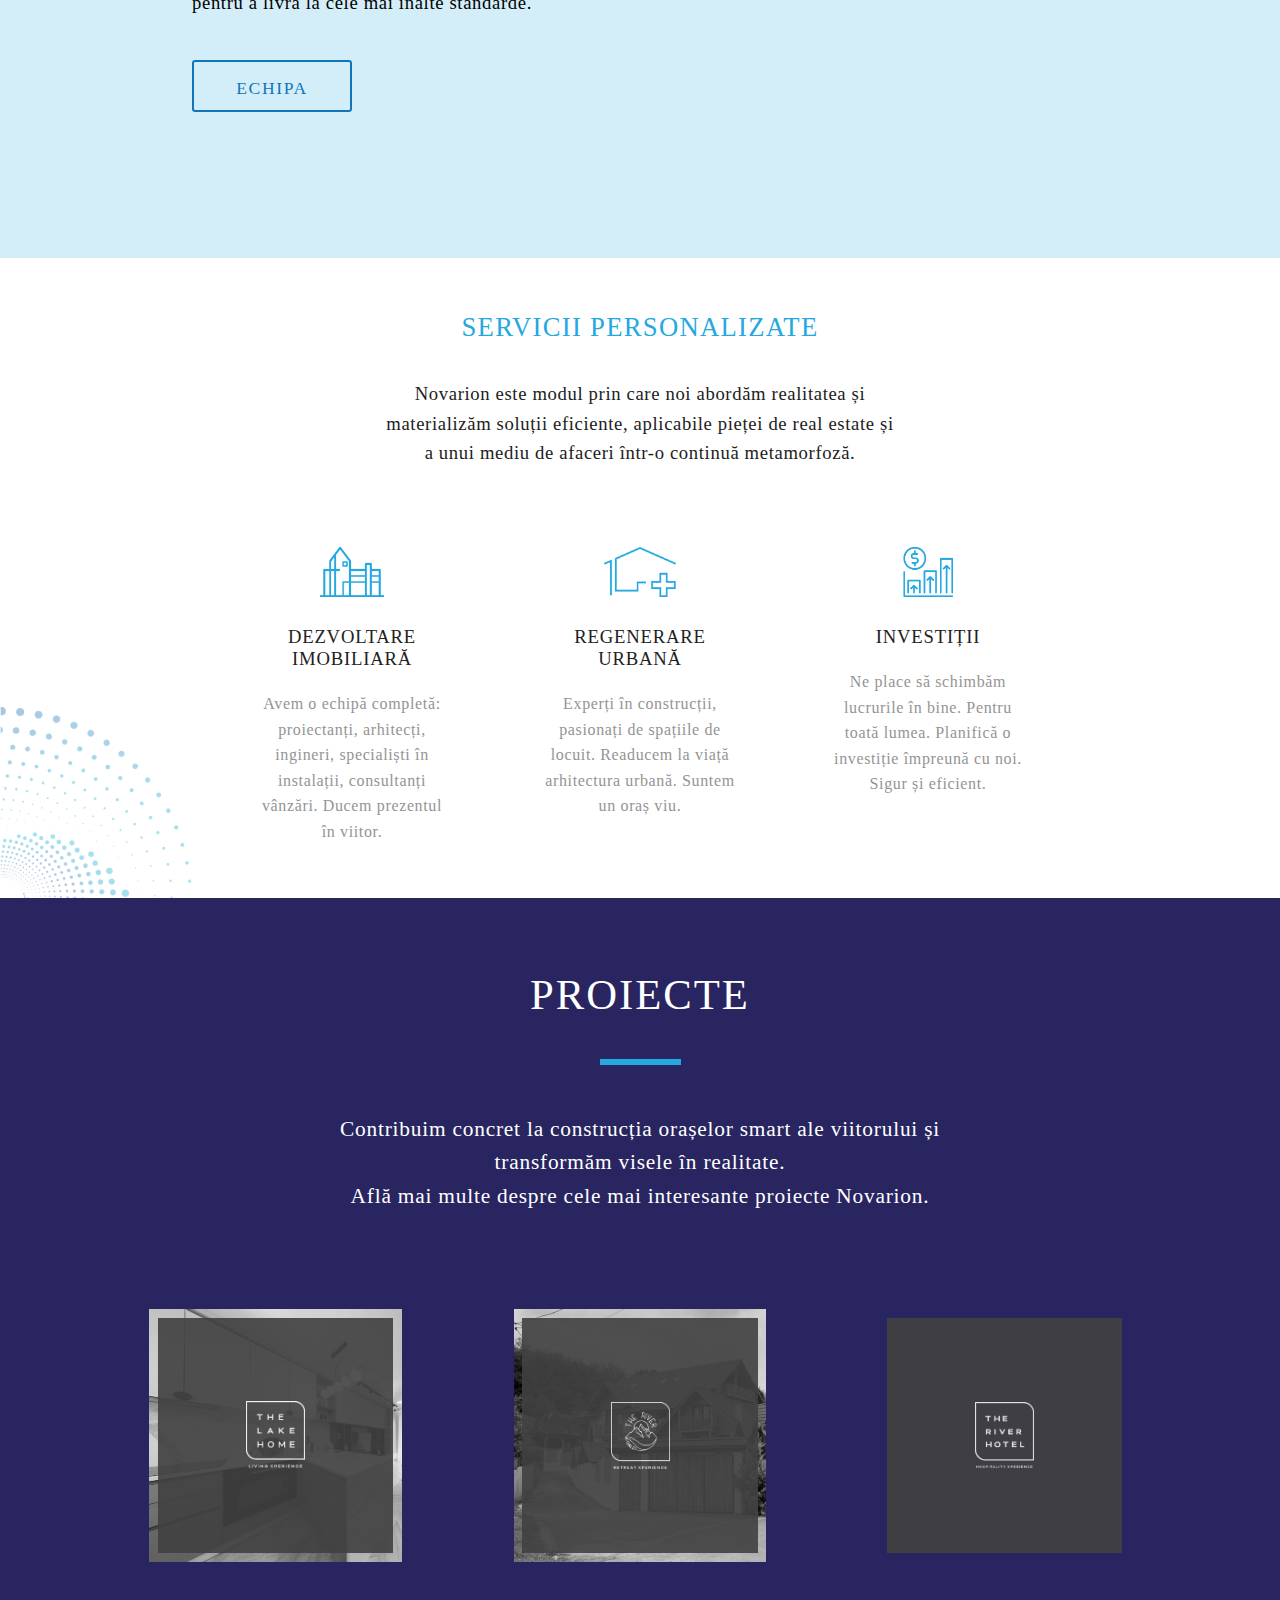
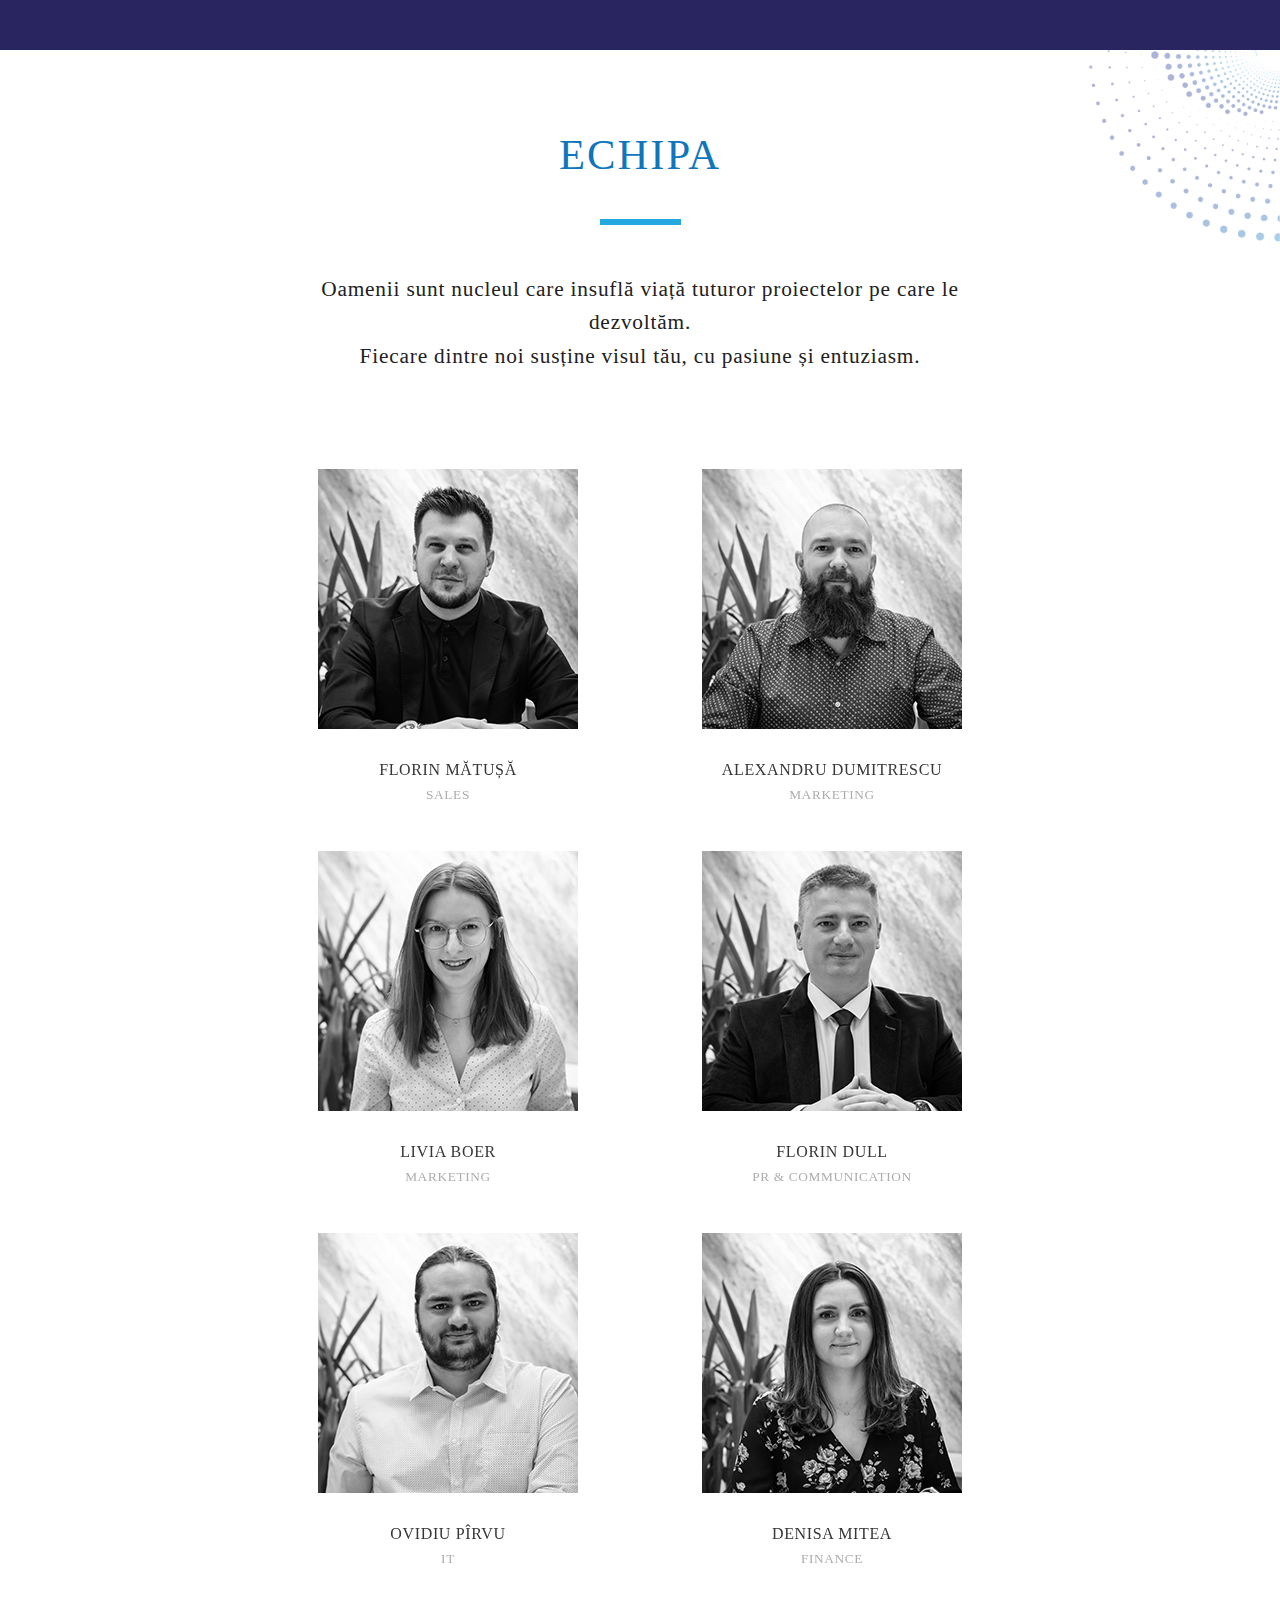
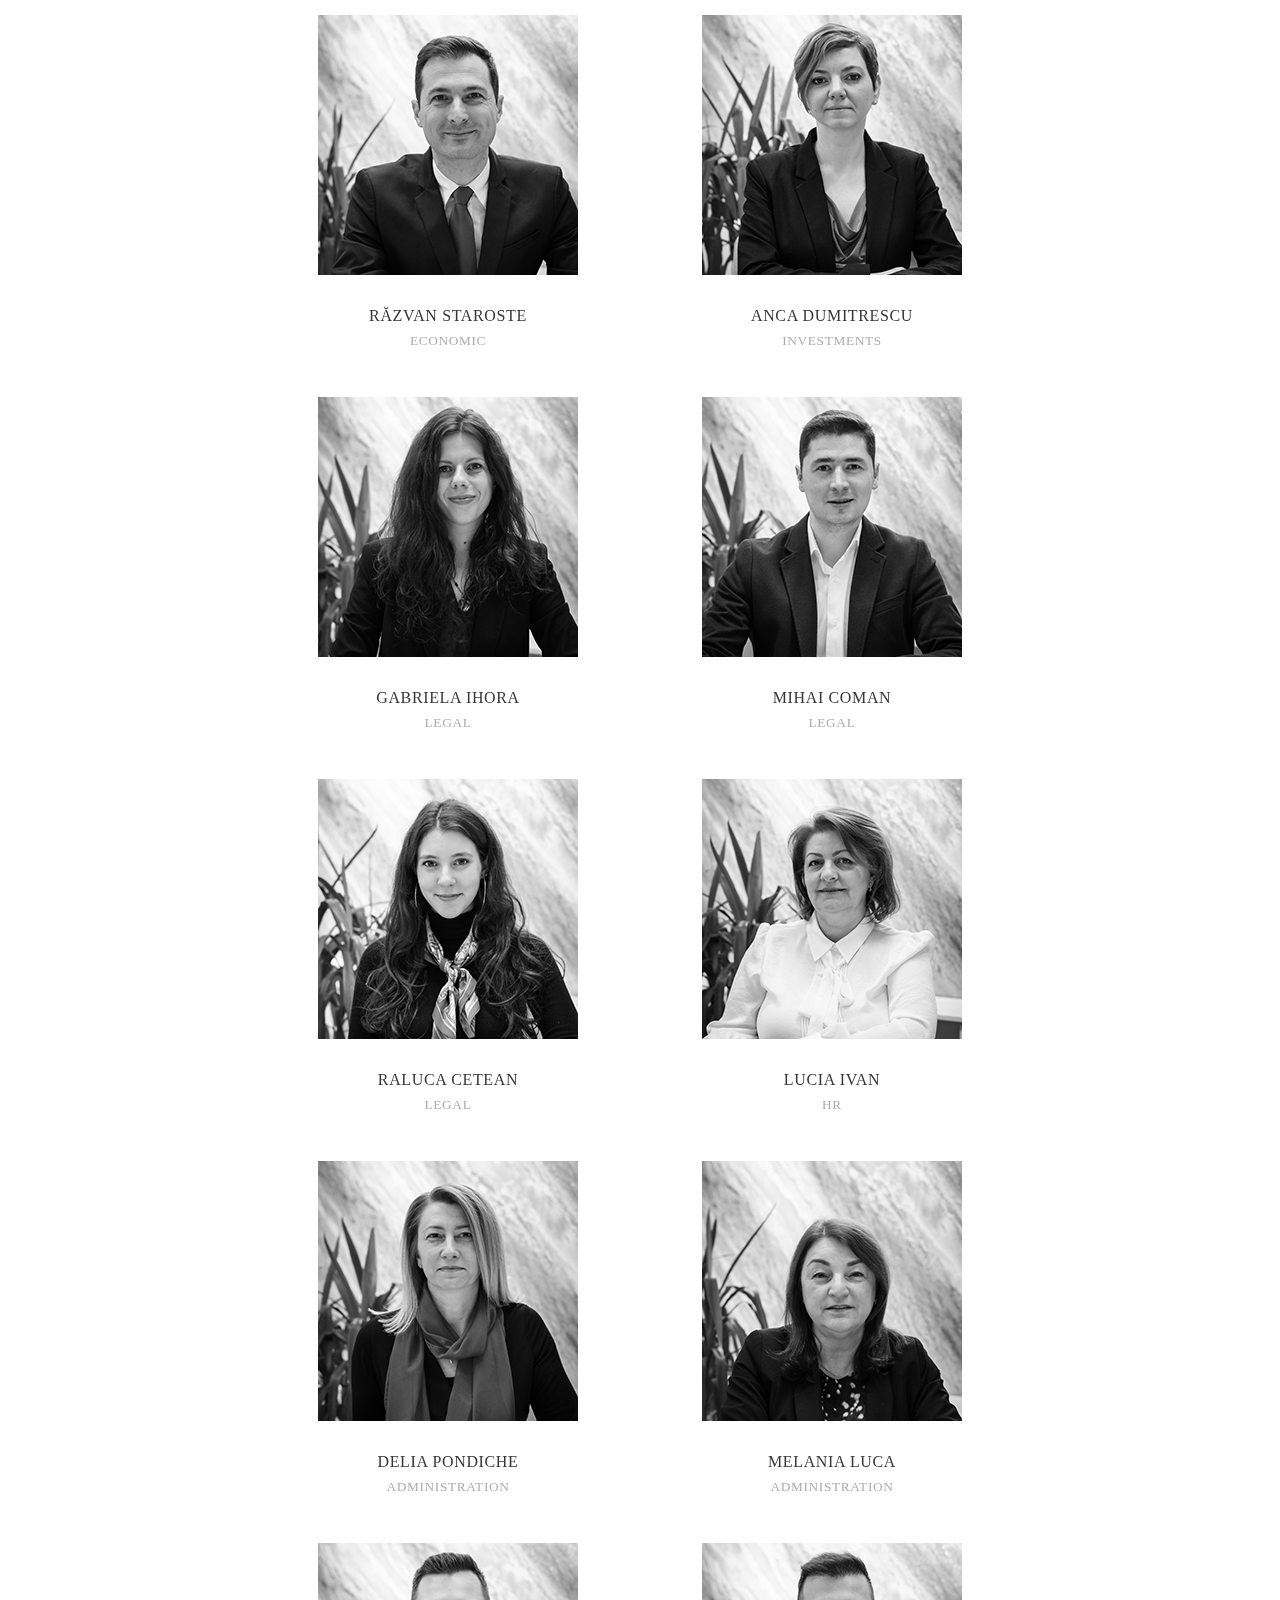
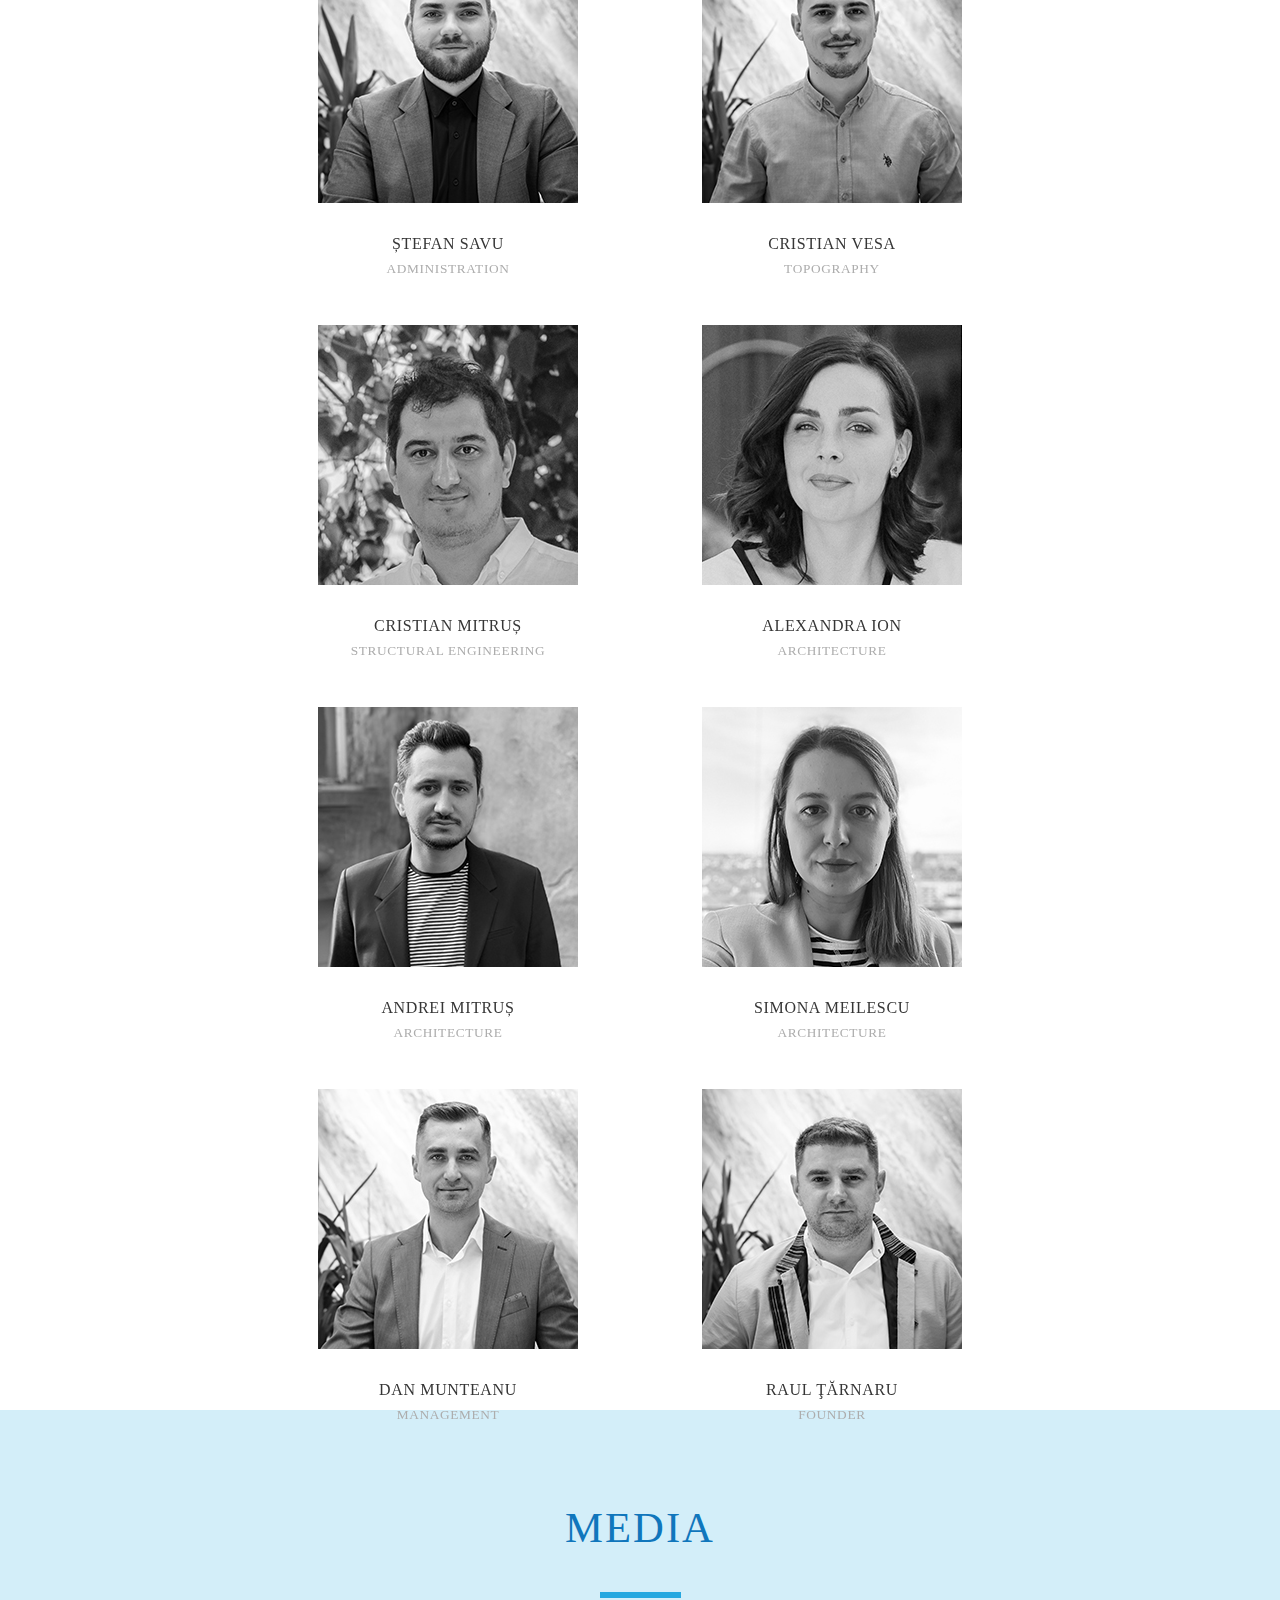
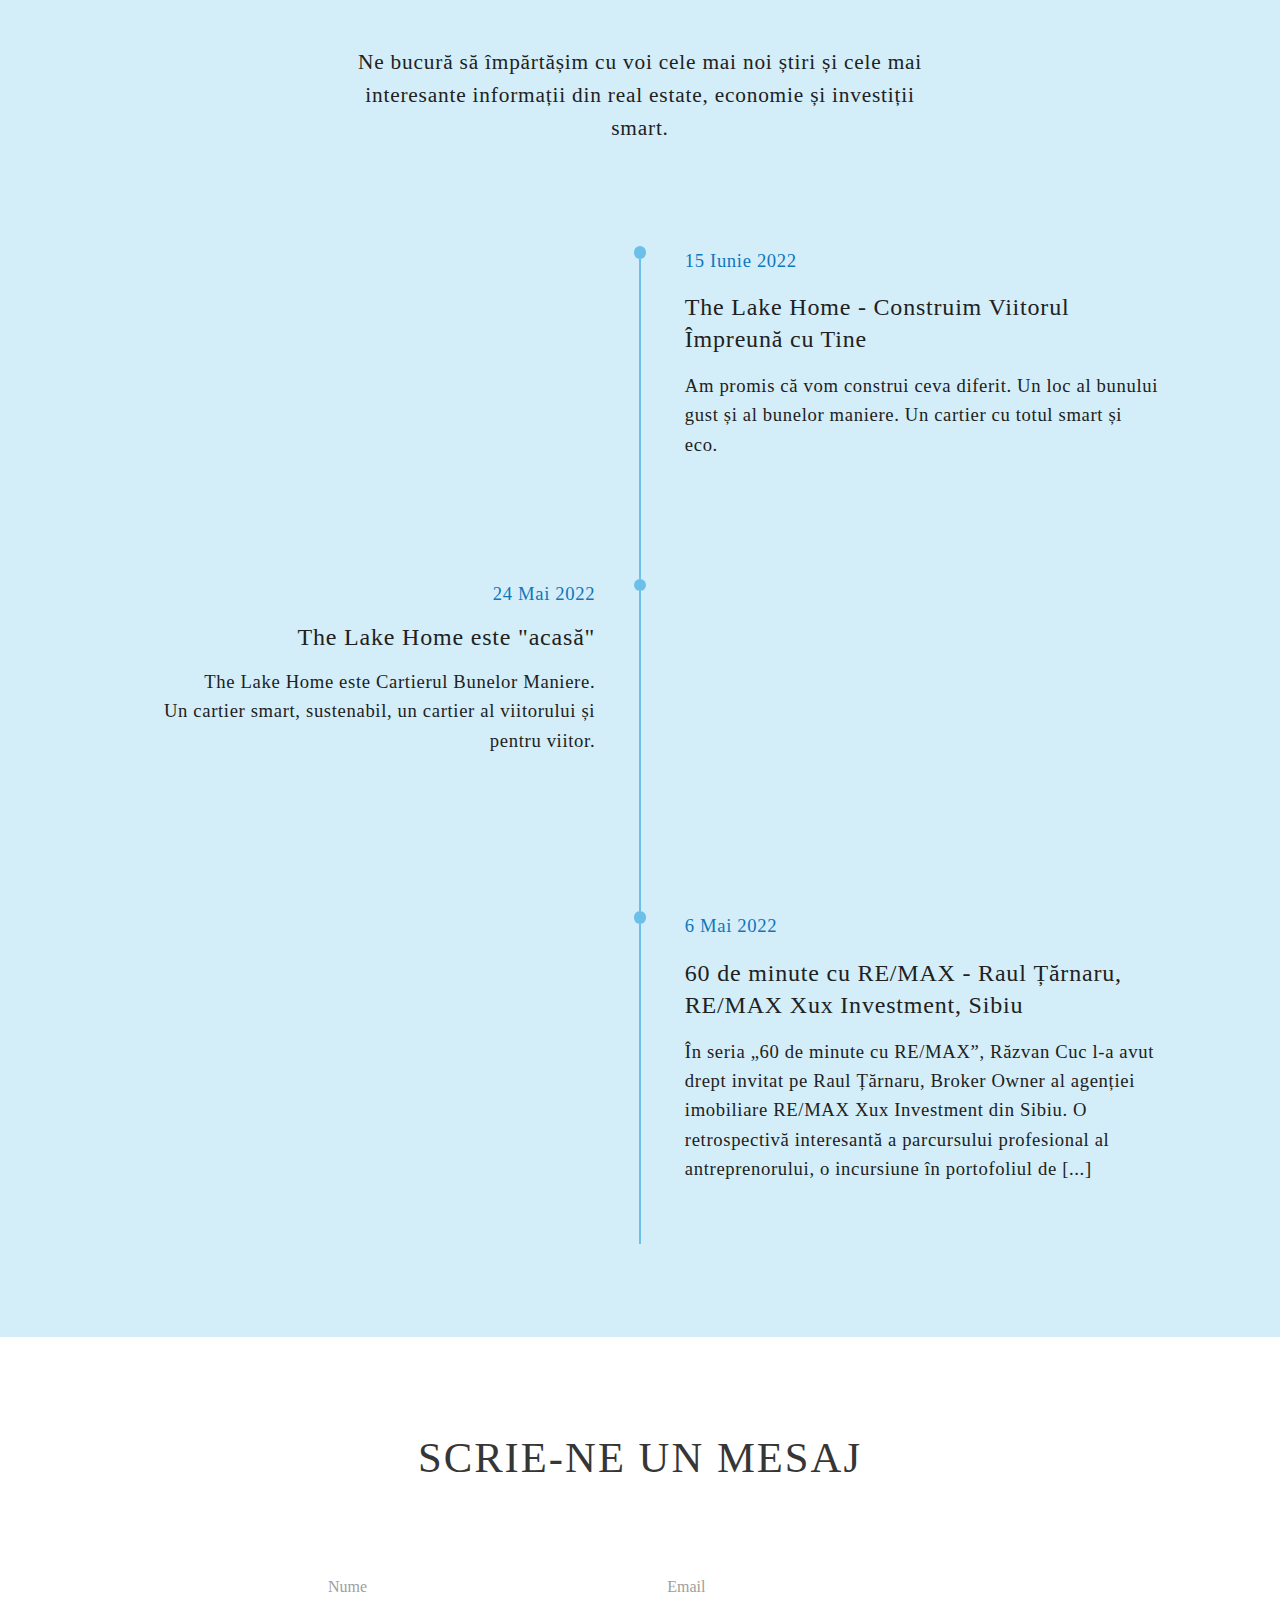
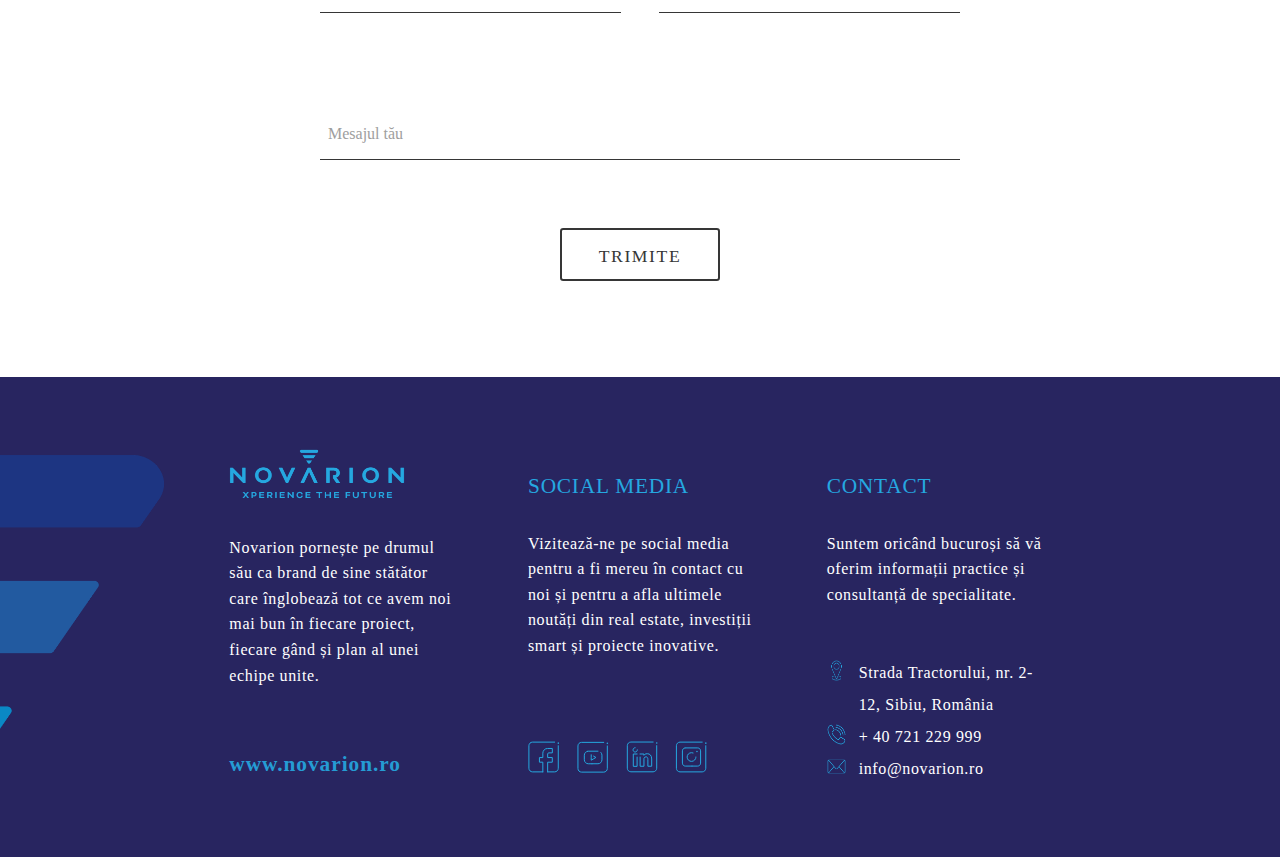
==== commit f2de1204: "Jun 22_3" ====
--- a/main.html
+++ b/main.html
@@ -41,7 +41,7 @@
 	<section class="aboutUs">
 		<h4>DESPRE NOI</h4>
 		<div class="blueBar"></div>
-		<p>Novarion înglobează tot ce este mai bun în fiecare dintre noi și în fiecare proiect pe care îl dezvoltăm. <br>
+		<p>Novarion înglobează tot ce este mai bun în fiecare dintre noi și în fiecare proiect pe care îl dezvoltăm.
 		Suntem atenți la visele tale și ne dedicăm în totalitate spiritul inovativ pentru a le face să devină realitate.</p>
 	</section>
 
@@ -68,7 +68,7 @@
 				<div class="serImg">
 					<img src="/media/imobiliaria.png" >
 				</div>
-				<h3 class="specialH">DEZVOLTARE IMOBILIARA</h4>
+				<h3 class="specialH">DEZVOLTARE IMOBILIARă</h4>
 				<p>Avem o echipă completă: proiectanți, arhitecți, ingineri, specialiști în instalații, consultanți vânzări. Ducem prezentul în viitor.</p>
 			</div>
 
@@ -77,8 +77,7 @@
 					<img src="/media/architecture_icon.png" >
 				</div>
 				<h3>regenerare urbană</h4>
-				<p>Experți în construcții, pasionați de spațiile de locuit. Readucem la viață arhitectura urbană.
-					Suntem un oraș viu.</p>
+				<p>Experți în construcții, pasionați de spațiile de locuit. Readucem la viață arhitectura urbană. Suntem un oraș viu.</p>
 			</div>
 
 			<div class="ser">
@@ -86,7 +85,7 @@
 					<img src="/media/investitii.png">
 				</div>	
 				<h3>investiții</h4>
-				<p>Ne place să schimbăm lucrurile în bine. Pentru toată lumea. Planifică o investiție împreună cu noi. De viitor!</p>
+				<p>Ne place să schimbăm lucrurile în bine. Pentru toată lumea.  Planifică o investiție împreună cu noi. Sigur și eficient.</p>
 			</div>
 		</div>
 	</section>
@@ -94,15 +93,9 @@
 	<section class="projects" id="projects">
 		<h4>PROIECTE</h4>
 		<div class="blueBar"></div>
-		<p>Contribuim concret la construcția orașelor smart ale viitorului. Cu pasiune, transformăm vise în realitate. <br> Află mai multe despre cele mai interesante proiecte Novarion.
+		<p>Contribuim concret la construcția orașelor smart ale viitorului și transformăm visele în realitate. <br> Află mai multe despre cele mai interesante proiecte Novarion.
 		</p>
-		<div class="threeProjects" >
-			<div class="projectsBtns1" id="riverHotel" onclick="NewTabHotel()"> 
-				
-					<div class="aGreyBlock1" alt="ImageName"></div>
-				
-			</div>
-			
+		<div class="threeProjects" >			
 			<div class="projectsBtns2" id="thelake" onclick="NewTabLake()"> 
 				<div class="aGreyBlock2"></div>
 			</div>
@@ -110,6 +103,11 @@
 			<div class="projectsBtns3" onclick="NewTabRiver()"> 
 				<div class="aGreyBlock3"></div>
 			</div>
+			<div class="projectsBtns1" id="riverHotel" onclick="NewTabHotel()"> 
+				
+				<div class="aGreyBlock1" alt="ImageName"></div>
+			
+		</div>
 		</div>
 	</section>
 
@@ -117,15 +115,15 @@
 		
 		<h4>ECHIPA</h4>
 		<div class="blueBar"></div>
-		<p class="ppl">Oamenii sunt nucleul care insuflă viață tuturor proiectelor pe care le dezvoltăm. <br> Fiecare dintre noi susține visul tău cu pasiune și entuziasm.</p>
+		<p class="ppl">Oamenii sunt nucleul care insuflă viață tuturor proiectelor pe care le dezvoltăm. <br> Fiecare dintre noi susține visul tău, cu pasiune și entuziasm.</p>
 		<div id="Exitclick">
 			<div class="teamTable">
 				<div class="onerow" >
 						<div class="memberBox" id="memberBox" >
 							<img src="/media/Photos/Florin M.jpg"  id="showmore" >
-							<p  id="showless" class="description"> Omul potrivit la locul potrivit nu este un simplu proverb, este mai degrabă o teoremă a vieții lui Florin, el îndeplinind o serie de roluri în domeniul real estate și management operațional.</p>
+							<p  id="showless" class="description"> "Omul potrivit, la locul potrivit" nu este doar un simplu proverb, ci mai degrabă o teoremă a vieții lui Florin, el fiind mereu în contact atât cu domeniul real estate dar și cu managementul operațional. </p>
 							<div  id="showmore" class="nameJob">
-									<h5 class="name">FLORIN MĂTUȘA</h5> 
+									<h5 class="name">FLORIN MĂTUȘĂ</h5> 
 									<p class="Job">Sales</p>
 							</div>
 						</div>
@@ -141,7 +139,7 @@
 
 					<div class="memberBox" id="memberBoxLiv">
 						<img src="/media/Photos/Livia.jpg" id="showmoreLiv">
-						<p class="description" id="showlessLiv">Livia reprezintă un element-cheie în echipa noastră și, în același timp, o prezență plăcută pe care suntem bucuroși să o avem. A adus în mijlocul nostru energia și dezinvoltura din Brazilia, țara sa natală, și datorită ei, avem o deschidere culturală și mai mare decât înainte.</p>
+						<p class="description" id="showlessLiv">Livia reprezintă un element-cheie în echipa noastră și, în același timp, o prezență plăcută pe care suntem bucuroși să o avem. Aduce în mijlocul nostru energia și dezinvoltura din Brazilia, țara sa natală, și datorită ei, avem o deschidere culturală și mai mare decât înainte.</p>
 						<div class="nameJob" id="showmoreLiv">
 							<h5 class="name">LIVIA Boer</h5>
 							<p class="Job">marketing</p>
@@ -150,7 +148,7 @@
 
 					<div class="memberBox"  id="memberBoxFlo">
 						<img src="/media/Photos/Florin D.jpg" id="showmoreFlo">
-						<p id="showlessFlo" class="description">Florin are rolul său bine definit în echipa noastră, e un liant între suflete și idei, între concept și profilare, fiind mereu în căutare de oameni deosebiți, povești de viață care trăiesc visele.</p>
+						<p id="showlessFlo" class="description">Florin are rolul său bine definit în echipa noastră, e un liant între suflete și idei, între concept și profilare. Este mereu în căutare de oameni deosebiți și curios să le afle poveștile de viață.</p>
 						<div id="showmoreFlo" class="nameJob">
 							<h5 class="name">FLORIN dull</h5>
 							<p class="Job">pr & communication</p>
@@ -159,10 +157,10 @@
 
 					<div class="memberBox" id="memberBoxOvi">
 						<img src="/media/Photos/Ovidiu.jpg" id="showmoreOvi">
-						<p class="description" id="showlessOvi" >Ovidiu este cel care „vorbește” limbajele pe care majoritatea dintre noi nu le cunoaștem. A absolvit Facultatea de Informatică din Pitești și este specializat în dezvoltare de aplicații și aplicații software cu specific targetat.</p>
+						<p class="description" id="showlessOvi" >Ovidiu este cel care "vorbește" limbajele pe care majoritatea dintre noi nu le cunoaștem. A absolvit Facultatea de Informatică din Pitești și este specializat în dezvoltare de aplicații software cu specific targetat.</p>
 						<div class="nameJob" id="showmoreOvi">
 							<h5 class="name">OVIDIU PÎRVU</h5>
-							<p class="Job">WEB DEVELOPER</p>
+							<p class="Job">IT</p>
 						</div>
 					</div>
 
@@ -177,7 +175,7 @@
 
 					<div class="memberBox" id="memberBoxRaz">
 						<img src="/media/Photos/Razvan.jpg" id="showmoreRaz">
-						<p class="description" id="showlessRaz"> Răzvan este omul care trăiește o viață de investiții, la propriu. Investește timp de calitate în mijlocul familiei, investește timp special dedicat prietenilor și relațiilor interumane, în general. </p>
+						<p class="description" id="showlessRaz"> Răzvan este omul care trăiește o viață de investiții, la propriu. Investește timp de calitate în mijlocul familiei, își dedică timpul prietenilor și relațiilor interumane, în general. </p>
 						<div class="nameJob" id="showmoreRaz">
 							<h5 class="name">RĂZVAN STAROSTE</h5>
 							<p class="Job">ECONOMIC</p>
@@ -195,7 +193,7 @@
 
 					<div class="memberBox"id="memberBoxGab"> 
 						<img src="/media/Photos/Gabriela.jpg" id="showmoreGab">
-						<p class="description" id="showlessGab" > Gabriela se transpune într-o multitudine de roluri. Datorită flexibilității și prezenței de spirit, ea contribuie mereu la reușitele noastre, ale tuturor. Este gata să întindă o mână de ajutor, fiind persoana care știe să deslușească totul, mai puțin sensul a două cuvinte: „Nu pot”. </p>
+						<p class="description" id="showlessGab" > Gabriela se transpune într-o multitudine de roluri. Datorită flexibilității și prezenței de spirit, ea contribuie mereu la reușitele noastre, ale tuturor. Este gata să întindă o mână de ajutor, fiind persoana care știe să deslușească totul, mai puțin sensul a două cuvinte: "Nu pot". </p>
 						<div class="nameJob" id="showmoreGab">
 							<h5 class="name">GABRIELA IHORA</h5>
 							<p class="Job">LEGAL</p>
@@ -204,7 +202,7 @@
 
 					<div class="memberBox" id="memberBoxMih">
 						<img src="/media/Photos/Mihai C.jpg" id="showmoreMih">
-						<p class="description" id="showlessMih" >Mereu concentrat, dedicat acestui domeniu foarte complex și interesant, Mihai a căutat să găsească întotdeauna o soluție optimă, etică și eficientă, bazându-se pe prevederile legale ca sursă primară și care, pentru el, reprezintă bornele de orientare.</p>
+						<p class="description" id="showlessMih" >Mereu concentrat, dedicat acestui domeniu foarte complex și interesant, Mihai caută să găsească întotdeauna o soluție optimă, etică și eficientă, bazându-se pe prevederile legale ca sursă primară și care, pentru el, reprezintă bornele de orientare.</p>
 						<div class="nameJob" id="showmoreMih">
 							<h5 class="name">MIHAI COMAN</h5>
 							<p class="Job">LEGAL</p>
@@ -213,17 +211,16 @@
 
 					<div class="memberBox" id="memberBoxRal">
 						<img src="/media/Photos/Raluca-1.jpg" id="showmoreRal">
-						<p class="description" id="showlessRal">Raluca este mare iubitoare de câini și membru activ al Centrului Chinologic
-							Sibiu. Ne arată mereu că este posibil să gândești liber, să pui în practică orice plan, indiferent cât de greu ar părea, pentru că, la final, experiența contează.</p>
+						<p class="description" id="showlessRal">Raluca este mare iubitoare de câini și membru activ al Centrului Chinologic Sibiu. Ne arată mereu că este posibil să gândești liber, să pui în practică orice plan, indiferent cât de greu ar părea, pentru că, la final, experiența contează.</p>
 						<div class="nameJob" id="showmoreRal">
-							<h5 class="name">RALUCA CATEAN</h5>
+							<h5 class="name">RALUCA CETEAN</h5>
 							<p class="Job">LEGAL</p>
 						</div>
 					</div>
 
 					<div class="memberBox" id="memberBoxLuc">
 						<img src="/media/Photos/Lucia.jpg" id="showmoreLuc">
-						<p class="description" id="showlessLuc">Lucia este un om de comunicare, mai înainte de toate. Ne completăm prin comunicare, ne sușținem și ne bucurăm de momentele petrecute la birou, acest timp prețios pe care îl valorificăm mai ales prin acea implicare creativă, oricare ne-ar fi anii din câmpul muncii.</p>
+						<p class="description" id="showlessLuc">Lucia este un om de comunicare, mai înainte de toate. Ne completăm prin comunicare, ne susținem și ne bucurăm de momentele petrecute la birou, acest timp prețios pe care îl valorificăm mai ales prin acea implicare creativă, oricare ne-ar fi anii din câmpul muncii.</p>
 						<div class="nameJob" id="showmoreLuc">
 							<h5 class="name">LUCIA IVAN</h5>
 							<p class="Job">HR</p>
@@ -250,7 +247,7 @@
 
 					<div class="memberBox" id="memberBoxSte">
 						<img src="/media/Photos/Stefan.jpg" id="showmoreSte">
-						<p class="description" id="showlessSte" >Ștefan este cel la care ne gândim atunci când trebuie să organizăm diverse activități. Are o experiență solidă în relații publice și comunicare, care acum se dovedește foarte utilă în cadrul echipei Novarion.</p>
+						<p class="description" id="showlessSte" >Ștefan este cel la care ne gândim atunci când trebuie să organizăm diverse activități. Are o experiență solidă în relații publice și comunicare, calitate care acum se dovedește foarte utilă în cadrul echipei Novarion.</p>
 						<div class="nameJob" id="showmoreSte"> 
 							<h5 class="name">ȘTEFAN SAVU</h5>
 							<p class="Job">ADMINISTRATION</p>
@@ -268,7 +265,7 @@
 
 					<div class="memberBox" id="memberBoxCrs">
 						<img src="/media/Photos/Cristian Mitrus.jpg" id="showmoreCrs">
-						<p class="description"  id="showlessCrs">Profesionist în acest domeniu, Cristian Mitruș s-a dedicat cu multă ambiție acestei meserii, , învățând de la mai mulți experți și remarcându-se prin calitatea proiectelor predate.</p>
+						<p class="description"  id="showlessCrs">Profesionist în acest domeniu, Cristian Mitruș se dedică cu multă ambiție acestei meserii, asimilând în permanență informații de specialitate de la experți în domeniu și remarcându-se prin calitatea proiectelor predate.</p>
 						<div class="nameJob" id="showmoreCrs">
 							<h5 class="name">CRISTIAN MITRUȘ</h5>
 							<p class="Job">STRUCTURAL ENGINEERING</p>
@@ -304,7 +301,7 @@
 
 					<div class="memberBox" id="memberBoxDan">
 						<img src="/media/Photos/Dan.jpg" id="showmoreDan">
-						<p class="description"  id="showlessDan">Dan este unul dintre primii membri ai echipei noastre, cel care a pus, la propriu, umărul la construcția business-ului și care continuă, cu aceeași pasiune și determinare, consolidarea. Dezvoltarea afacerilor și proiectarea soluțiilor viabile sunt punctele forte ale lui Dan, pe a cărui expertiză ne bazăm.</p>
+						<p class="description"  id="showlessDan">Dan este cel care a contribuit la construcția și consolidarea business-ului, cu pasiune și determinare. Dezvoltarea afacerilor și proiectarea soluțiilor viabile sunt punctele forte ale lui Dan, pe a cărui expertiză ne bazăm.</p>
 						<div class="nameJob" id="showmoreDan">
 							<h5 class="name">DAN MUNTEANU</h5>
 							<p class="Job">MANAGEMENT</p>
@@ -387,15 +384,15 @@
 			</div>
 		</div>
 	</section>
-	
-	<form class="Form" id="Form" onsubmit="sendEmail(); reset();">
+	<!--<form class="Form" id="Form" onsubmit="sendEmail(); reset();">-->
+	<form class="Form" id="Form" action="connect.php" method="post">
 		<h4>SCRIE-NE UN MESAJ</h4>
 		<div class="persInfo">
-			<input type="text" placeholder="Nume" required>
-			<input type="email" placeholder="Email" required id="email">
+			<input type="text" placeholder="Nume" required name="nume">
+			<input type="email" placeholder="Email" required id="email" name="email">
 		</div>
 		<div class="mesajul">
-		<input type="text" placeholder="Mesajul tău" required>
+		<input type="text" placeholder="Mesajul tău" required name="mesajul">
 		</div>
 		<button>Trimite</button>
 			
@@ -405,7 +402,7 @@
 		<div class="wrapperFooter">
 			<div class="footer1">
 				<img src="media/sigla_dark_blue-01.png" alt="">
-				<p>Novarion pornește pe drumul său ca brand de sine stătător care înglobează tot ce avem noi mai bun fiecare proiect, fiecare gând și plan al echipei unite.</p>
+				<p>Novarion pornește pe drumul său ca brand de sine stătător care înglobează tot ce avem noi mai bun în fiecare proiect, fiecare gând și plan al unei echipe unite.</p>
 				<a href="www.novarion.ro" target="_blank">www.novarion.ro</a>
 			</div>
 			<div class="footer2">
@@ -416,7 +413,7 @@
 				<div class="socialIcons">
 					<a href="https://www.facebook.com/novarionromania" target="_blank"><img src="media/facebook_icon-01.svg" alt=""></a>
 					<a href="https://www.youtube.com/channel/UCjExjuoQ-Oui73BCi9WjQsg" target="_blank"><img src="media/youtube_icon-01.svg" alt=""></a>
-					<a href="https://www.linkedin.com/company/novarion-romania/mycompany/" target="_blank"><img src="media/linkedin_icon-01.svg" alt=""></a>
+					<a href="https://www.linkedin.com/company/novarion-romania" target="_blank"><img src="media/linkedin_icon-01.svg" alt=""></a>
 					<a href="https://www.instagram.com/novarionromania/" target="_blank"><img src="media/instagram_icon-01.svg" alt=""></a>
 				</div>
 			</div>
@@ -428,7 +425,7 @@
 				<div class="Contact">
 						<div class="contactInfo">
 							<img src="media/contactIcons-02.png" alt="">
-							<a href="https://goo.gl/maps/WJXZRg23LtyvHVXp7" target="_blank">Strada Tractorului, nr. 2-12, Sibiu, România</a>
+							<a href="https://goo.gl/maps/u8YrSsReceFjCgq37" target="_blank">Strada Tractorului, nr. 2-12, Sibiu, România</a>
 						</div>
 						<div class="contactInfo">		
 							<img src="media/contactIcons-04.png" alt="">
--- a/style.css
+++ b/style.css
@@ -119,15 +119,6 @@
     background-size: cover;
 }
 
-/*.headerImg{
-    height: 42.125rem;
-    width: 100%;
-    position:static;
-    background-position: center bottom;
-    background-image:url(/media/NOVARION_theme\ photo_1.png);   
-    background-size: cover;
-    opacity: 90%;
-}*/
 .wrapperHeader{
     display: flex;
     flex-direction:column;
@@ -136,9 +127,9 @@
     width: 70%;
 }
 .header h3{
-    color: #ffffff;
+    color: #25a8e0;
     font-family: 'Bicyclette', sans-serif;
-    font-weight: lighter;
+    font-weight: normal;
     font-size: 20pt;
     letter-spacing: 0.125rem;
 }
@@ -183,7 +174,7 @@
     flex-direction: column;
     justify-content: center !important;
     align-items: center;
-    height: 23rem;
+    height: 24rem;
     background-image: url(/media/Asset\ 2.png);
     background-position: right;
     background-repeat: no-repeat;
@@ -196,11 +187,11 @@
     letter-spacing:0.125rem ;
     font-weight: lighter;
     text-align: center;
-    padding: 0.3em;
 }
 
 .aboutUs .blueBar{
-margin-top:2rem ;
+    margin-top:2.5rem ;
+    margin-bottom: 3rem;
     border-color: none;
     background-color:#25a8e0;
     height: 6px;
@@ -210,18 +201,17 @@
 .aboutUs p{
     color: #212121;
     font-weight: lighter;
-    padding-top: 2em;
     font-size: 16pt;
     text-align: center;
     line-height: 25pt;
     letter-spacing:0.05rem;
-    width: 50%;
+    width: 60%;
 }
 
 
 .echipaMotivata{
     width: 100%;
-    height: 30rem;
+    height: 33rem;
     background-color: #d3eef9;
     display: flex;
     flex-direction:row;
@@ -365,7 +355,6 @@
 }
 
 
-
 .projects{
     display: flex;
     flex-direction: column;
@@ -393,7 +382,6 @@
     font-weight: lighter;
     text-align: center;
     margin-bottom: 0.5rem;
-    margin-top:3rem ;
 }
 
 .projects p{
@@ -413,10 +401,10 @@
 .threeProjects{
     display: flex;
     flex-direction: row ;
-    justify-content: space-between;
+    justify-content: center;
+    justify-items: center;
     align-items: center;
-    width: 45%;
-    margin-bottom: 3rem;
+    column-gap: 5em;
 }
 
 .projectsBtns1{
@@ -570,7 +558,7 @@
 .teamTable{
     display: flex;
     flex-direction: column;
-    justify-content: space-betwee;
+    justify-content: space-between;
     align-items: center;
 }
 .onerow{
@@ -590,6 +578,7 @@
     text-transform: uppercase;
     text-align: center;
     color: #363636;
+    letter-spacing: 0.04rem;
 }
 .nameJob p{
     margin-top: 0.5rem;
@@ -599,6 +588,7 @@
     color: #adadad;
     letter-spacing: 0.05rem;
     text-align: center;
+    letter-spacing: 0.04rem;
 }
 
 p.description{
@@ -648,14 +638,15 @@
     height: 16.25rem;
     z-index: 1;
     background-color: #ffffff;
+    letter-spacing: 0.04rem;
     opacity: 90%;
     line-height: 1.2rem;
     padding: 0 1.7rem 0 1.7rem; 
-
     font-weight: lighter;
     font-size: 11.5pt;
     color:#212121;
     line-height: 1.35rem;
+    text-align: center;
 }
 
 #memberBox.open .nameJob, #memberBoxAlex.open .nameJob,  #memberBoxLiv.open .nameJob, #memberBoxFlo.open .nameJob,  #memberBoxOvi.open .nameJob, #memberBoxDen.open .nameJob, #memberBoxRaz.open .nameJob, #memberBoxAnca .open.nameJob,#memberBoxAnc.open .nameJob ,#memberBoxAnc.open .nameJob , #memberBoxGab.open .nameJob ,  #memberBoxMih.open .nameJob , #memberBoxRal.open .nameJob ,#memberBoxLuc.open .nameJob ,#memberBoxDel.open .nameJob ,#memberBoxMel.open .nameJob ,#memberBoxSte.open .nameJob ,
@@ -688,13 +679,16 @@
 /*sixth row*/  
 
 
+#memberBox.opacity:hover, #memberBoxAlex.opacity:hover, #memberBoxLiv.opacity:hover, #memberBoxFlo.opacity:hover , #memberBoxOvi.opacity:hover , #memberBoxDen.opacity:hover , #memberBoxRaz.opacity:hover, #memberBoxAnc.opacity:hover, 
+#memberBoxGab.opacity:hover, #memberBoxMih.opacity:hover,#memberBoxRal.opacity:hover,#memberBoxLuc.opacity:hover,#memberBoxDel.opacity:hover,#memberBoxMel.opacity:hover,#memberBoxSte.opacity:hover,#memberBoxCri.opacity:hover,
+#memberBoxCrs.opacity:hover,#memberBoxAle.opacity:hover,#memberBoxAnd.opacity:hover,#memberBoxSim.opacity:hover,#memberBoxDan.opacity:hover, #memberBoxRau.opacity:hover{
+    opacity: 1;
+}
 
 #memberBox.opacity, #memberBoxAlex.opacity, #memberBoxLiv.opacity, #memberBoxFlo.opacity , #memberBoxOvi.opacity , #memberBoxDen.opacity , #memberBoxRaz.opacity, #memberBoxAnc.opacity, 
 #memberBoxGab.opacity, #memberBoxMih.opacity,#memberBoxRal.opacity,#memberBoxLuc.opacity,#memberBoxDel.opacity,#memberBoxMel.opacity,#memberBoxSte.opacity,#memberBoxCri.opacity,
 #memberBoxCrs.opacity,#memberBoxAle.opacity,#memberBoxAnd.opacity,#memberBoxSim.opacity,#memberBoxDan.opacity, #memberBoxRau.opacity{
     opacity: 0.5;
-    pointer-events: none;
-    
 }
 
 
@@ -886,6 +880,7 @@
     font-weight: normal;
     font-size: 18pt;
     letter-spacing: 0.05rem;
+    line-height: 2rem;
     margin-bottom: 1rem;
     margin-top: 1rem;
     text-align: left;
@@ -1202,19 +1197,19 @@
         background-image: none;
     }
     .wrapperFooter{
-        width: 95%;
+        width: 94%;
     }
     .footer1{
-        width: 27%;
+        width: 23%;
     }
     .footer2{
-        width: 27%;
+        width: 23%;
     }
     .socialIcons{
         width: 90%;
     }
     .footer3{
-        width: 27%;
+        width: 23%;
     }
     .contactInfo{
         padding-right:0 !important;
@@ -1238,7 +1233,7 @@
     }
     .aboutUs{
         background-image:none !important;
-        height: 20rem;
+        height: 25rem;
         padding-bottom: 1rem;
         margin-bottom: 0 !important;
     }
@@ -1297,7 +1292,7 @@
         width: 30%;
     }
     .projects{
-        height: 38rem !important;
+        height: 45rem !important;
     }
     .projects p{
         width: 80%;
@@ -1305,8 +1300,8 @@
         margin-top: 2rem;
     }
     .threeProjects{
+
         width: 90%;
-        justify-content: space-between;
     }
     .projectsBtns1{
         height: 14rem !important;
@@ -1324,7 +1319,9 @@
         width: 14rem !important;
         margin: min(0.5rem);
     }
-
+    .threeProjects{
+        column-gap: 2em;
+    }
     .echipa{
         height: 280rem;
     }
@@ -1343,9 +1340,9 @@
         font-size: 9pt;
     }
     .echipa .nameJob .Job{
-        padding-top: 0.5rem;
         font: 9pt !important;
         line-height: 1.2rem;
+        margin-top: 0.3rem !important;
     }
 
 
@@ -1404,6 +1401,11 @@
     }    
 }
 
+@media screen and (max-width:880px){
+    .threeProjects{
+        column-gap: 1em;
+    }
+}    
 @media screen and (max-width:782px){
     .footer1{
         height: 23rem !important;
@@ -1507,7 +1509,7 @@
     }
     
     .projects{
-        height: 68rem !important;
+        height: 90rem !important;
     }
     .projects h4{
         font-size: 2rem !important;
@@ -1523,18 +1525,25 @@
         flex-direction: column;
         align-items: center;
         justify-content: center;
+        width: 90%;
     }
     .projectsBtns1{
         width: 90%;
         margin-bottom: 1.5rem;
+        height: 20rem !important;
+        width: 20rem  !important;
     }
     .projectsBtns2{
         width: 90%;
         margin-bottom: 1.5rem;
+        height: 20rem !important;
+        width: 20rem  !important;
     }
     .projectsBtns3{
         width: 90%;
         margin-bottom: 1.5rem;
+        height: 20rem !important;
+        width: 20rem  !important;
     }
     .echipa{
         height: 290rem;
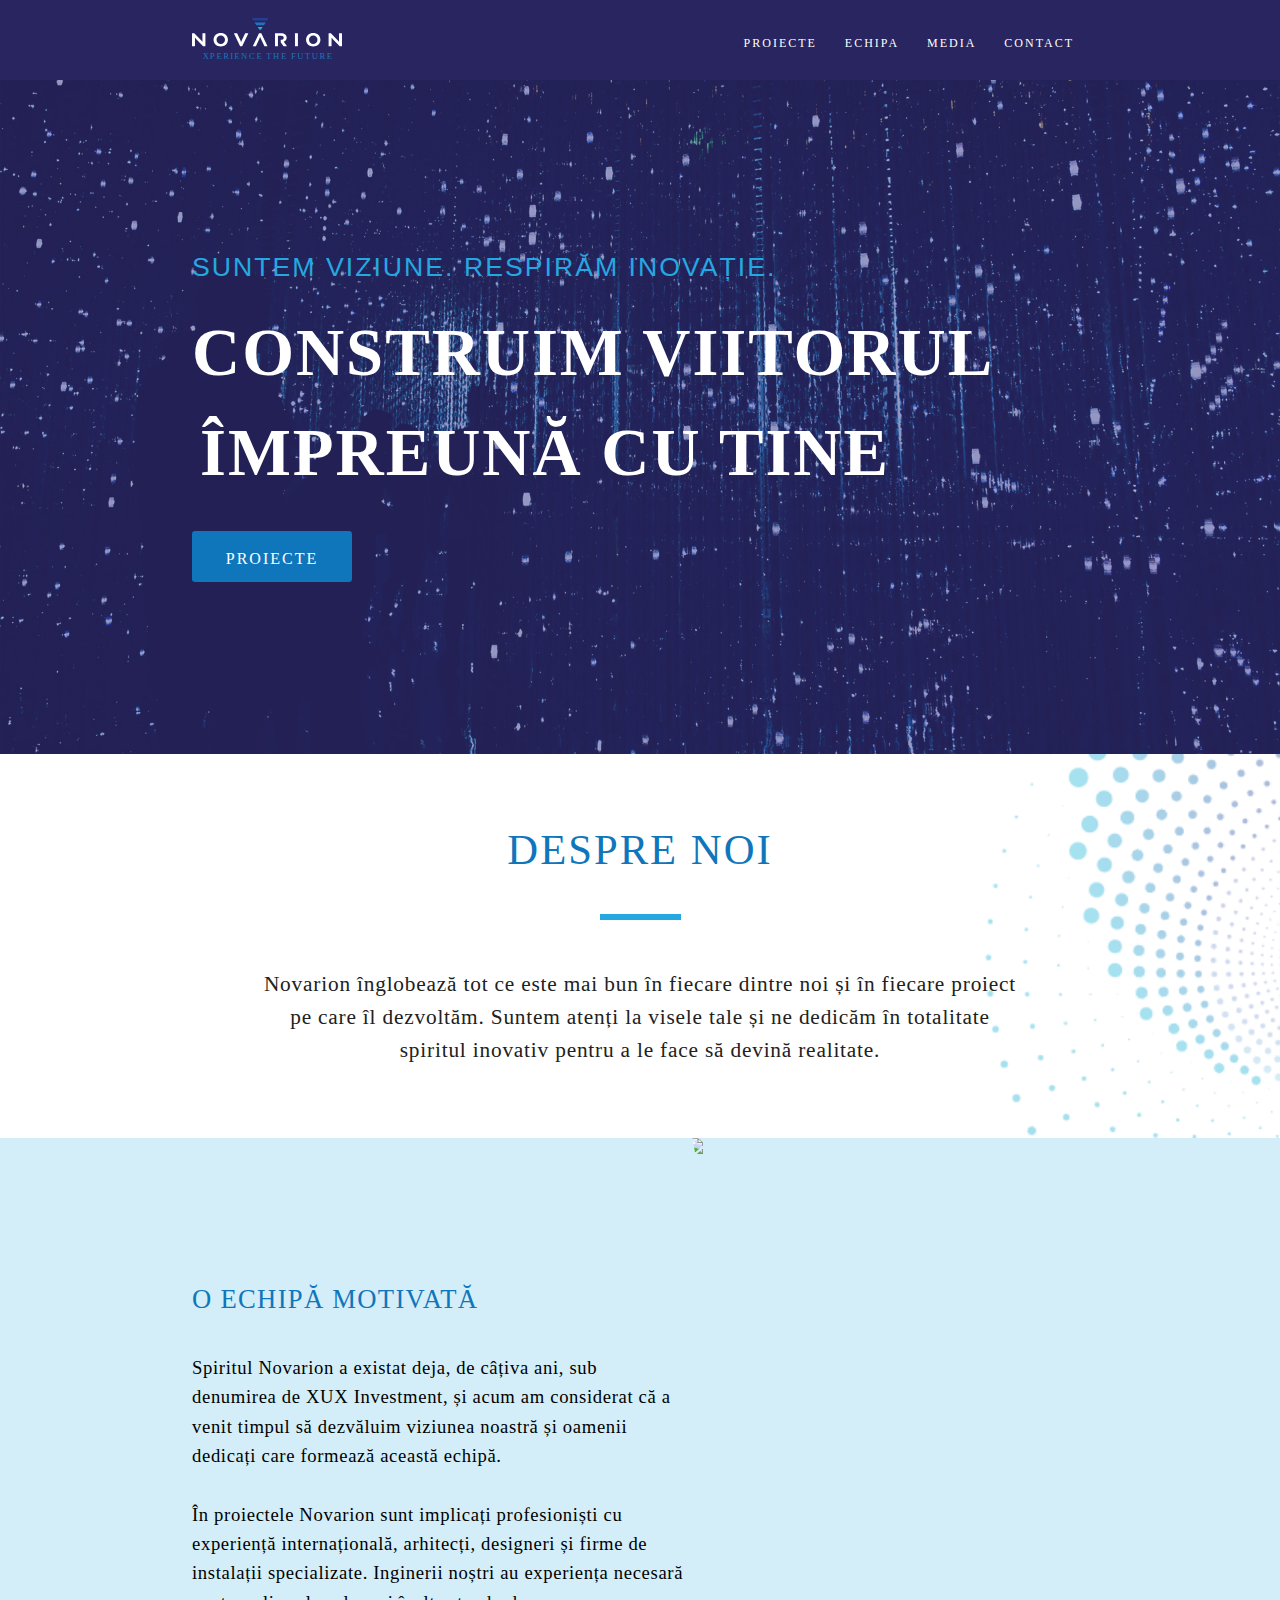
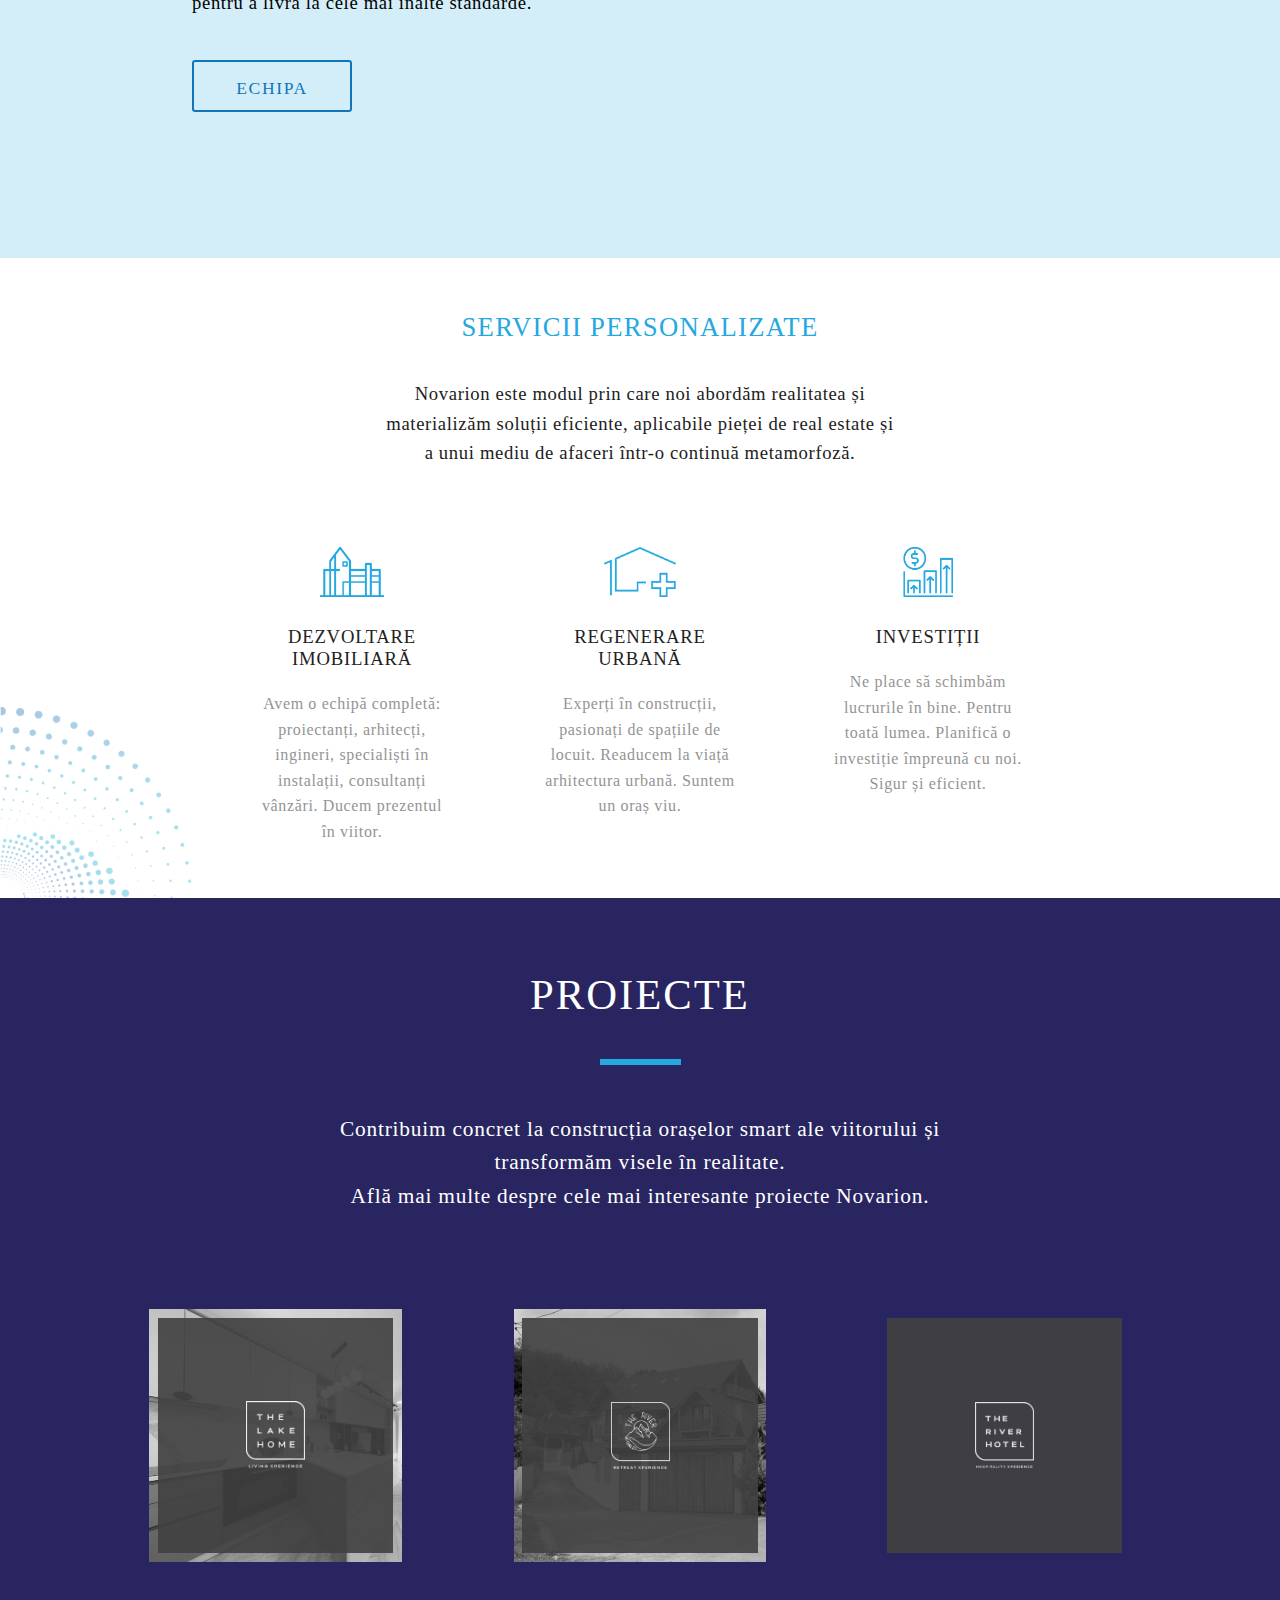
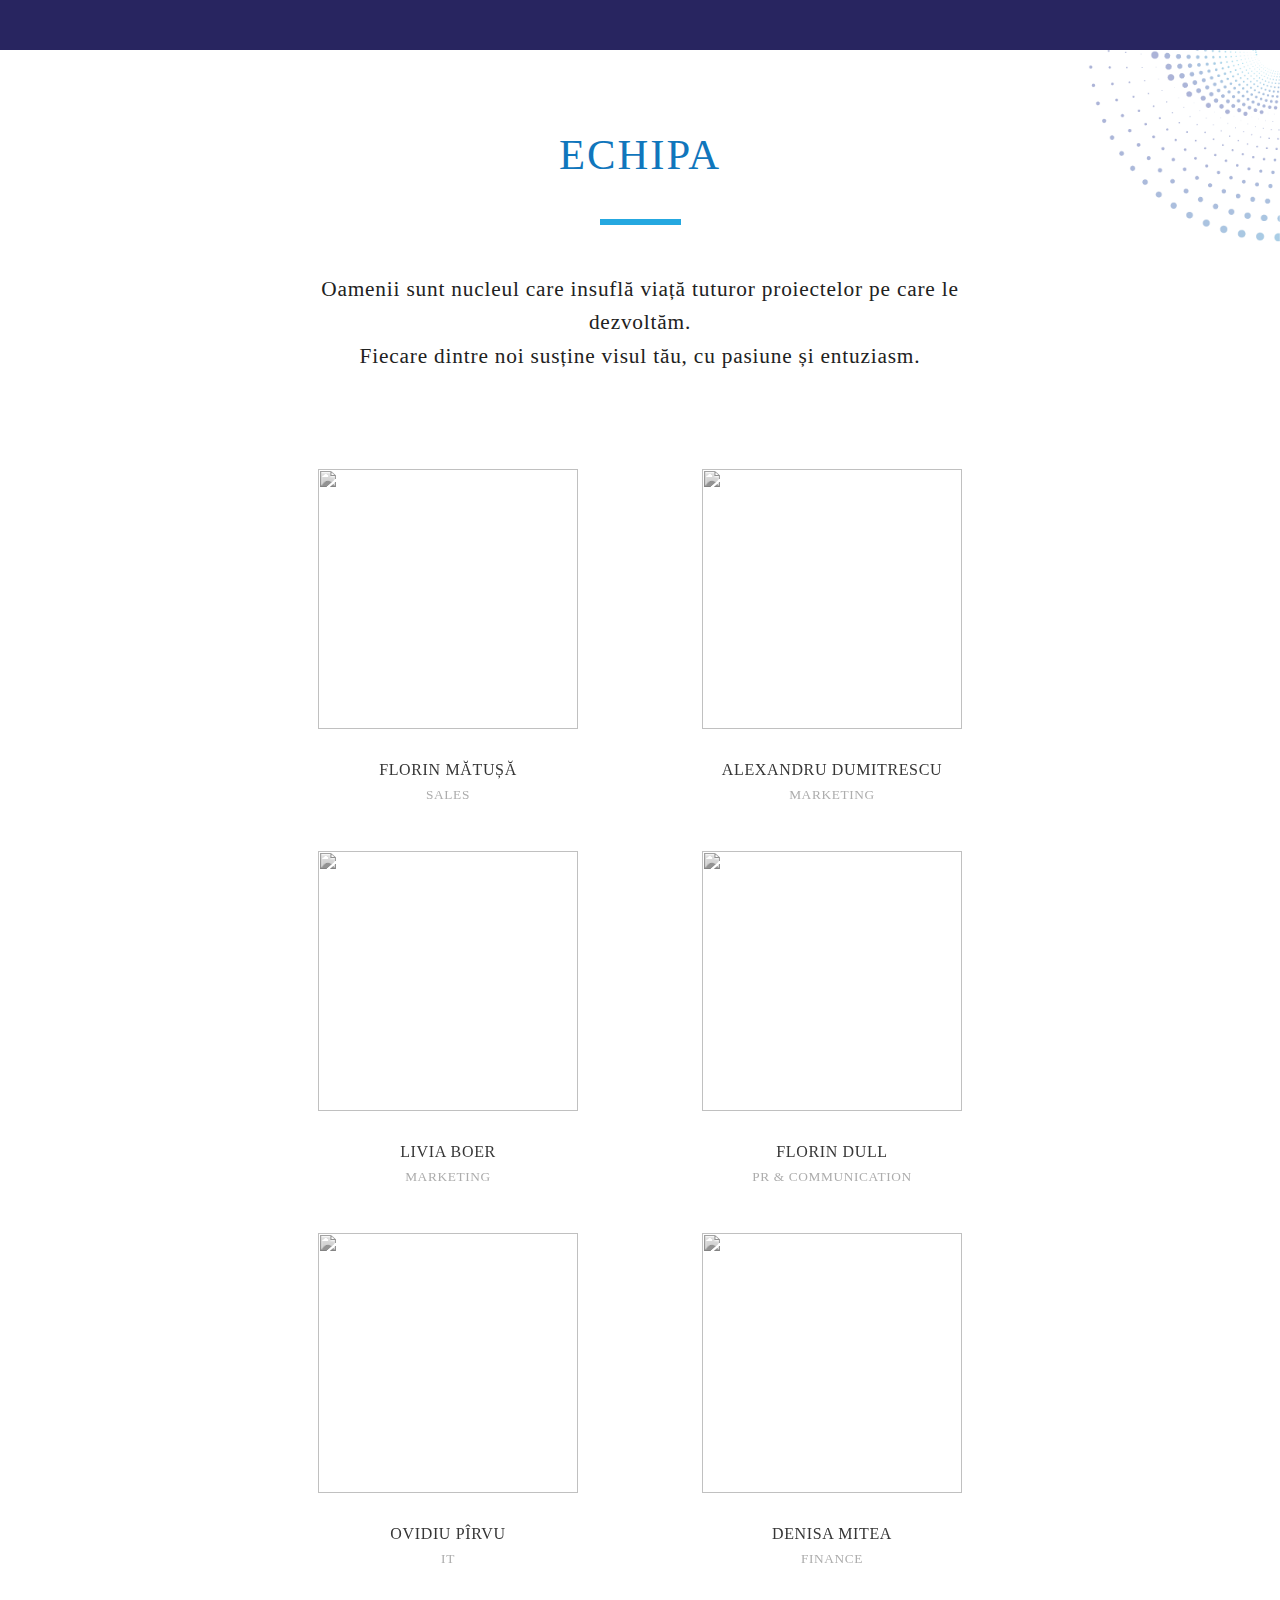
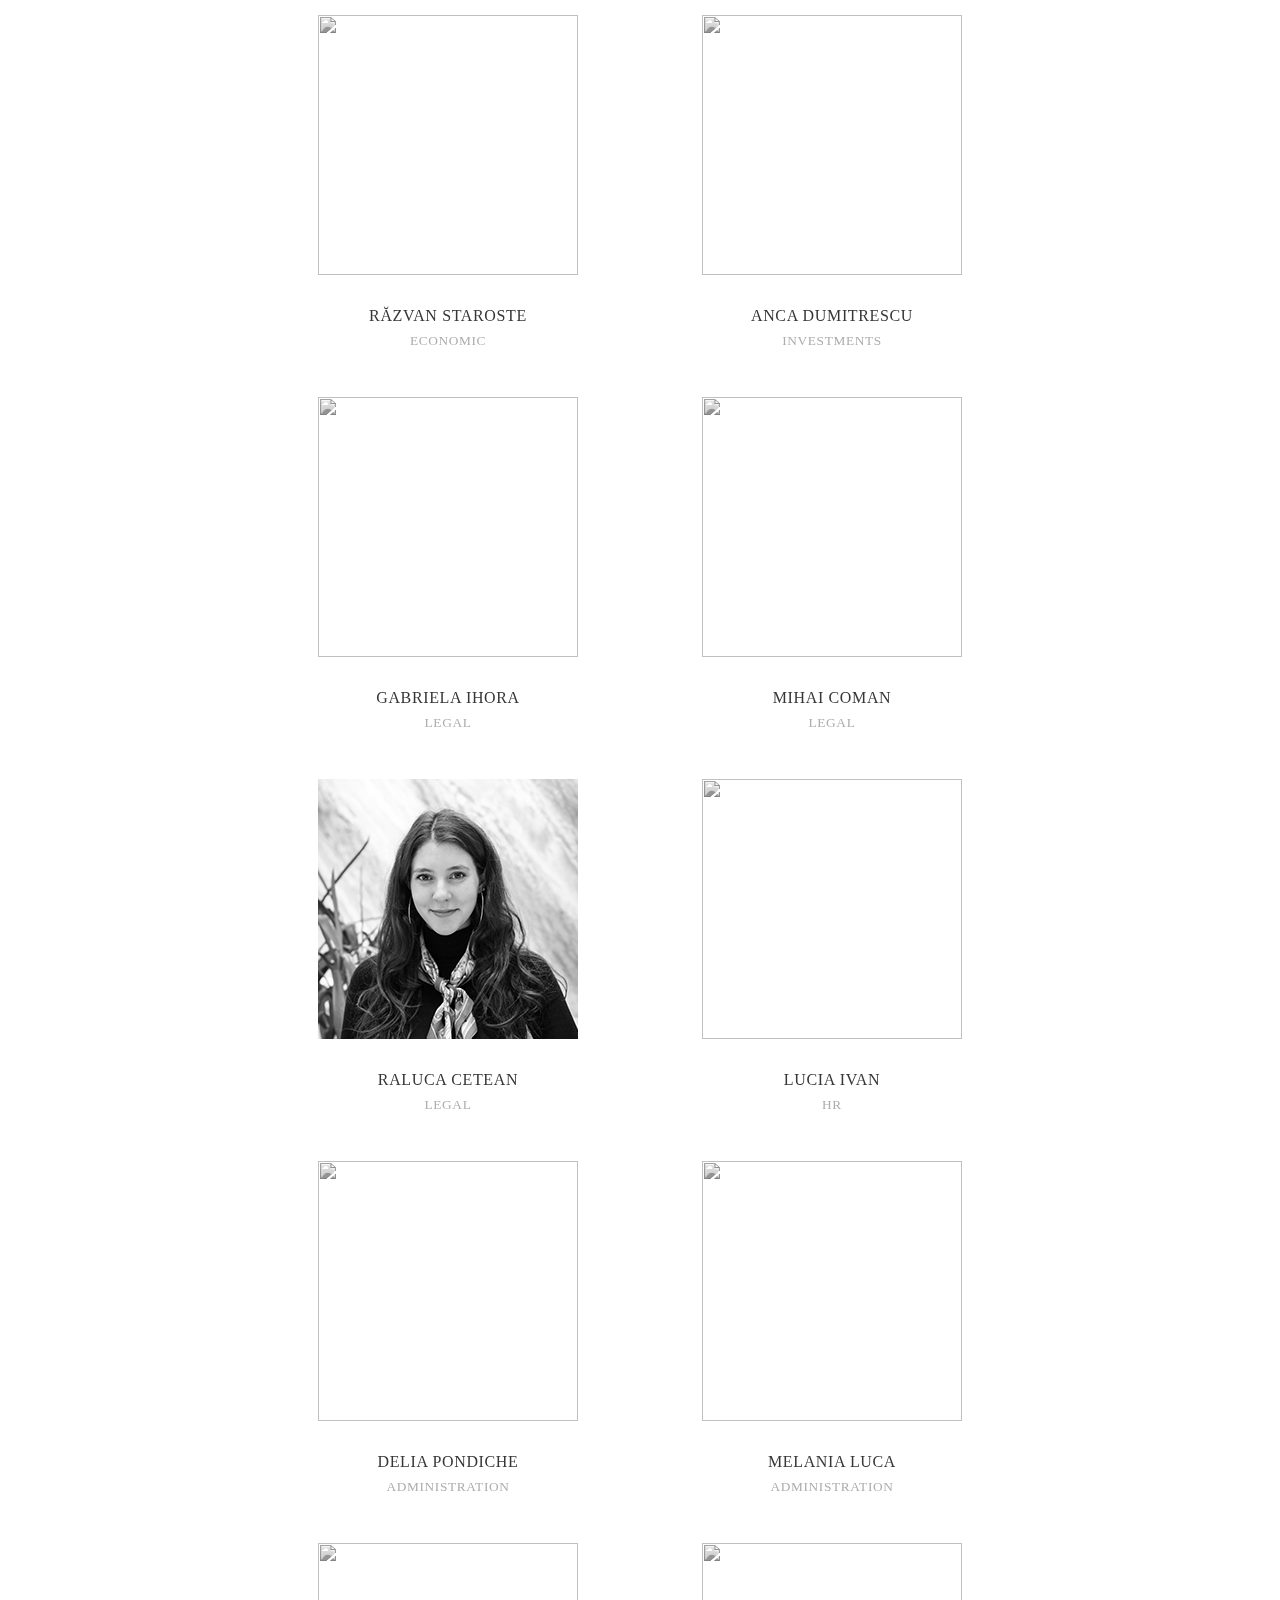
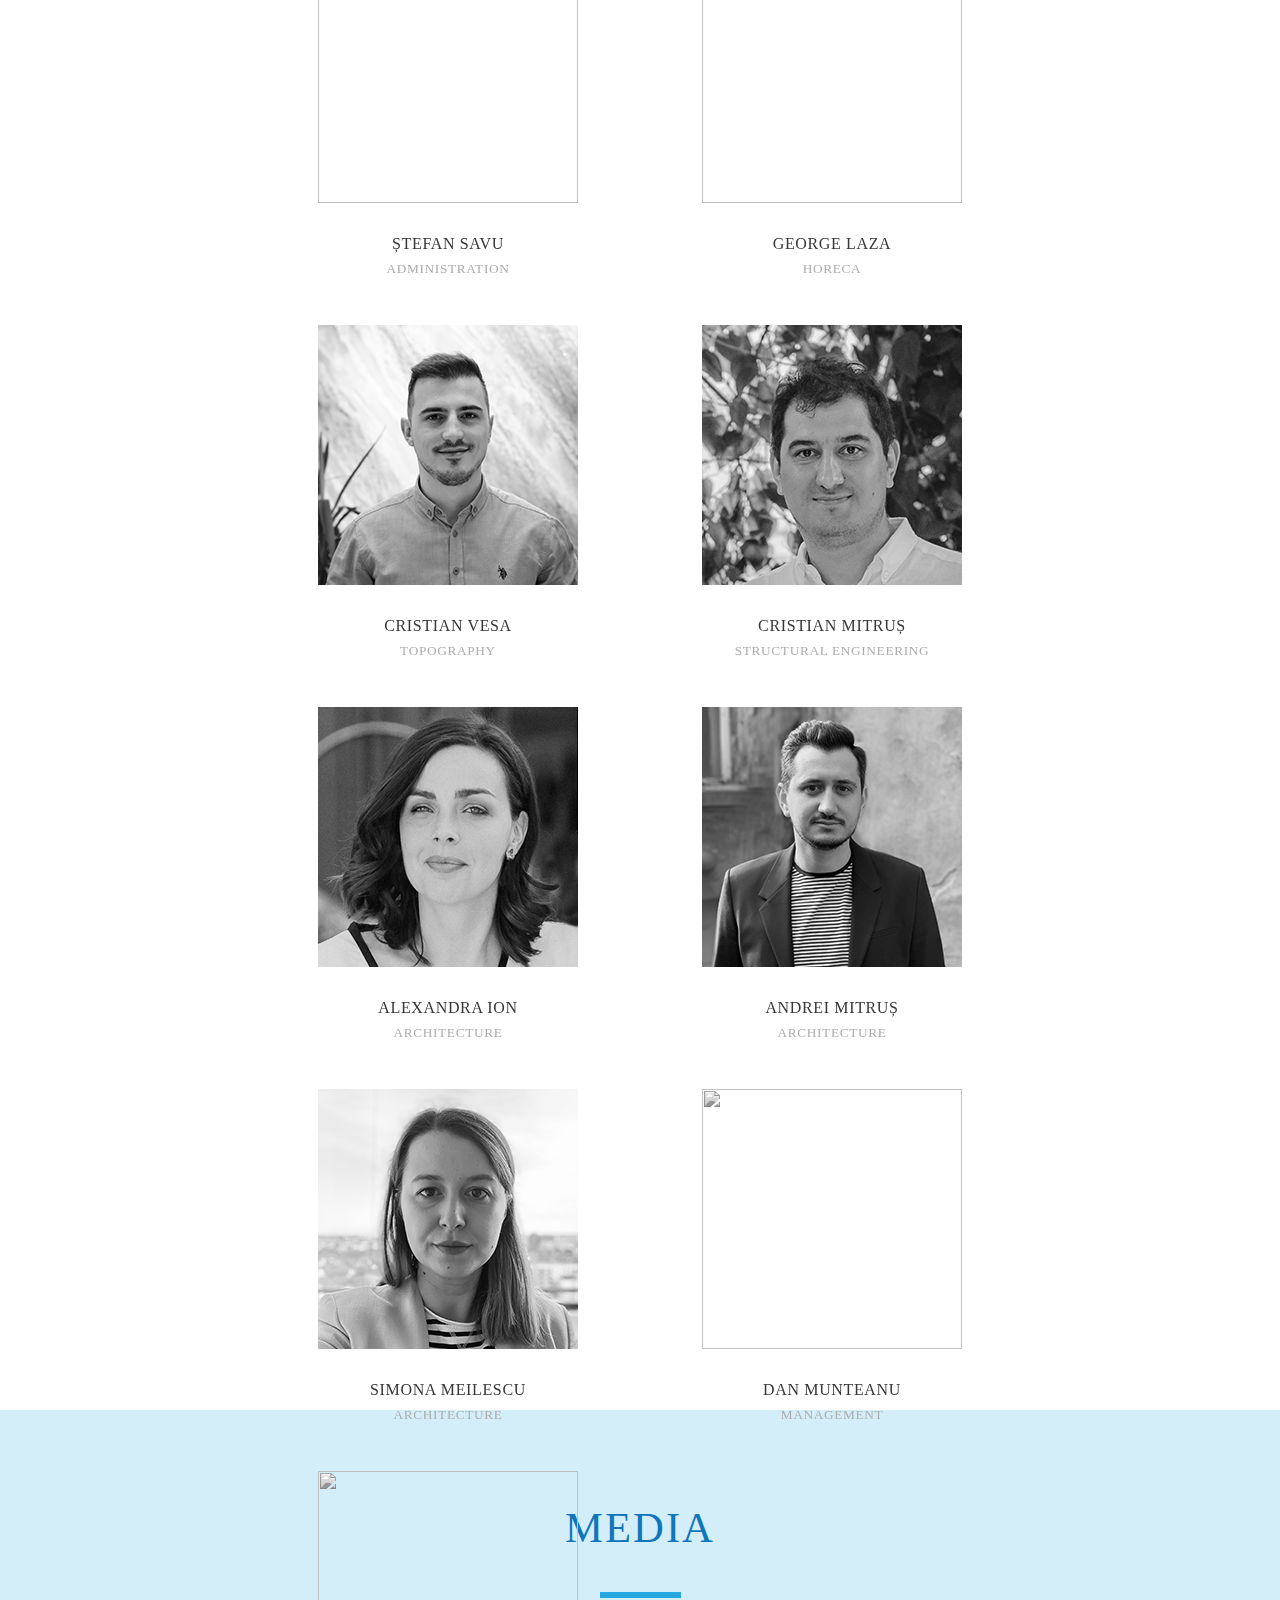
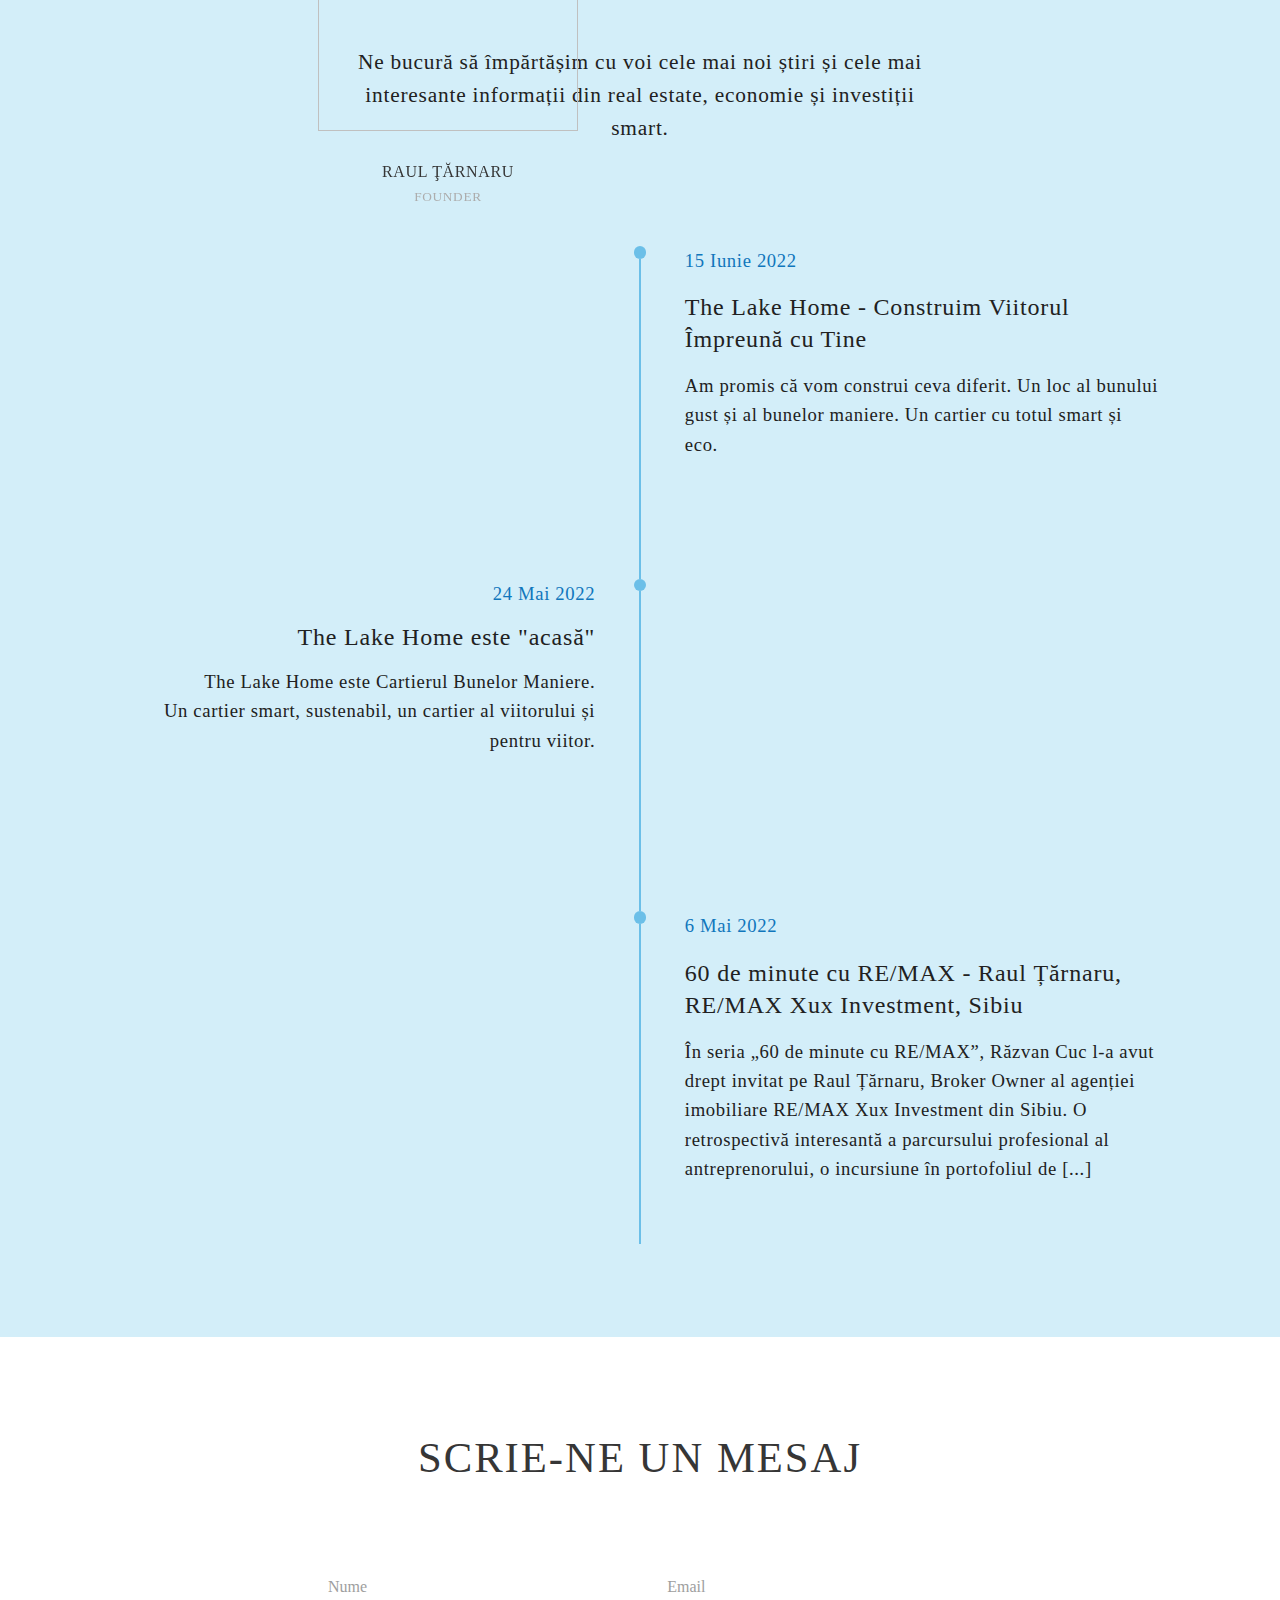
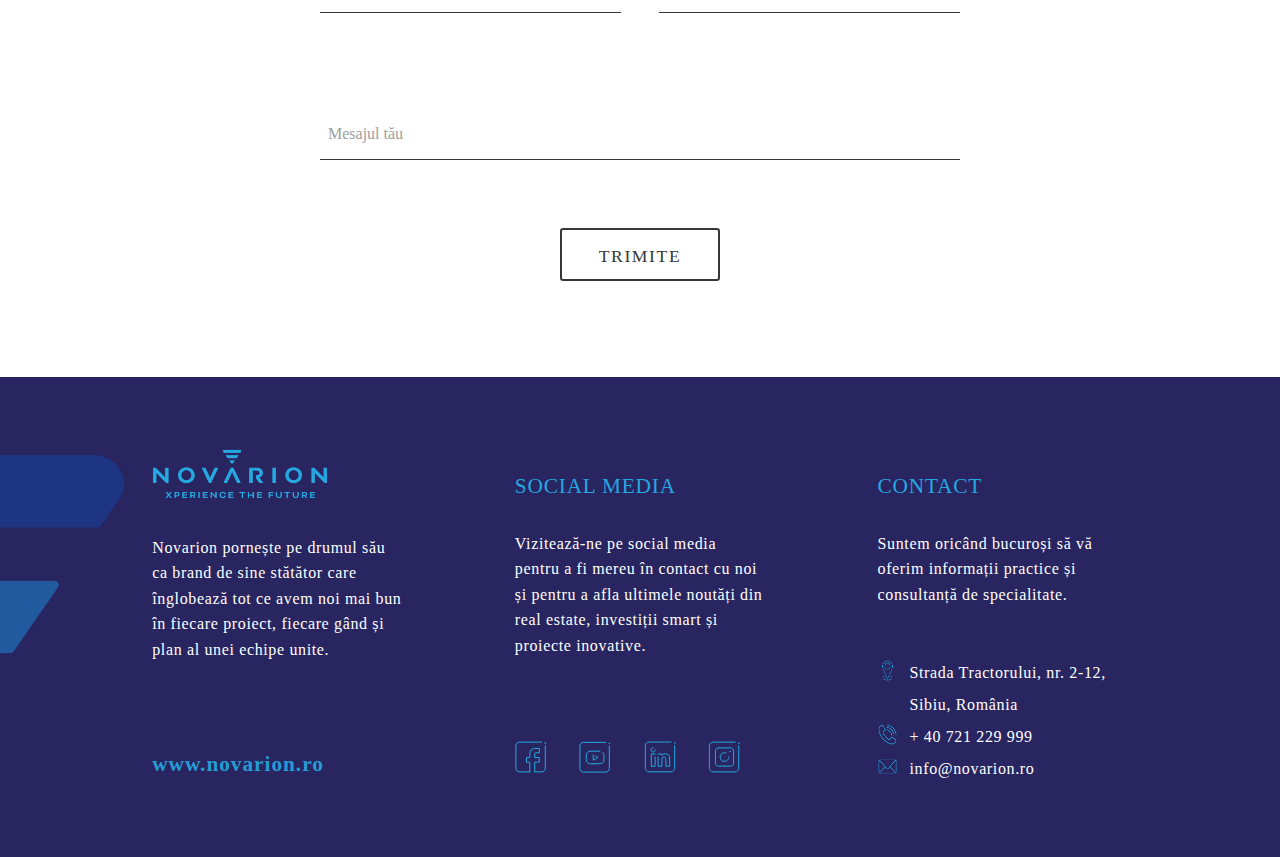
==== commit 1349f5f7: "Jun 22_4" ====
--- a/main.html
+++ b/main.html
@@ -120,7 +120,7 @@
 			<div class="teamTable">
 				<div class="onerow" >
 						<div class="memberBox" id="memberBox" >
-							<img src="/media/Photos/Florin M.jpg"  id="showmore" >
+							<img src="/media/Photos/florin m.jpg"  id="showmore" >
 							<p  id="showless" class="description"> "Omul potrivit, la locul potrivit" nu este doar un simplu proverb, ci mai degrabă o teoremă a vieții lui Florin, el fiind mereu în contact atât cu domeniul real estate dar și cu managementul operațional. </p>
 							<div  id="showmore" class="nameJob">
 									<h5 class="name">FLORIN MĂTUȘĂ</h5> 
@@ -129,7 +129,7 @@
 						</div>
 
 					<div class="memberBox"  id="memberBoxAlex">
-						<img src="/media/Photos/Alex.jpg" id="showmoreAlex" >
+						<img src="/media/Photos/alex.jpg" id="showmoreAlex" >
 						<p class="description" id="showlessA" name="Alex">Alex este producătorul celor mai frumoase și expresive efecte vizuale, fiind pasionat de fotografie, în esența sa cea mai puternică unealtă estetică. În echipa noastră, are locul său unic, fiind și consultant de imagine.</p>
 						<div class="nameJob" id="showmoreAlex" >
 							<h5 class="name">Alexandru dumitrescu</h5>
@@ -138,7 +138,7 @@
 					</div>
 
 					<div class="memberBox" id="memberBoxLiv">
-						<img src="/media/Photos/Livia.jpg" id="showmoreLiv">
+						<img src="/media/Photos/livia.jpg" id="showmoreLiv">
 						<p class="description" id="showlessLiv">Livia reprezintă un element-cheie în echipa noastră și, în același timp, o prezență plăcută pe care suntem bucuroși să o avem. Aduce în mijlocul nostru energia și dezinvoltura din Brazilia, țara sa natală, și datorită ei, avem o deschidere culturală și mai mare decât înainte.</p>
 						<div class="nameJob" id="showmoreLiv">
 							<h5 class="name">LIVIA Boer</h5>
@@ -147,7 +147,7 @@
 					</div>
 
 					<div class="memberBox"  id="memberBoxFlo">
-						<img src="/media/Photos/Florin D.jpg" id="showmoreFlo">
+						<img src="/media/Photos/florin d.jpg" id="showmoreFlo">
 						<p id="showlessFlo" class="description">Florin are rolul său bine definit în echipa noastră, e un liant între suflete și idei, între concept și profilare. Este mereu în căutare de oameni deosebiți și curios să le afle poveștile de viață.</p>
 						<div id="showmoreFlo" class="nameJob">
 							<h5 class="name">FLORIN dull</h5>
@@ -156,7 +156,7 @@
 					</div>
 
 					<div class="memberBox" id="memberBoxOvi">
-						<img src="/media/Photos/Ovidiu.jpg" id="showmoreOvi">
+						<img src="/media/Photos/ovidiu.jpg" id="showmoreOvi">
 						<p class="description" id="showlessOvi" >Ovidiu este cel care "vorbește" limbajele pe care majoritatea dintre noi nu le cunoaștem. A absolvit Facultatea de Informatică din Pitești și este specializat în dezvoltare de aplicații software cu specific targetat.</p>
 						<div class="nameJob" id="showmoreOvi">
 							<h5 class="name">OVIDIU PÎRVU</h5>
@@ -165,7 +165,7 @@
 					</div>
 
 					<div class="memberBox" id="memberBoxDen">
-						<img src="/media/Photos/Denisa.jpg" id="showmoreDen" >
+						<img src="/media/Photos/denisa.jpg" id="showmoreDen" >
 						<p class="description" id="showlessDen">Denisa se potrivește perfect în echipa noastră, și ne dă, zi de zi, un exemplu de atitudine proactivă și abordare complexă, în ceea ce privește activitățile aflate pe agenda de lucru.</p>
 						<div class="nameJob" id="showmoreDen">
 							<h5 class="name">DENISA MITEA</h5>
@@ -174,7 +174,7 @@
 					</div>
 
 					<div class="memberBox" id="memberBoxRaz">
-						<img src="/media/Photos/Razvan.jpg" id="showmoreRaz">
+						<img src="/media/Photos/razvan.jpg" id="showmoreRaz">
 						<p class="description" id="showlessRaz"> Răzvan este omul care trăiește o viață de investiții, la propriu. Investește timp de calitate în mijlocul familiei, își dedică timpul prietenilor și relațiilor interumane, în general. </p>
 						<div class="nameJob" id="showmoreRaz">
 							<h5 class="name">RĂZVAN STAROSTE</h5>
@@ -183,7 +183,7 @@
 					</div>
 
 					<div class="memberBox" id="memberBoxAnc">
-						<img src="/media/Photos/Anca.jpg" id="showmoreAnc">
+						<img src="/media/Photos/anca.jpg" id="showmoreAnc">
 						<p class="description" id="showlessAnc"> Anca este una dintre persoanele care știu, cu adevărat, ce vor de la viață. Are o vastă experiență în domeniul investițiilor internaționale, în ultimii 7 ani făcând parte dintr-o echipă de Investor Services în cadrul unei companii canadiene.</p>
 						<div class="nameJob" id="showlessAnc">
 							<h5 class="name">anca dumitrescu</h5>
@@ -192,7 +192,7 @@
 					</div>
 
 					<div class="memberBox"id="memberBoxGab"> 
-						<img src="/media/Photos/Gabriela.jpg" id="showmoreGab">
+						<img src="/media/Photos/gabriela.jpg" id="showmoreGab">
 						<p class="description" id="showlessGab" > Gabriela se transpune într-o multitudine de roluri. Datorită flexibilității și prezenței de spirit, ea contribuie mereu la reușitele noastre, ale tuturor. Este gata să întindă o mână de ajutor, fiind persoana care știe să deslușească totul, mai puțin sensul a două cuvinte: "Nu pot". </p>
 						<div class="nameJob" id="showmoreGab">
 							<h5 class="name">GABRIELA IHORA</h5>
@@ -201,7 +201,7 @@
 					</div>
 
 					<div class="memberBox" id="memberBoxMih">
-						<img src="/media/Photos/Mihai C.jpg" id="showmoreMih">
+						<img src="/media/Photos/mihai c.jpg" id="showmoreMih">
 						<p class="description" id="showlessMih" >Mereu concentrat, dedicat acestui domeniu foarte complex și interesant, Mihai caută să găsească întotdeauna o soluție optimă, etică și eficientă, bazându-se pe prevederile legale ca sursă primară și care, pentru el, reprezintă bornele de orientare.</p>
 						<div class="nameJob" id="showmoreMih">
 							<h5 class="name">MIHAI COMAN</h5>
@@ -210,8 +210,8 @@
 					</div>
 
 					<div class="memberBox" id="memberBoxRal">
-						<img src="/media/Photos/Raluca-1.jpg" id="showmoreRal">
-						<p class="description" id="showlessRal">Raluca este mare iubitoare de câini și membru activ al Centrului Chinologic Sibiu. Ne arată mereu că este posibil să gândești liber, să pui în practică orice plan, indiferent cât de greu ar părea, pentru că, la final, experiența contează.</p>
+						<img src="/media/Photos/raluca.jpg" id="showmoreRal">
+						<p class="description" id="showlessRal">Raluca este mare iubitoare de câini și membru activ la Asociației Chinologice Române. Ne arată mereu că este posibil să gândești liber, să pui în practică orice plan, indiferent cât de greu ar părea, pentru că, la final, experiența contează.</p>
 						<div class="nameJob" id="showmoreRal">
 							<h5 class="name">RALUCA CETEAN</h5>
 							<p class="Job">LEGAL</p>
@@ -219,7 +219,7 @@
 					</div>
 
 					<div class="memberBox" id="memberBoxLuc">
-						<img src="/media/Photos/Lucia.jpg" id="showmoreLuc">
+						<img src="/media/Photos/lucia.jpg" id="showmoreLuc">
 						<p class="description" id="showlessLuc">Lucia este un om de comunicare, mai înainte de toate. Ne completăm prin comunicare, ne susținem și ne bucurăm de momentele petrecute la birou, acest timp prețios pe care îl valorificăm mai ales prin acea implicare creativă, oricare ne-ar fi anii din câmpul muncii.</p>
 						<div class="nameJob" id="showmoreLuc">
 							<h5 class="name">LUCIA IVAN</h5>
@@ -228,7 +228,7 @@
 					</div>
 
 					<div class="memberBox" id="memberBoxDel">
-						<img src="/media/Photos/Delia.jpg" id="showmoreDel">
+						<img src="/media/Photos/delia.jpg" id="showmoreDel">
 						<p class="description" id="showlessDel" >Delia are o vastă experiență în domeniul administrativ, precum și o capacitate uimitoare de a organiza și sistematiza. Pentru echipă, contează foarte mult să avem specialiștii potriviți, la locul potrivit, în clipele potrivite.</p>
 						<div class="nameJob" id="showmoreDel">
 							<h5 class="name">DELIA PONDICHE</h5>
@@ -237,7 +237,7 @@
 					</div>
 
 					<div class="memberBox" id="memberBoxMel">
-						<img src="/media/Photos/Melania.jpg" id="showmoreMel">
+						<img src="/media/Photos/melania.jpg" id="showmoreMel">
 						<p class="description"  id="showlessMel">Experiența Melaniei ne-a propulsat și motivat mereu. Activitatea notarială, cu care este familiarizată, ne este extrem de utilă în activitatea pe care o desfășurăm și, totodată, ne bazăm pe expertiza ei, în ceea ce privește procesul de dezvoltare imobiliară, per ansamblu.</p>
 						<div class="nameJob" id="showmoreMel">
 							<h5 class="name">MELANIA LUCA</h5>
@@ -246,16 +246,24 @@
 					</div>
 
 					<div class="memberBox" id="memberBoxSte">
-						<img src="/media/Photos/Stefan.jpg" id="showmoreSte">
+						<img src="/media/Photos/stefan.jpg" id="showmoreSte">
 						<p class="description" id="showlessSte" >Ștefan este cel la care ne gândim atunci când trebuie să organizăm diverse activități. Are o experiență solidă în relații publice și comunicare, calitate care acum se dovedește foarte utilă în cadrul echipei Novarion.</p>
 						<div class="nameJob" id="showmoreSte"> 
 							<h5 class="name">ȘTEFAN SAVU</h5>
 							<p class="Job">ADMINISTRATION</p>
 						</div>
 					</div>
+					<div class="memberBox" id="memberBoxGeo">
+						<img src="/media/Photos/george.jpg" id="showmoreGeo">
+						<p class="description" id="showmoreGeo" >George este pasionat de tot ce înseamnă hrană și gastronomie. Dorește să facă oamenii fericiți prin intermediul creațiilor sale culinare si a glumelor savuroase. O companie placuta pentru echipa Novarion.</p>
+						<div class="nameJob" id="showmoreGeo"> 
+							<h5 class="name">GEORGE LAZA</h5>
+							<p class="Job">HORECA</p>
+						</div>
+					</div>
 
 					<div class="memberBox" id="memberBoxCri">
-						<img src="/media/Photos/Cristi V.jpg" id="showmoreCri">
+						<img src="/media/Photos/cristi.jpg" id="showmoreCri">
 						<p class="description"  id="showlessCri">Cristian face parte din grupul de specialiști pe care l-am creat cu viziune și pasiune. Aici ne ocupăm timpul cu ceea ce am ales să facem, am adus în companie energia bună, entuziasmul, însuflețirea.</p>
 						<div class="nameJob" id="showmoreCri">
 							<h5 class="name">CRISTIAN VESA</h5>
@@ -300,7 +308,7 @@
 					</div>
 
 					<div class="memberBox" id="memberBoxDan">
-						<img src="/media/Photos/Dan.jpg" id="showmoreDan">
+						<img src="/media/Photos/dan.jpg" id="showmoreDan">
 						<p class="description"  id="showlessDan">Dan este cel care a contribuit la construcția și consolidarea business-ului, cu pasiune și determinare. Dezvoltarea afacerilor și proiectarea soluțiilor viabile sunt punctele forte ale lui Dan, pe a cărui expertiză ne bazăm.</p>
 						<div class="nameJob" id="showmoreDan">
 							<h5 class="name">DAN MUNTEANU</h5>
@@ -309,7 +317,7 @@
 					</div>
 
 					<div class="memberBox" id="memberBoxRau">
-						<img src="/media/Photos/Raul.jpg" id="showmoreRau">
+						<img src="/media/Photos/raul.jpg" id="showmoreRau">
 						<p class="description" id="showlessRau">Raul este promotorul și sufletul companiei, pe care a visat-o și a construit-o cu multă pasiune. Îi place să proiecteze idei de business, le dă contur și le conferă un statut aparte, prin faptul că reușește să imprime o amprentă unică, de originalitate și clasă.</p>
 							<div class="nameJob" id="showmoreRau">
 								<h5 class="name">RAUL ŢĂRNARU</h5>
--- a/style.css
+++ b/style.css
@@ -115,7 +115,7 @@
     justify-content: center;
     align-items: center;
     background-position: center bottom;
-    background-image:url(/media/NOVARION_theme\ photo_1.png);   
+    background-image: url(media/header\ image2.jpg); 
     background-size: cover;
 }
 
@@ -599,7 +599,7 @@
 
 
 /*when clicked*/
-#memberBox ,#memberBoxAlex, #memberBoxLiv, #memberBoxFlo , #memberBoxOvi , #memberBoxDen , #memberBoxRaz, #memberBoxAnc, #memberBoxGab, #memberBoxMih, #memberBoxRal,#memberBoxLuc,#memberBoxDel,#memberBoxMel,#memberBoxSte,
+#memberBox ,#memberBoxAlex, #memberBoxLiv, #memberBoxFlo , #memberBoxOvi , #memberBoxDen , #memberBoxRaz, #memberBoxAnc, #memberBoxGab, #memberBoxMih, #memberBoxRal,#memberBoxLuc,#memberBoxDel,#memberBoxMel,#memberBoxSte, #memberBoxGeo,
 #memberBoxCri,#memberBoxCrs,#memberBoxAle,#memberBoxAnd,#memberBoxSim, #memberBoxDan, #memberBoxRau, #memberBoxInv  {
     display: flex;
     flex-direction: column;
@@ -616,20 +616,20 @@
     transition: all 0,7s;
 }
 
-#memberBox.open, #memberBoxAlex.open,  #memberBoxLiv.open , #memberBoxFlo.open,  #memberBoxOvi.open , #memberBoxDen.open , #memberBoxRaz.open, #memberBoxAnc.open, #memberBoxGab.open, #memberBoxMih.open, #memberBoxRal.open,#memberBoxLuc.open,#memberBoxDel.open,#memberBoxMel.open,#memberBoxSte.open,
+#memberBox.open, #memberBoxAlex.open,  #memberBoxLiv.open , #memberBoxFlo.open,  #memberBoxOvi.open , #memberBoxDen.open , #memberBoxRaz.open, #memberBoxAnc.open, #memberBoxGab.open, #memberBoxMih.open, #memberBoxRal.open,#memberBoxLuc.open,#memberBoxDel.open,#memberBoxMel.open,#memberBoxSte.open, #memberBoxGeo.open,
 #memberBoxCri.open, #memberBoxDan.open, #memberBoxRau.open {
     cursor: pointer;
     filter: grayscale(0%);
 }
 
-#memberBox.open img, #memberBoxAlex.open img ,  #memberBoxLiv.open img, #memberBoxFlo.open img,  #memberBoxOvi.open img, #memberBoxDen.open img, #memberBoxRaz.open img, #memberBoxAnc.open img, #memberBoxGab.open img, #memberBoxMih.open img, #memberBoxRal.open img ,#memberBoxLuc.open img ,#memberBoxDel.open img,#memberBoxMel.open img,#memberBoxSte.open img,
+#memberBox.open img, #memberBoxAlex.open img ,  #memberBoxLiv.open img, #memberBoxFlo.open img,  #memberBoxOvi.open img, #memberBoxDen.open img, #memberBoxRaz.open img, #memberBoxAnc.open img, #memberBoxGab.open img, #memberBoxMih.open img, #memberBoxRal.open img ,#memberBoxLuc.open img ,#memberBoxDel.open img,#memberBoxMel.open img,#memberBoxSte.open img, #memberBoxGeo.open img, 
 #memberBoxCri.open img, #memberBoxDan.open img, #memberBoxRau.open img{
     opacity: 0.5;
     filter: grayscale(100%);
 }
 
 #memberBoxDan.open .description, #memberBoxRau.open .description,#memberBoxSte.open .description,#memberBox.open .description, #memberBoxAlex.open .description ,#memberBoxLiv.open .description, #memberBoxFlo.open .description, #memberBoxOvi.open .description , #memberBoxDen.open .description , #memberBoxRaz.open .description, #memberBoxAnc.open .description, #memberBoxGab.open .description, #memberBoxMih.open .description, #memberBoxRal.open .description,#memberBoxLuc.open .description,#memberBoxDel.open .description,#memberBoxMel.open .description,
-#memberBoxCri.open .description,#memberBoxCrs.open .description,#memberBoxAle.open .description,#memberBoxAnd.open .description,#memberBoxSim.open .description {
+#memberBoxCri.open .description,#memberBoxCrs.open .description,#memberBoxAle.open .description,#memberBoxAnd.open .description,#memberBoxSim.open .description, #memberBoxGeo.open .description {
     display: flex;
     justify-content: center;
     align-items: center;
@@ -649,20 +649,20 @@
     text-align: center;
 }
 
-#memberBox.open .nameJob, #memberBoxAlex.open .nameJob,  #memberBoxLiv.open .nameJob, #memberBoxFlo.open .nameJob,  #memberBoxOvi.open .nameJob, #memberBoxDen.open .nameJob, #memberBoxRaz.open .nameJob, #memberBoxAnca .open.nameJob,#memberBoxAnc.open .nameJob ,#memberBoxAnc.open .nameJob , #memberBoxGab.open .nameJob ,  #memberBoxMih.open .nameJob , #memberBoxRal.open .nameJob ,#memberBoxLuc.open .nameJob ,#memberBoxDel.open .nameJob ,#memberBoxMel.open .nameJob ,#memberBoxSte.open .nameJob ,
+#memberBox.open .nameJob, #memberBoxAlex.open .nameJob,  #memberBoxLiv.open .nameJob, #memberBoxFlo.open .nameJob,  #memberBoxOvi.open .nameJob, #memberBoxDen.open .nameJob, #memberBoxRaz.open .nameJob, #memberBoxAnca .open.nameJob,#memberBoxAnc.open .nameJob ,#memberBoxAnc.open .nameJob , #memberBoxGab.open .nameJob ,  #memberBoxMih.open .nameJob , #memberBoxRal.open .nameJob ,#memberBoxLuc.open .nameJob ,#memberBoxDel.open .nameJob ,#memberBoxMel.open .nameJob ,#memberBoxSte.open .nameJob , #memberBoxGeo.open .nameJob, 
 #memberBoxCri.open .nameJob ,#memberBoxCrs.open .nameJob ,#memberBoxAle.open .nameJob ,#memberBoxAnd.open .nameJob ,#memberBoxSim.open .nameJob, #memberBoxDan.open .nameJob, #memberBoxRau.open .nameJob {
     width: 100%;
     height: 100%;
 
 }
-#memberBox img, #memberBoxAlex img, #memberBoxLiv img, #memberBoxFlo img, #memberBoxOvi img, #memberBoxDen img, #memberBoxRaz img, #memberBoxAnca img, #memberBox img,#memberBoxAnc img,  #memberBoxAnc img, #memberBoxGab img, #memberBoxMih img, #memberBoxRal img,#memberBoxLuc img,#memberBoxDel img,#memberBoxMel img,#memberBoxSte img,
+#memberBox img, #memberBoxAlex img, #memberBoxLiv img, #memberBoxFlo img, #memberBoxOvi img, #memberBoxDen img, #memberBoxRaz img, #memberBoxAnca img, #memberBox img,#memberBoxAnc img,  #memberBoxAnc img, #memberBoxGab img, #memberBoxMih img, #memberBoxRal img,#memberBoxLuc img,#memberBoxDel img,#memberBoxMel img,#memberBoxSte img, #memberBoxGeo img, 
 #memberBoxCri img,#memberBoxCrs img,#memberBoxAle img,#memberBoxAnd img,#memberBoxSim img, #memberBoxDan img,#memberBoxRau img {
     height: 16.25rem;
     width: 16.25rem;
     object-fit: cover;
     object-position: 100% 20%;
 }
-#memberBox:hover, #memberBoxAlex:hover, #memberBoxLiv:hover, #memberBoxFlo:hover , #memberBoxOvi:hover , #memberBoxDen:hover , #memberBoxRaz:hover , #memberBoxAnca:hover, #memberBoxAnc:hover, #memberBoxAnc:hover, #memberBoxGab:hover, #memberBoxMih:hover, #memberBoxRal:hover,#memberBoxLuc:hover,#memberBoxDel:hover,#memberBoxMel:hover,#memberBoxSte:hover,
+#memberBox:hover, #memberBoxAlex:hover, #memberBoxLiv:hover, #memberBoxFlo:hover , #memberBoxOvi:hover , #memberBoxDen:hover , #memberBoxRaz:hover , #memberBoxAnca:hover, #memberBoxAnc:hover, #memberBoxAnc:hover, #memberBoxGab:hover, #memberBoxMih:hover, #memberBoxRal:hover,#memberBoxLuc:hover,#memberBoxDel:hover,#memberBoxMel:hover,#memberBoxSte:hover, #memberBoxGeo:hover, 
 #memberBoxCri:hover,#memberBoxCrs:hover,#memberBoxAle:hover,#memberBoxAnd:hover,#memberBoxSim:hover,#memberBoxDan:hover,#memberBoxRau:hover {
     cursor: pointer;
     filter: grayscale(0%)
@@ -680,13 +680,13 @@
 
 
 #memberBox.opacity:hover, #memberBoxAlex.opacity:hover, #memberBoxLiv.opacity:hover, #memberBoxFlo.opacity:hover , #memberBoxOvi.opacity:hover , #memberBoxDen.opacity:hover , #memberBoxRaz.opacity:hover, #memberBoxAnc.opacity:hover, 
-#memberBoxGab.opacity:hover, #memberBoxMih.opacity:hover,#memberBoxRal.opacity:hover,#memberBoxLuc.opacity:hover,#memberBoxDel.opacity:hover,#memberBoxMel.opacity:hover,#memberBoxSte.opacity:hover,#memberBoxCri.opacity:hover,
+#memberBoxGab.opacity:hover, #memberBoxMih.opacity:hover,#memberBoxRal.opacity:hover,#memberBoxLuc.opacity:hover,#memberBoxDel.opacity:hover,#memberBoxMel.opacity:hover,#memberBoxSte.opacity:hover,#memberBoxGeo.opacity:hover, #memberBoxCri.opacity:hover,
 #memberBoxCrs.opacity:hover,#memberBoxAle.opacity:hover,#memberBoxAnd.opacity:hover,#memberBoxSim.opacity:hover,#memberBoxDan.opacity:hover, #memberBoxRau.opacity:hover{
     opacity: 1;
 }
 
 #memberBox.opacity, #memberBoxAlex.opacity, #memberBoxLiv.opacity, #memberBoxFlo.opacity , #memberBoxOvi.opacity , #memberBoxDen.opacity , #memberBoxRaz.opacity, #memberBoxAnc.opacity, 
-#memberBoxGab.opacity, #memberBoxMih.opacity,#memberBoxRal.opacity,#memberBoxLuc.opacity,#memberBoxDel.opacity,#memberBoxMel.opacity,#memberBoxSte.opacity,#memberBoxCri.opacity,
+#memberBoxGab.opacity, #memberBoxMih.opacity,#memberBoxRal.opacity,#memberBoxLuc.opacity,#memberBoxDel.opacity,#memberBoxMel.opacity,#memberBoxSte.opacity, #memberBoxGeo.opacity, #memberBoxCri.opacity,
 #memberBoxCrs.opacity,#memberBoxAle.opacity,#memberBoxAnd.opacity,#memberBoxSim.opacity,#memberBoxDan.opacity, #memberBoxRau.opacity{
     opacity: 0.5;
 }
@@ -1143,14 +1143,14 @@
     }
 
 
-    #memberBox ,#memberBoxAlex, #memberBoxLiv, #memberBoxFlo , #memberBoxOvi , #memberBoxDen , #memberBoxRaz, #memberBoxAnc, #memberBoxGab, #memberBoxMih, #memberBoxRal,#memberBoxLuc,#memberBoxDel,#memberBoxMel,#memberBoxSte,
+    #memberBox ,#memberBoxAlex, #memberBoxLiv, #memberBoxFlo , #memberBoxOvi , #memberBoxDen , #memberBoxRaz, #memberBoxAnc, #memberBoxGab, #memberBoxMih, #memberBoxRal,#memberBoxLuc,#memberBoxDel,#memberBoxMel,#memberBoxSte, #memberBoxGeo
     #memberBoxCri,#memberBoxCrs,#memberBoxAle,#memberBoxAnd,#memberBoxSim, #memberBoxDan, #memberBoxRau, #memberBoxInv  {
     display: flex;
     flex-direction: column;
     flex: 1 0 33%;
     }
     #memberBoxDan.open .description, #memberBoxRau.open .description,#memberBoxSte.open .description,#memberBox.open .description, #memberBoxAlex.open .description ,#memberBoxLiv.open .description, #memberBoxFlo.open .description, #memberBoxOvi.open .description , #memberBoxDen.open .description , #memberBoxRaz.open .description, #memberBoxAnc.open .description, #memberBoxGab.open .description, #memberBoxMih.open .description, #memberBoxRal.open .description,#memberBoxLuc.open .description,#memberBoxDel.open .description,#memberBoxMel.open .description,
-    #memberBoxCri.open .description,#memberBoxCrs.open .description,#memberBoxAle.open .description,#memberBoxAnd.open .description,#memberBoxSim.open .description {
+    #memberBoxCri.open .description,#memberBoxCrs.open .description,#memberBoxAle.open .description,#memberBoxAnd.open .description,#memberBoxSim.open .description, #memberBoxGeo.open .description {
     font-size: 12pt;
     }
 }
@@ -1166,7 +1166,7 @@
         height: 285rem;
     }
 
-    #memberBox ,#memberBoxAlex, #memberBoxLiv, #memberBoxFlo , #memberBoxOvi , #memberBoxDen , #memberBoxRaz, #memberBoxAnc, #memberBoxGab, #memberBoxMih, #memberBoxRal,#memberBoxLuc,#memberBoxDel,#memberBoxMel,#memberBoxSte,
+    #memberBox ,#memberBoxAlex, #memberBoxLiv, #memberBoxFlo , #memberBoxOvi , #memberBoxDen , #memberBoxRaz, #memberBoxAnc, #memberBoxGab, #memberBoxMih, #memberBoxRal,#memberBoxLuc,#memberBoxDel,#memberBoxMel,#memberBoxSte, #memberBoxGeo, 
     #memberBoxCri,#memberBoxCrs,#memberBoxAle,#memberBoxAnd,#memberBoxSim, #memberBoxDan, #memberBoxRau, #memberBoxInv  {
     display: flex;
     flex-direction: column;
@@ -1179,16 +1179,22 @@
 
 @media screen and (max-width:1435px){
     .footer{
-        background-position: center left -3.5rem;
+        background-position: center left -6rem;
+    }
+    .wrapperFooter{
+        width: 85%;
     }
     .footer1{
-        width: 25%;
+        width: 23%;
     }
     .footer2{
-        width: 25%;
+        width: 23%;
+    }
+    .socialIcons{
+        width: 90%;
     }
     .footer3{
-        width: 25%;
+        width: 23%;
     }
 }
 
@@ -1323,14 +1329,29 @@
         column-gap: 2em;
     }
     .echipa{
-        height: 280rem;
-    }
-    #memberBox ,#memberBoxAlex, #memberBoxLiv, #memberBoxFlo , #memberBoxOvi , #memberBoxDen , #memberBoxRaz, #memberBoxAnc, #memberBoxGab, #memberBoxMih, #memberBoxRal,#memberBoxLuc,#memberBoxDel,#memberBoxMel,#memberBoxSte,
+        height: 260rem !important;
+    }
+    .onerow{
+        width: 80%;
+    }
+    #memberBox ,#memberBoxAlex, #memberBoxLiv, #memberBoxFlo , #memberBoxOvi , #memberBoxDen , #memberBoxRaz, #memberBoxAnc, #memberBoxGab, #memberBoxMih, #memberBoxRal,#memberBoxLuc,#memberBoxDel,#memberBoxMel,#memberBoxSte, #memberBoxGeo,
     #memberBoxCri,#memberBoxCrs,#memberBoxAle,#memberBoxAnd,#memberBoxSim, #memberBoxDan, #memberBoxRau, #memberBoxInv  {
-    display: flex;
-    flex-direction: column;
-    flex: 1 0 40%;
-    }
+        display: flex;
+        flex-direction: column;
+        flex: 1 0 40%;
+    }
+    #memberBox img, #memberBoxAlex img, #memberBoxLiv img, #memberBoxFlo img, #memberBoxOvi img, #memberBoxDen img, #memberBoxRaz img, #memberBoxAnca img, #memberBox img,#memberBoxAnc img,  #memberBoxAnc img, #memberBoxGab img, #memberBoxMih img, #memberBoxRal img,#memberBoxLuc img,#memberBoxDel img,#memberBoxMel img,#memberBoxSte img,#memberBoxGeo img, 
+    #memberBoxCri img,#memberBoxCrs img,#memberBoxAle img,#memberBoxAnd img,#memberBoxSim img, #memberBoxDan img,#memberBoxRau img {    
+        height: 14rem;
+        width: 14rem;
+    }
+    #memberBoxDan.open .description, #memberBoxRau.open .description,#memberBoxSte.open .description,#memberBox.open .description, #memberBoxAlex.open .description ,#memberBoxLiv.open .description, #memberBoxFlo.open .description, #memberBoxOvi.open .description , #memberBoxDen.open .description , #memberBoxRaz.open .description, #memberBoxAnc.open .description, #memberBoxGab.open .description, #memberBoxMih.open .description, #memberBoxRal.open .description,#memberBoxLuc.open .description,#memberBoxDel.open .description,#memberBoxMel.open .description,
+    #memberBoxCri.open .description,#memberBoxCrs.open .description,#memberBoxAle.open .description,#memberBoxAnd.open .description,#memberBoxSim.open .description, #memberBoxGeo.open .description {
+        font-size: 11pt;
+        height: 14rem;
+        line-height: 1rem !important;
+        justify-content: center;
+     }
 
     .ppl{
         width: 60%;
@@ -1346,12 +1367,6 @@
     }
 
 
-    .media{
-        padding-top: 2rem;
-    }
-    .timeline{
-        padding-bottom: 2rem;
-    }
     .introP{
         margin-top: 1rem;
         margin-bottom: 5rem;
@@ -1445,18 +1460,19 @@
         cursor: pointer;
     }
     .header h3{
-        font-size: 16pt;
+        font-size: 15pt;
+        line-height: 1.5rem;
     }
     .header h1{
-        font-size: 26pt;
-        line-height: 1rem;  
+        font-size: 22pt; 
+        line-height: 1rem;
     }
 
     .aboutUs{
         width: 98%;
         margin-top: 1rem;
         background-image:none !important;
-        height: 20rem !important;
+        height: 25rem !important;
     }
     .aboutUs h4{
         font-size: 2rem !important;
@@ -1509,7 +1525,7 @@
     }
     
     .projects{
-        height: 90rem !important;
+        height: 110rem !important;
     }
     .projects h4{
         font-size: 2rem !important;
@@ -1517,8 +1533,8 @@
     .projects p{
         margin: 0 !important;
         font-size: 1.2rem;
-        padding-top:2rem;
-        padding-bottom: 2rem;
+        padding-top:3rem;
+        padding-bottom: 4rem;
     }
     .threeProjects{
         display: flex;
@@ -1526,6 +1542,7 @@
         align-items: center;
         justify-content: center;
         width: 90%;
+        row-gap: 2em;
     }
     .projectsBtns1{
         width: 90%;
@@ -1536,7 +1553,7 @@
     .projectsBtns2{
         width: 90%;
         margin-bottom: 1.5rem;
-        height: 20rem !important;
+        height:20rem !important;
         width: 20rem  !important;
     }
     .projectsBtns3{
@@ -1557,7 +1574,7 @@
         width: 80%;
     }
 
-    #memberBox ,#memberBoxAlex, #memberBoxLiv, #memberBoxFlo , #memberBoxOvi , #memberBoxDen , #memberBoxRaz, #memberBoxAnc, #memberBoxGab, #memberBoxMih, #memberBoxRal,#memberBoxLuc,#memberBoxDel,#memberBoxMel,#memberBoxSte,
+    #memberBox ,#memberBoxAlex, #memberBoxLiv, #memberBoxFlo , #memberBoxOvi , #memberBoxDen , #memberBoxRaz, #memberBoxAnc, #memberBoxGab, #memberBoxMih, #memberBoxRal,#memberBoxLuc,#memberBoxDel,#memberBoxMel,#memberBoxSte, #memberBoxGeo,
     #memberBoxCri,#memberBoxCrs,#memberBoxAle,#memberBoxAnd,#memberBoxSim, #memberBoxDan, #memberBoxRau, #memberBoxInv  {
         display: flex;
         flex-direction: column;
@@ -1565,16 +1582,20 @@
         max-width: 45%;
         padding-top: 0 !important;
     }
-    #memberBox img, #memberBoxAlex img, #memberBoxLiv img, #memberBoxFlo img, #memberBoxOvi img, #memberBoxDen img, #memberBoxRaz img, #memberBoxAnca img, #memberBox img,#memberBoxAnc img,  #memberBoxAnc img, #memberBoxGab img, #memberBoxMih img, #memberBoxRal img,#memberBoxLuc img,#memberBoxDel img,#memberBoxMel img,#memberBoxSte img,
+    #memberBox img, #memberBoxAlex img, #memberBoxLiv img, #memberBoxFlo img, #memberBoxOvi img, #memberBoxDen img, #memberBoxRaz img, #memberBoxAnca img, #memberBox img,#memberBoxAnc img,  #memberBoxAnc img, #memberBoxGab img, #memberBoxMih img, #memberBoxRal img,#memberBoxLuc img,#memberBoxDel img,#memberBoxMel img,#memberBoxSte img, #memberBoxGeo img, 
     #memberBoxCri img,#memberBoxCrs img,#memberBoxAle img,#memberBoxAnd img,#memberBoxSim img, #memberBoxDan img,#memberBoxRau img {    
-        height: 60%;
+        height: 12rem;
+        width: 12rem;
+        margin-top: 3rem;
     }
     #memberBoxDan.open .description, #memberBoxRau.open .description,#memberBoxSte.open .description,#memberBox.open .description, #memberBoxAlex.open .description ,#memberBoxLiv.open .description, #memberBoxFlo.open .description, #memberBoxOvi.open .description , #memberBoxDen.open .description , #memberBoxRaz.open .description, #memberBoxAnc.open .description, #memberBoxGab.open .description, #memberBoxMih.open .description, #memberBoxRal.open .description,#memberBoxLuc.open .description,#memberBoxDel.open .description,#memberBoxMel.open .description,
-    #memberBoxCri.open .description,#memberBoxCrs.open .description,#memberBoxAle.open .description,#memberBoxAnd.open .description,#memberBoxSim.open .description {
+    #memberBoxCri.open .description,#memberBoxCrs.open .description,#memberBoxAle.open .description,#memberBoxAnd.open .description,#memberBoxSim.open .description, #memberBoxGeo.open .description{
         font-size: 9pt;
-        height: 60%;
-        width: fit-content;
-
+        justify-content: center;
+        height: 80%;
+        width: 12rem;
+        line-height: 1rem !important;
+        padding: 2rem 0.8rem 0 0.8rem !important;
      }
 
     .media h4{
@@ -1638,7 +1659,7 @@
         line-height: 1.5rem;
     }
     .footer1{
-        height: 10rem !important;
+        height: 5rem !important;
         width: 70%;
         display: flex;
         flex-direction: column;
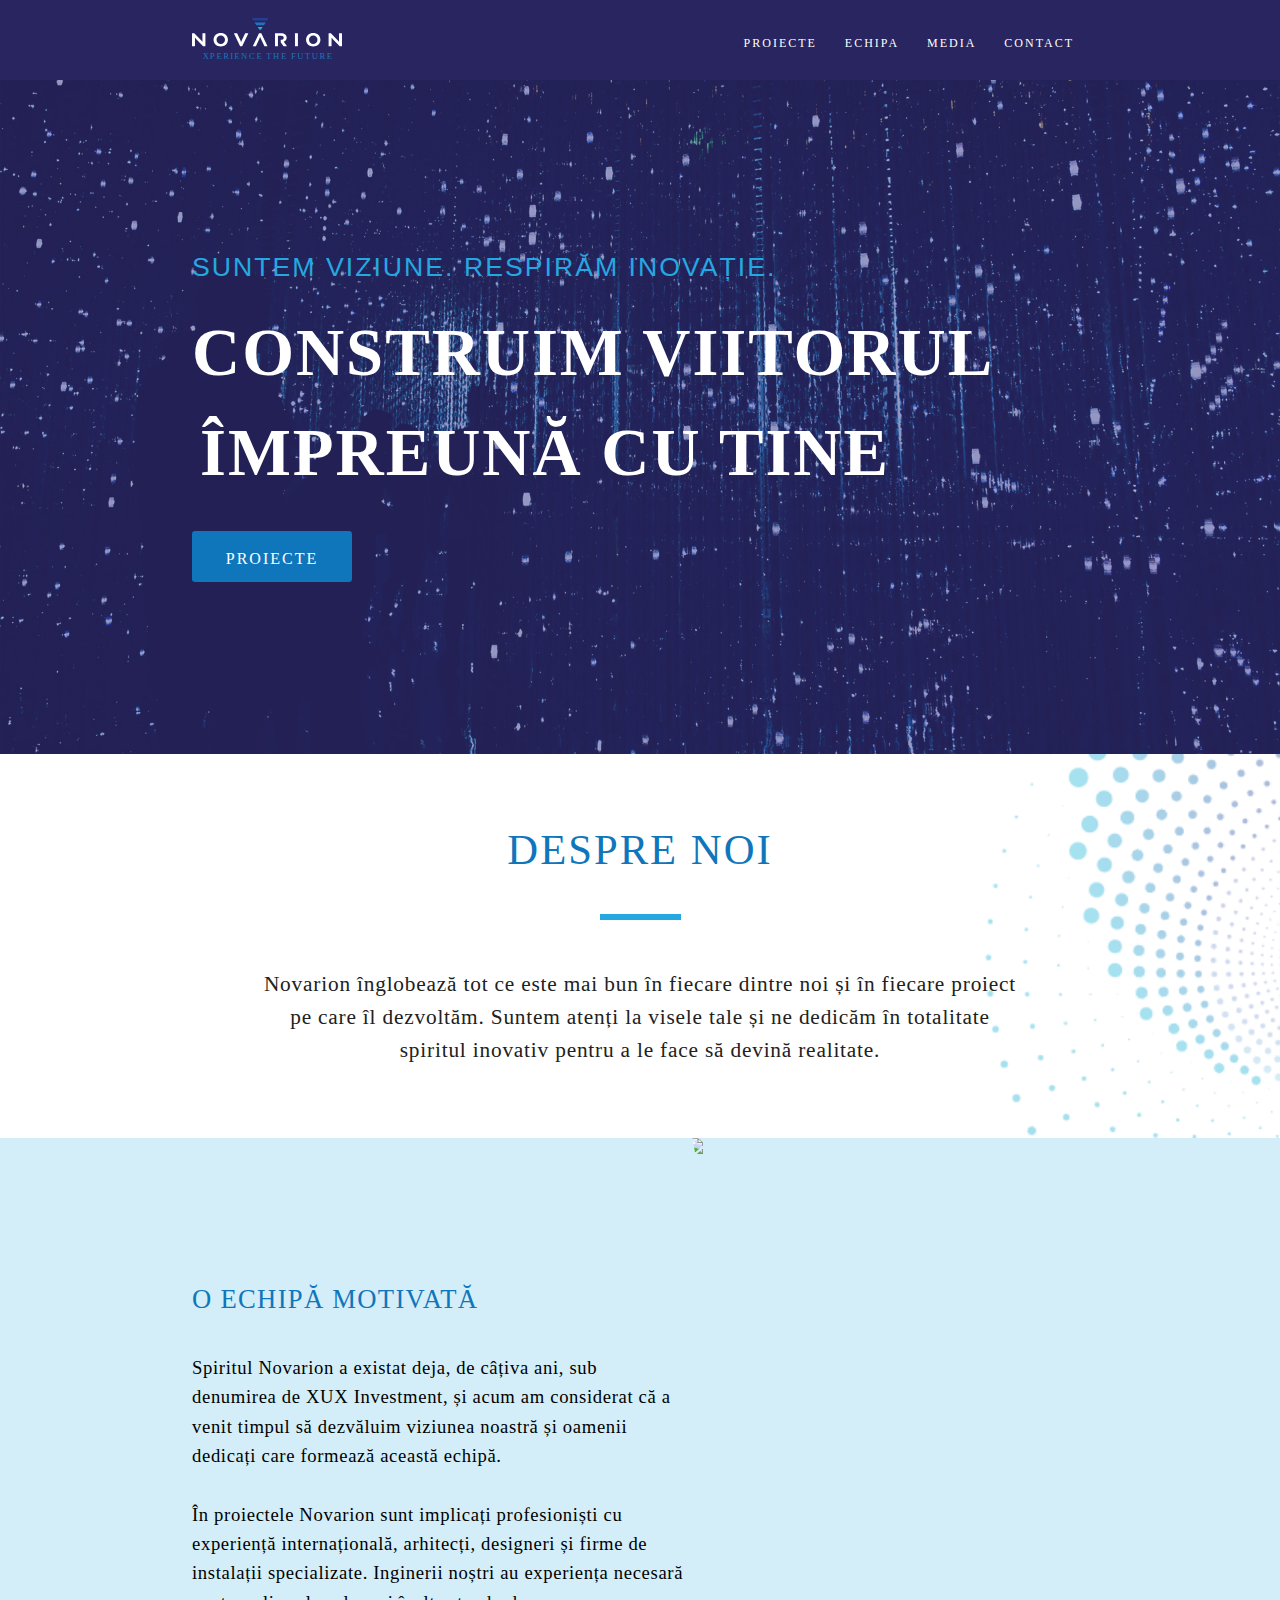
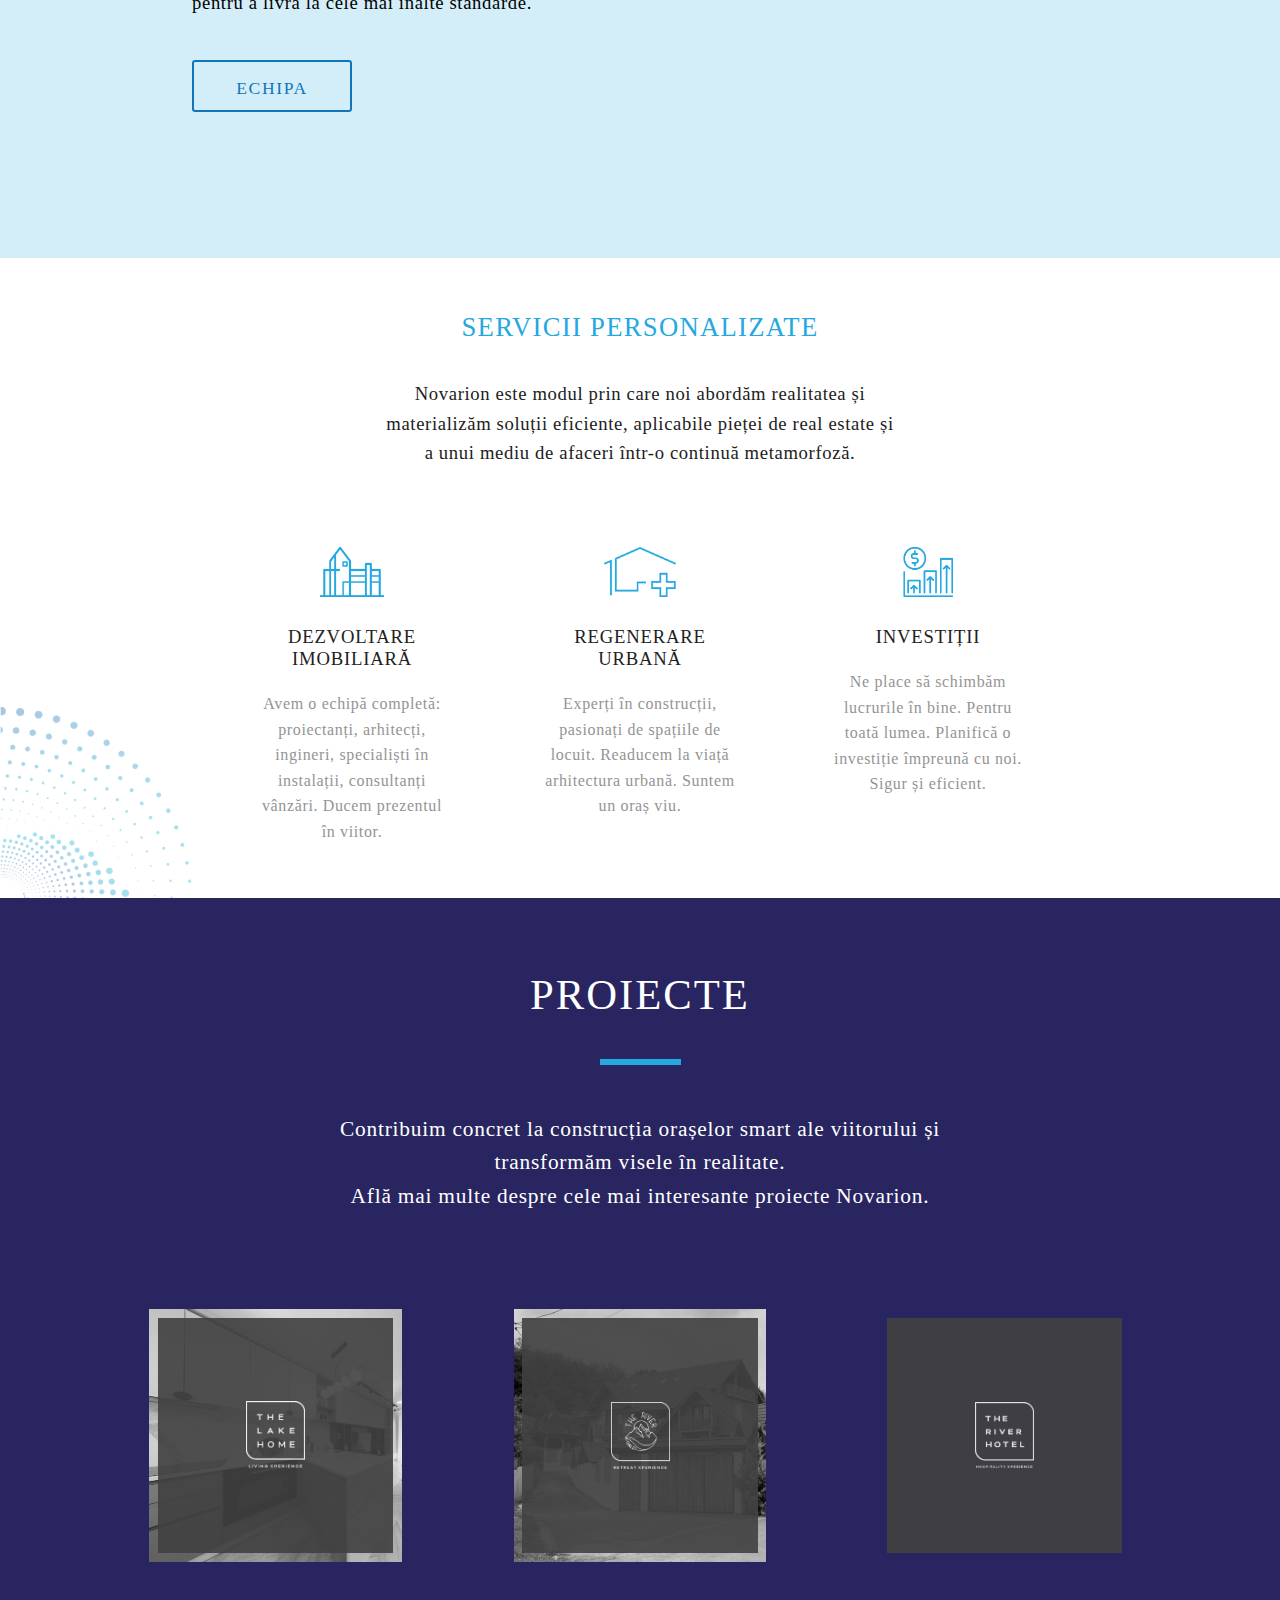
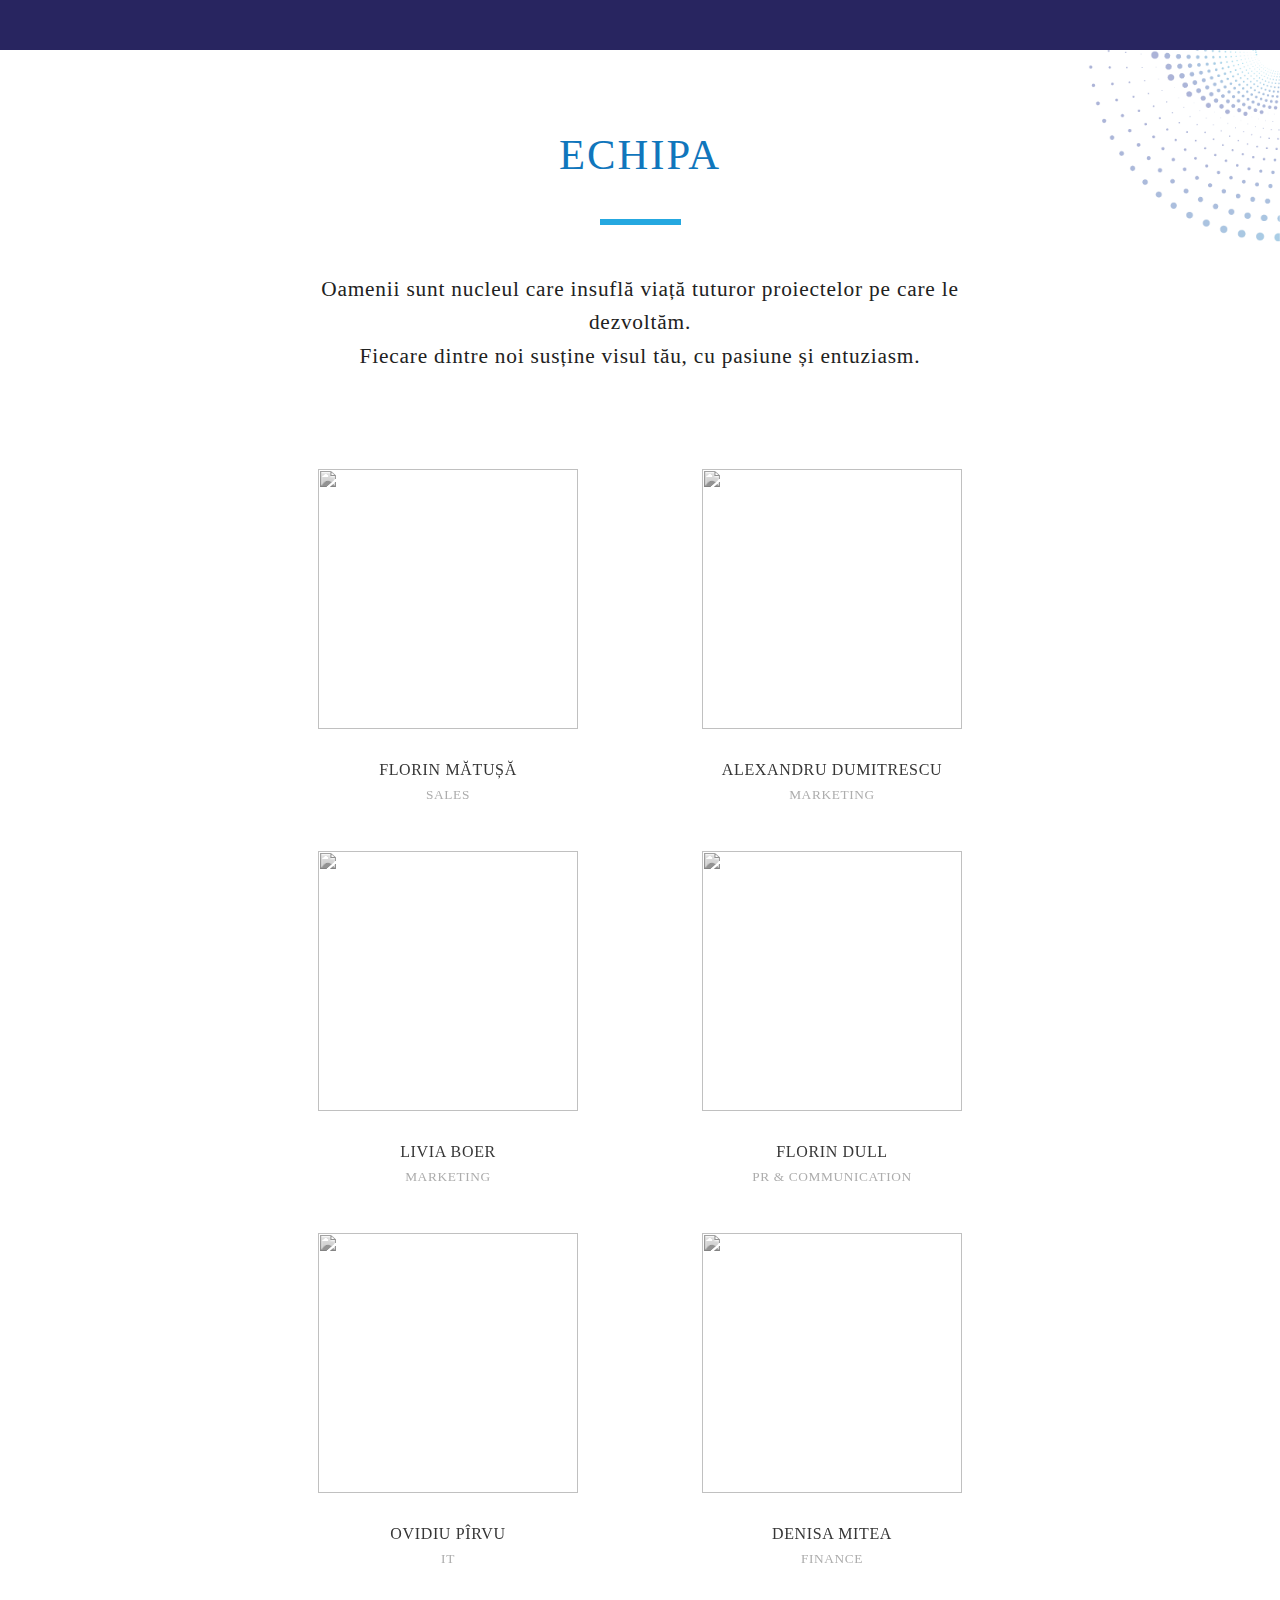
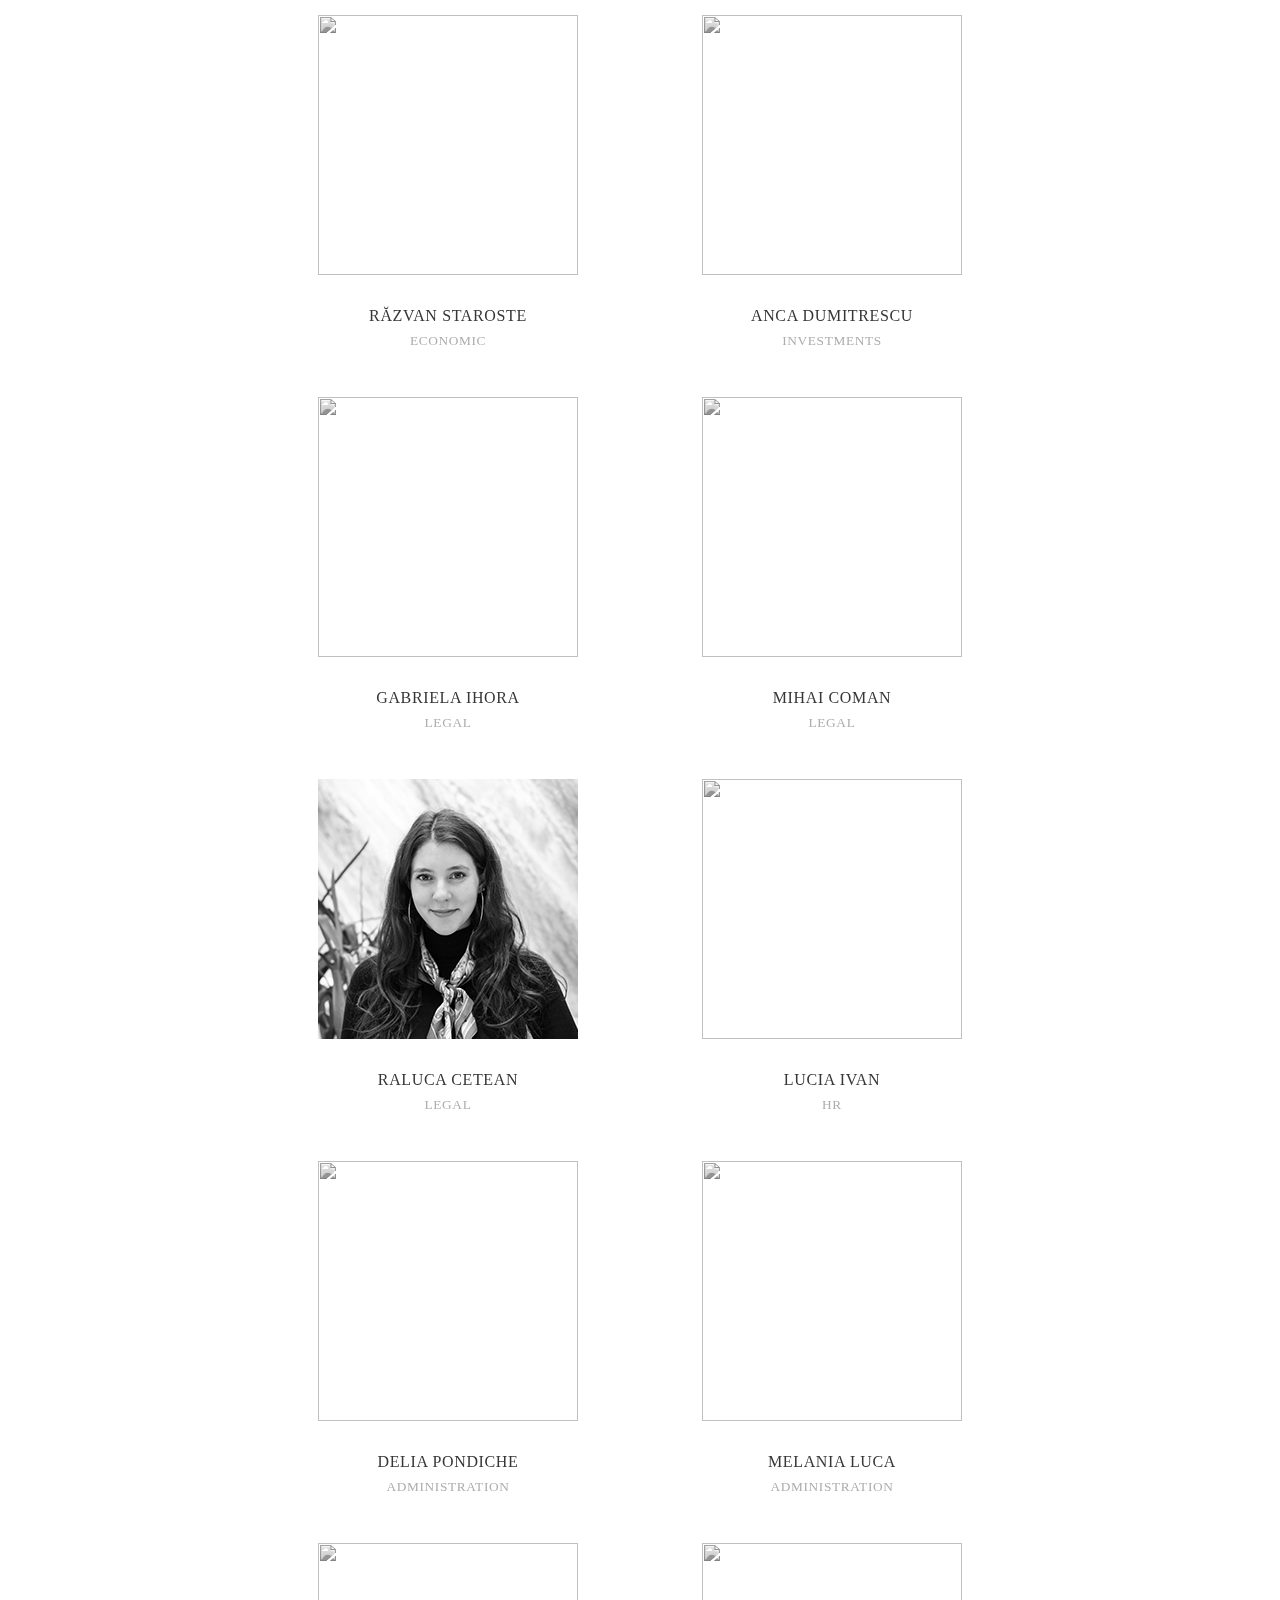
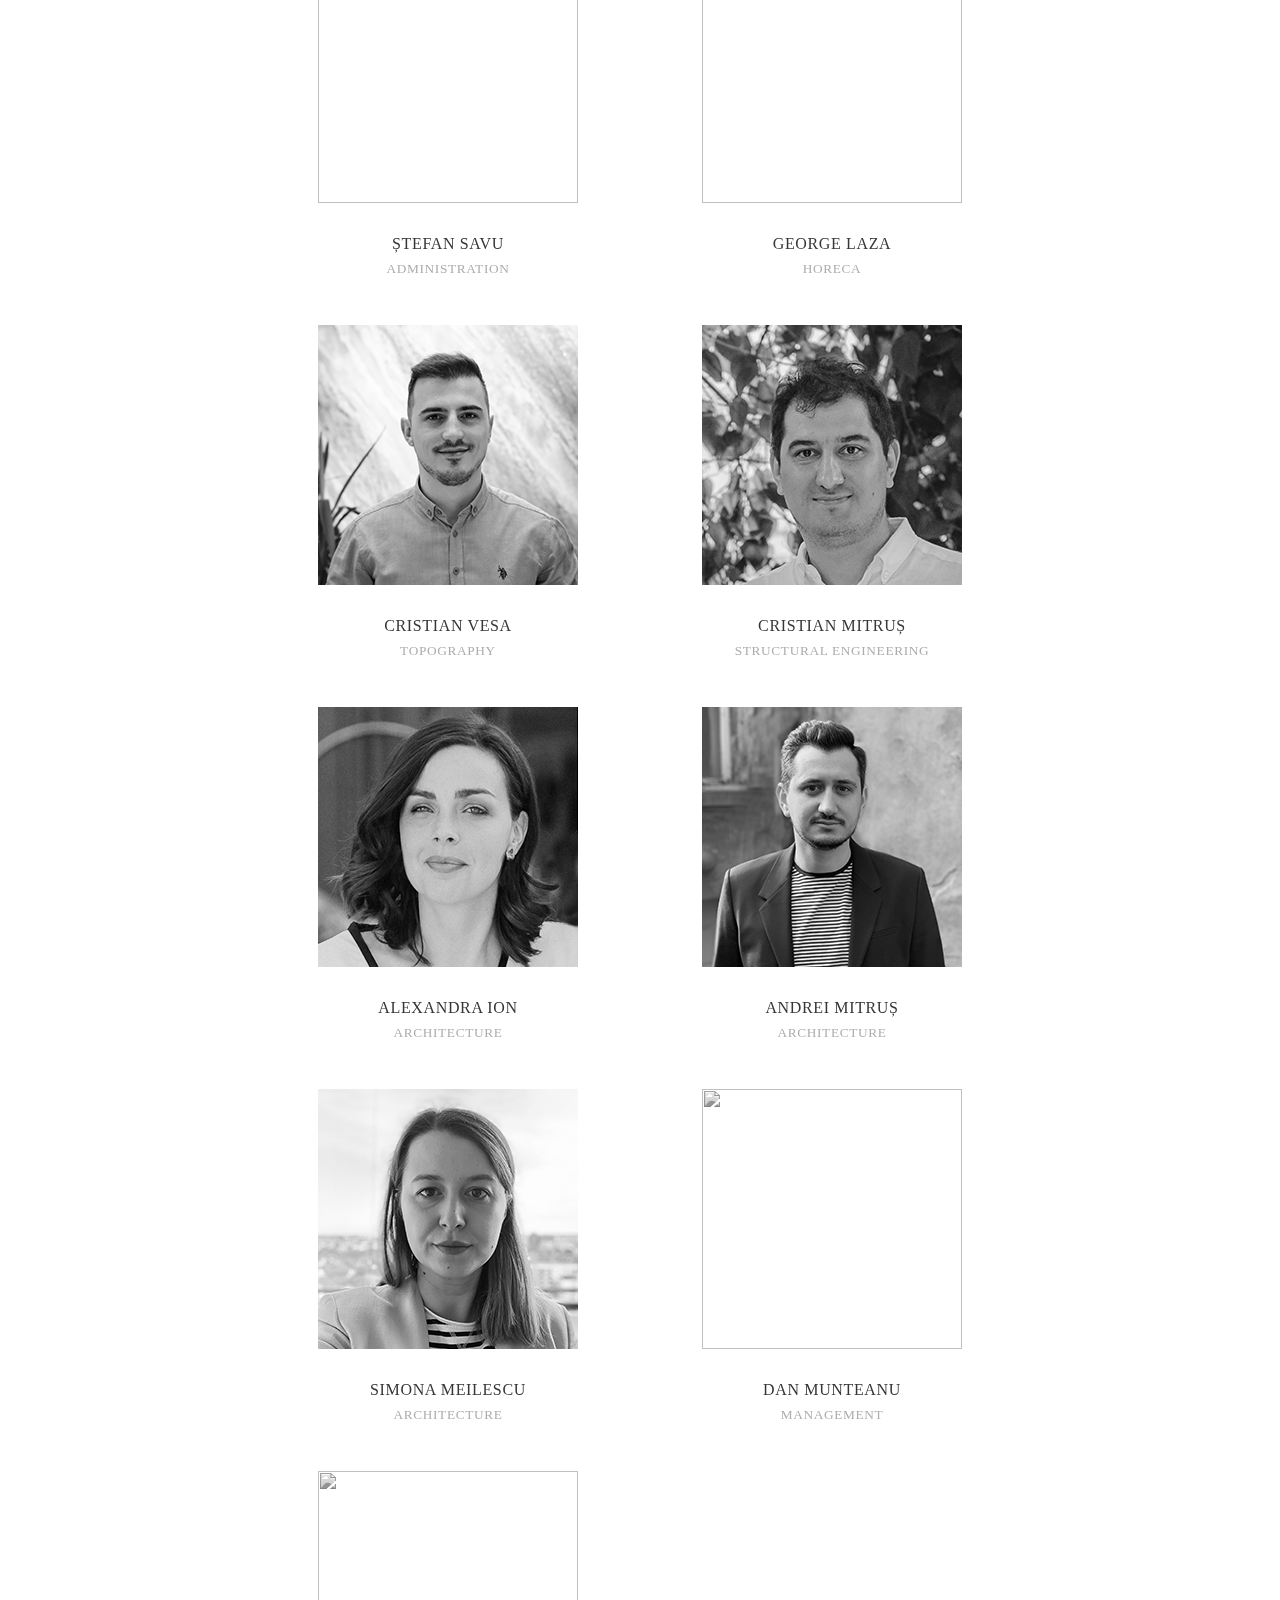
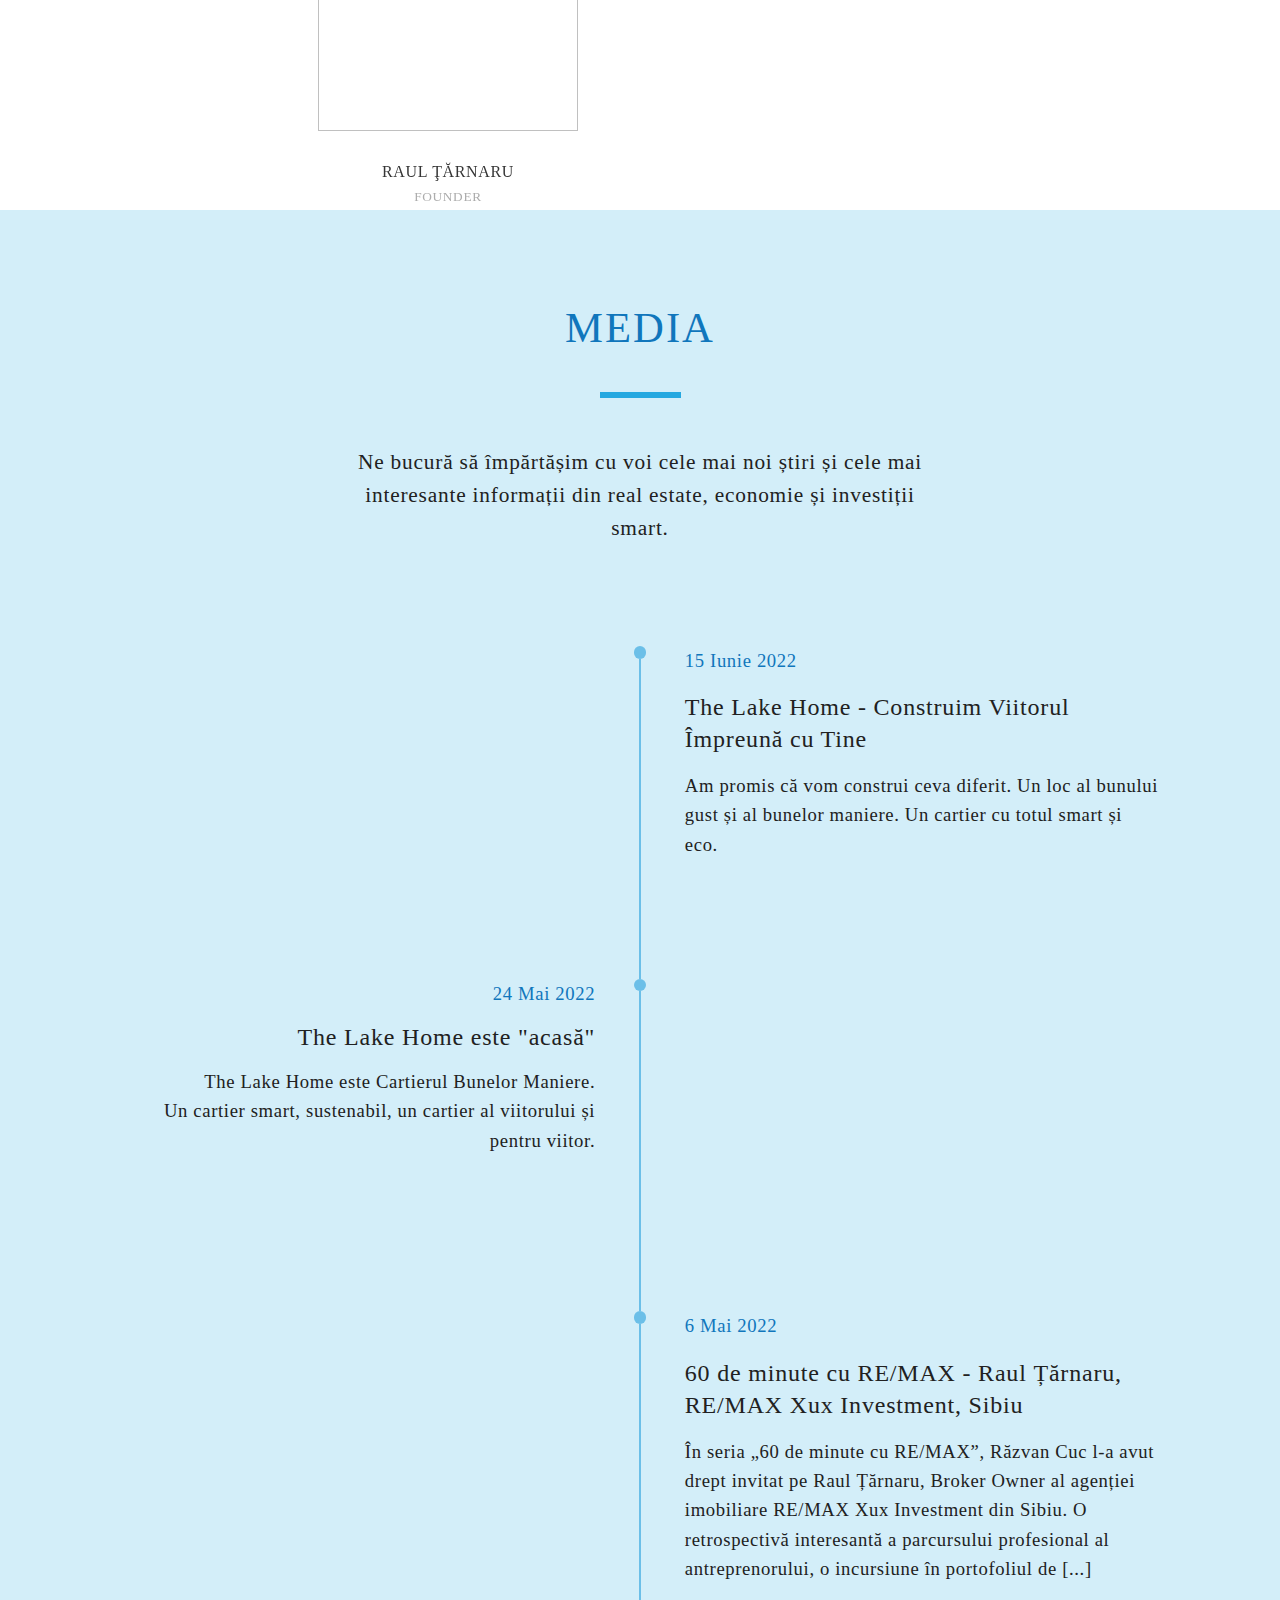
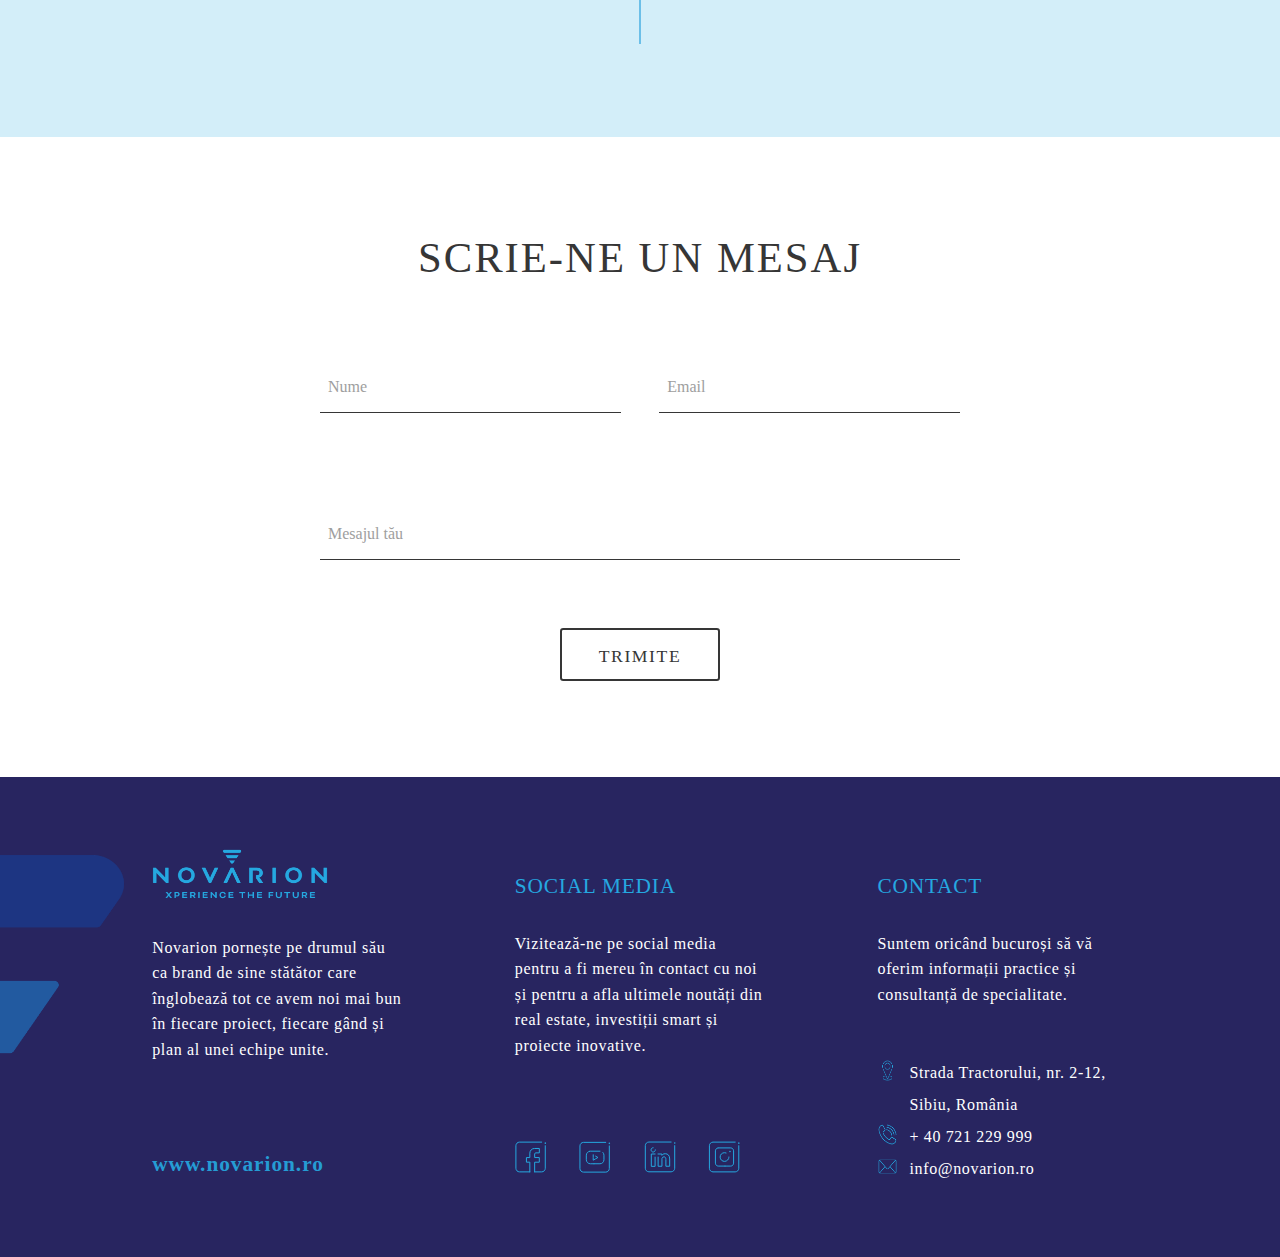
==== commit bdcb84aa: "Jun 22_5" ====
--- a/main.html
+++ b/main.html
@@ -432,7 +432,7 @@
 				<p class="Suntem">Suntem oricând bucuroși să vă oferim informații practice și consultanță de specialitate.</p>
 				<div class="Contact">
 						<div class="contactInfo">
-							<img src="media/contactIcons-02.png" alt="">
+							<img src="media/contactIcons-02.png" alt="" >
 							<a href="https://goo.gl/maps/u8YrSsReceFjCgq37" target="_blank">Strada Tractorului, nr. 2-12, Sibiu, România</a>
 						</div>
 						<div class="contactInfo">		
--- a/style.css
+++ b/style.css
@@ -1143,7 +1143,7 @@
     }
 
 
-    #memberBox ,#memberBoxAlex, #memberBoxLiv, #memberBoxFlo , #memberBoxOvi , #memberBoxDen , #memberBoxRaz, #memberBoxAnc, #memberBoxGab, #memberBoxMih, #memberBoxRal,#memberBoxLuc,#memberBoxDel,#memberBoxMel,#memberBoxSte, #memberBoxGeo
+    #memberBox ,#memberBoxAlex, #memberBoxLiv, #memberBoxFlo , #memberBoxOvi , #memberBoxDen , #memberBoxRaz, #memberBoxAnc, #memberBoxGab, #memberBoxMih, #memberBoxRal,#memberBoxLuc,#memberBoxDel,#memberBoxMel,#memberBoxSte, #memberBoxGeo, 
     #memberBoxCri,#memberBoxCrs,#memberBoxAle,#memberBoxAnd,#memberBoxSim, #memberBoxDan, #memberBoxRau, #memberBoxInv  {
     display: flex;
     flex-direction: column;
@@ -1163,7 +1163,7 @@
 
 @media screen and (max-width:1600px){
     .echipa{
-        height: 285rem;
+        height: 310rem;
     }
 
     #memberBox ,#memberBoxAlex, #memberBoxLiv, #memberBoxFlo , #memberBoxOvi , #memberBoxDen , #memberBoxRaz, #memberBoxAnc, #memberBoxGab, #memberBoxMih, #memberBoxRal,#memberBoxLuc,#memberBoxDel,#memberBoxMel,#memberBoxSte, #memberBoxGeo, 
@@ -1329,7 +1329,7 @@
         column-gap: 2em;
     }
     .echipa{
-        height: 260rem !important;
+        height: 280rem !important;
     }
     .onerow{
         width: 80%;
@@ -1365,7 +1365,10 @@
         line-height: 1.2rem;
         margin-top: 0.3rem !important;
     }
-
+    .media{
+        height: 98rem;
+        padding: 0 !important;
+    }
 
     .introP{
         margin-top: 1rem;
@@ -1374,6 +1377,7 @@
     }
     .timeline{
         width: 80%;
+        margin-bottom: 10rem;
     }
     .box{
         width: 100%;
@@ -1563,7 +1567,7 @@
         width: 20rem  !important;
     }
     .echipa{
-        height: 290rem;
+        height: 260rem !important;
         width: 100%;
     }
     .ppl{
